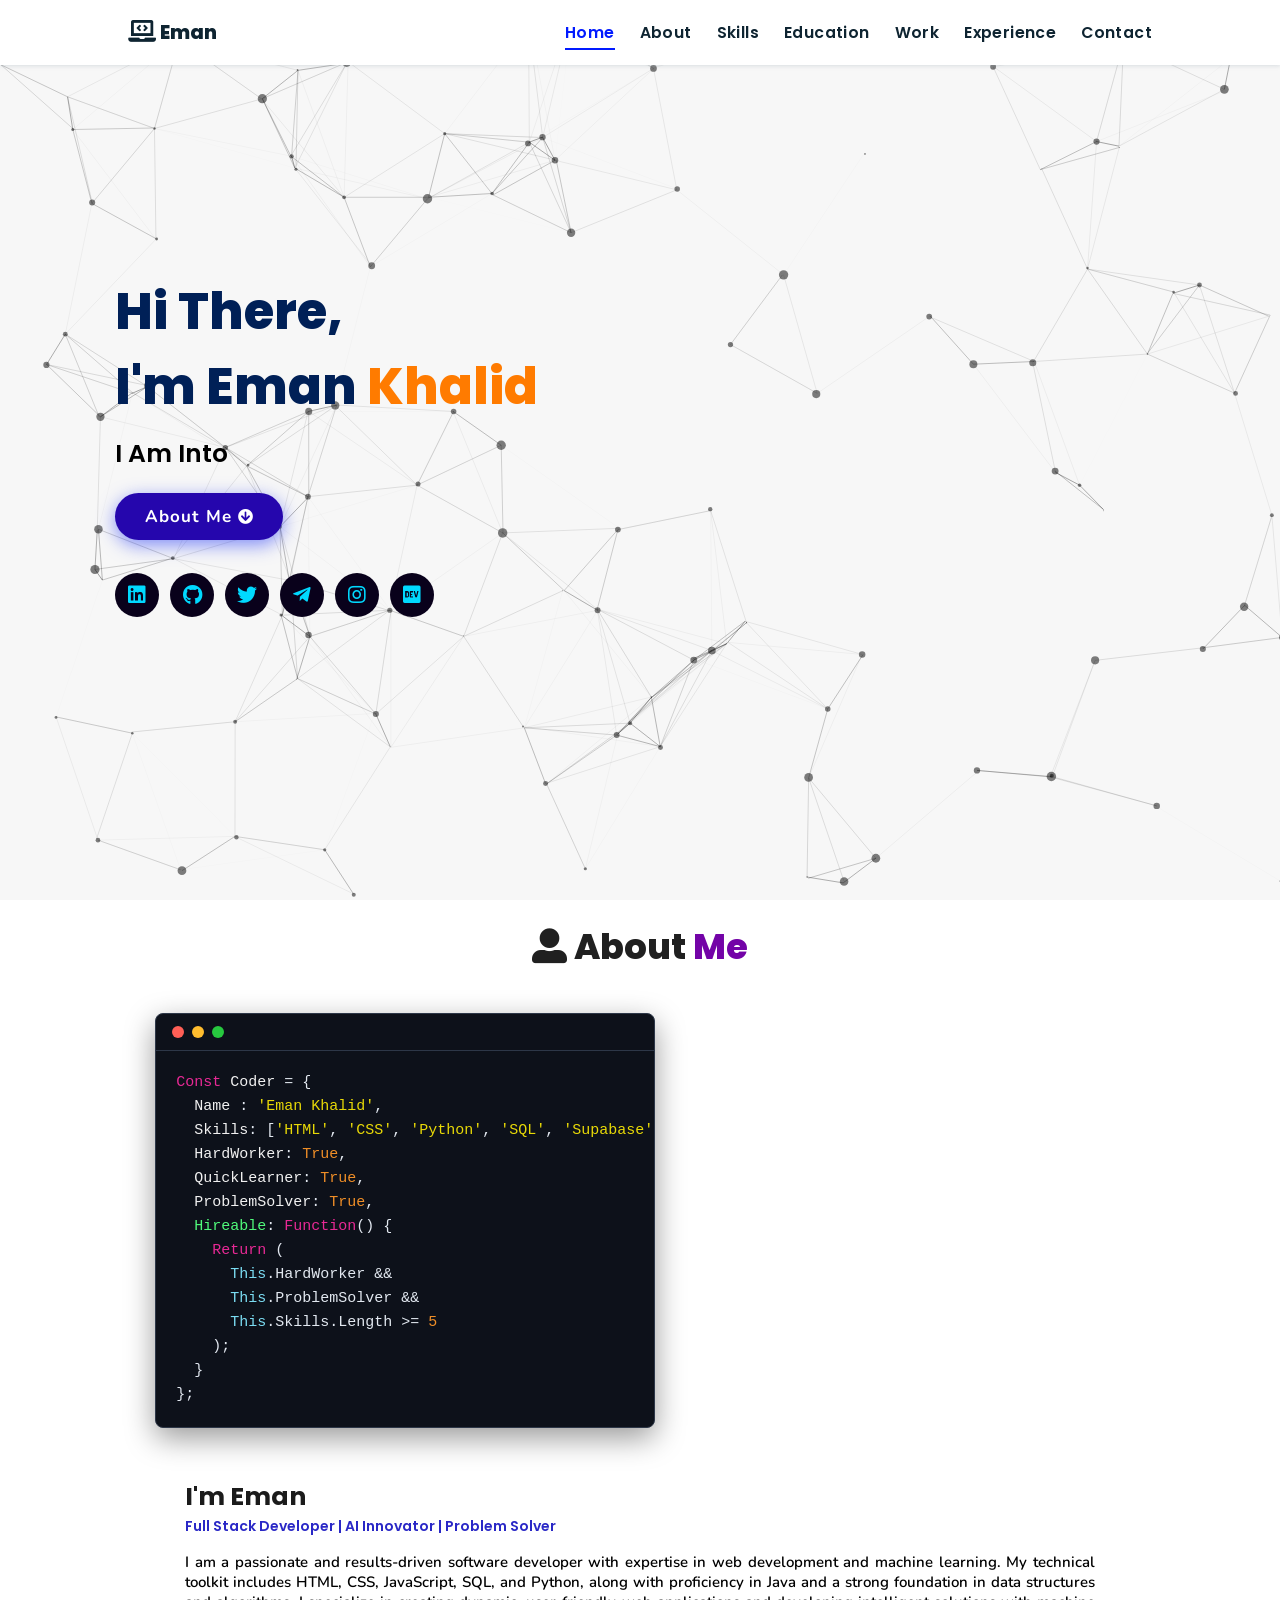
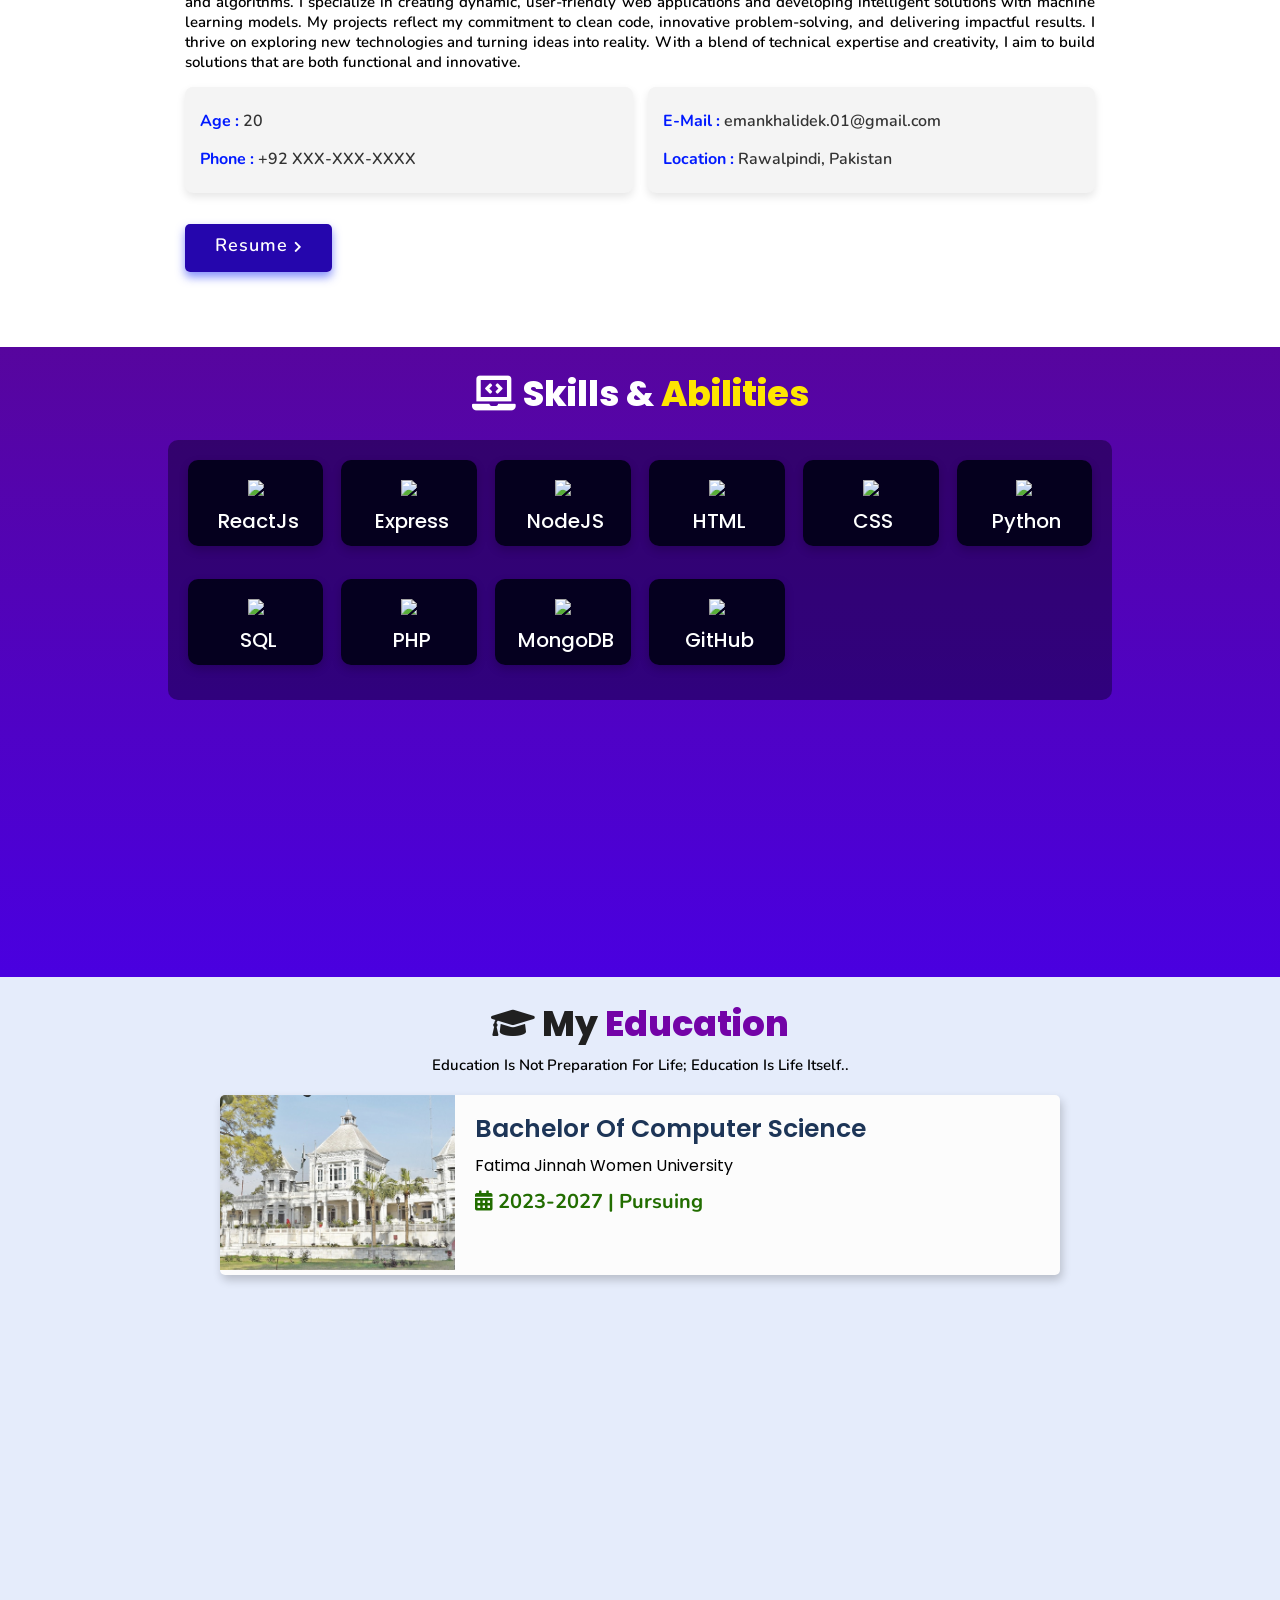
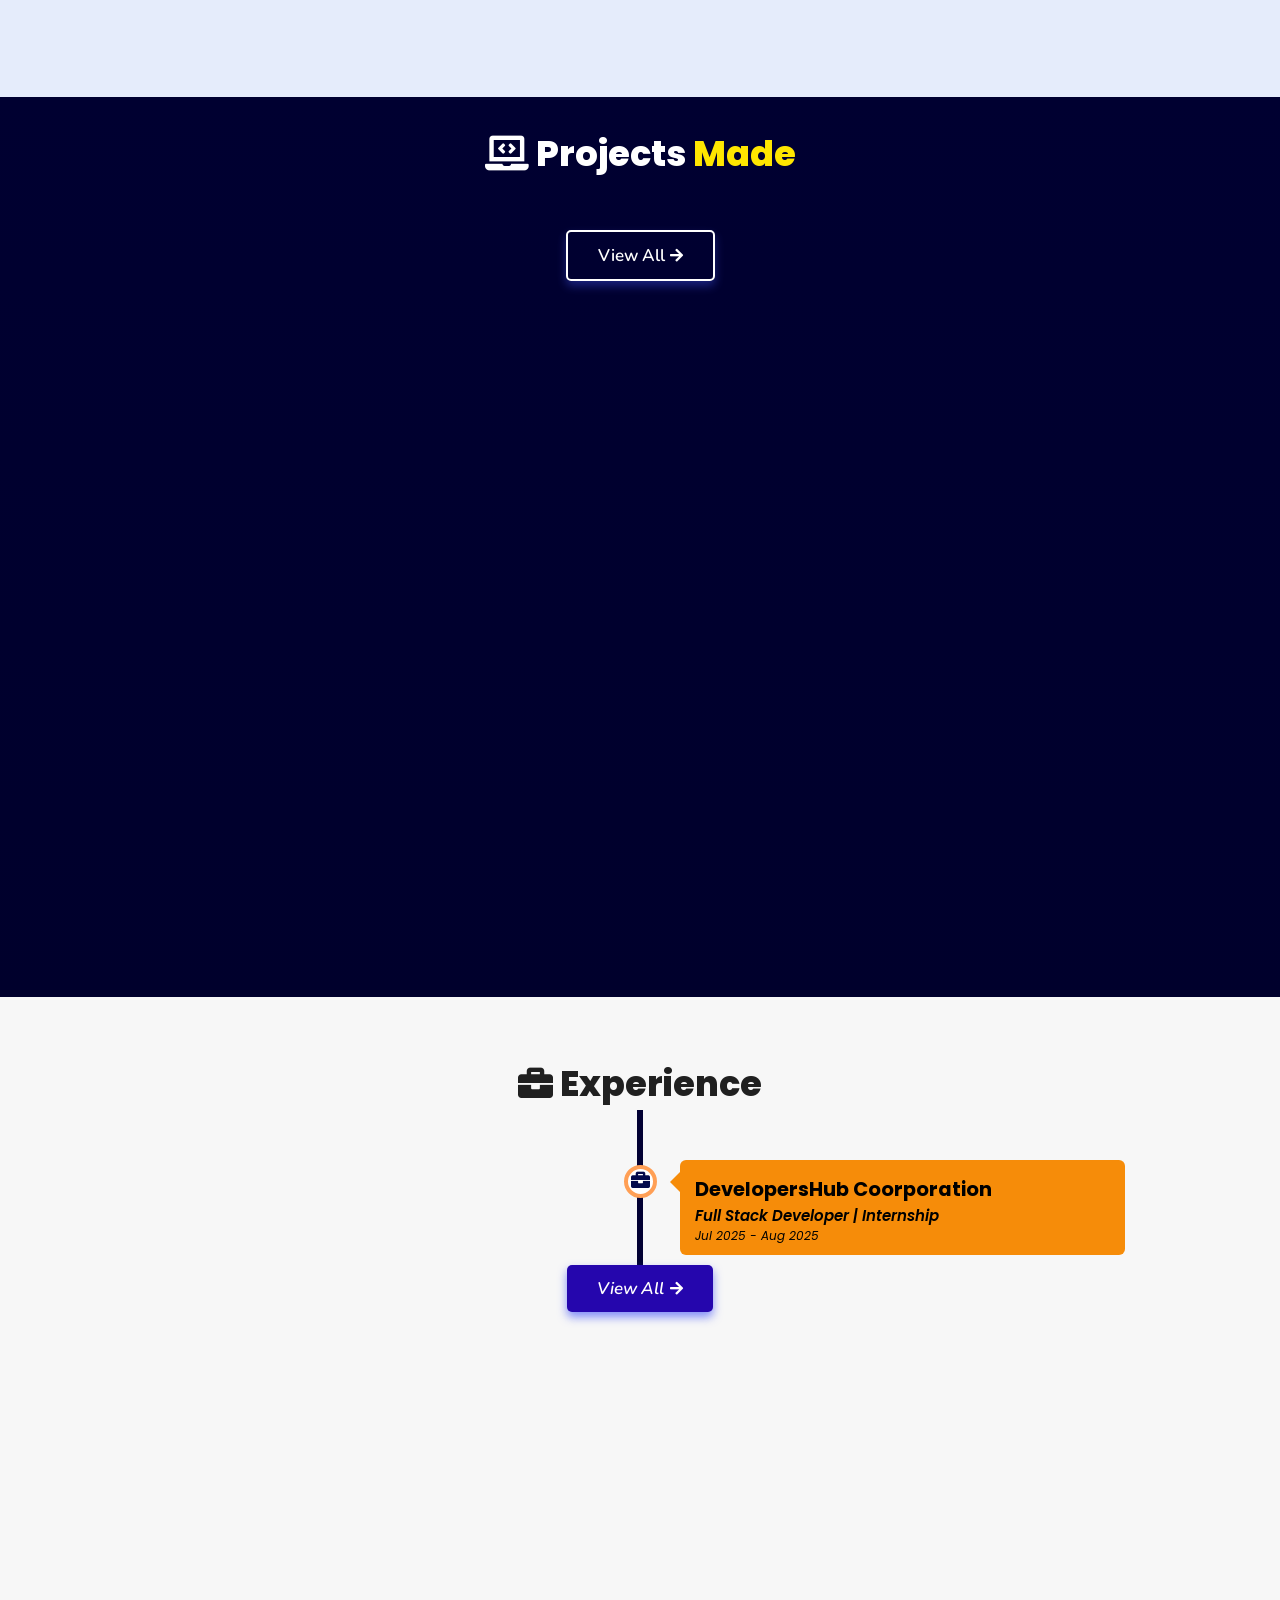
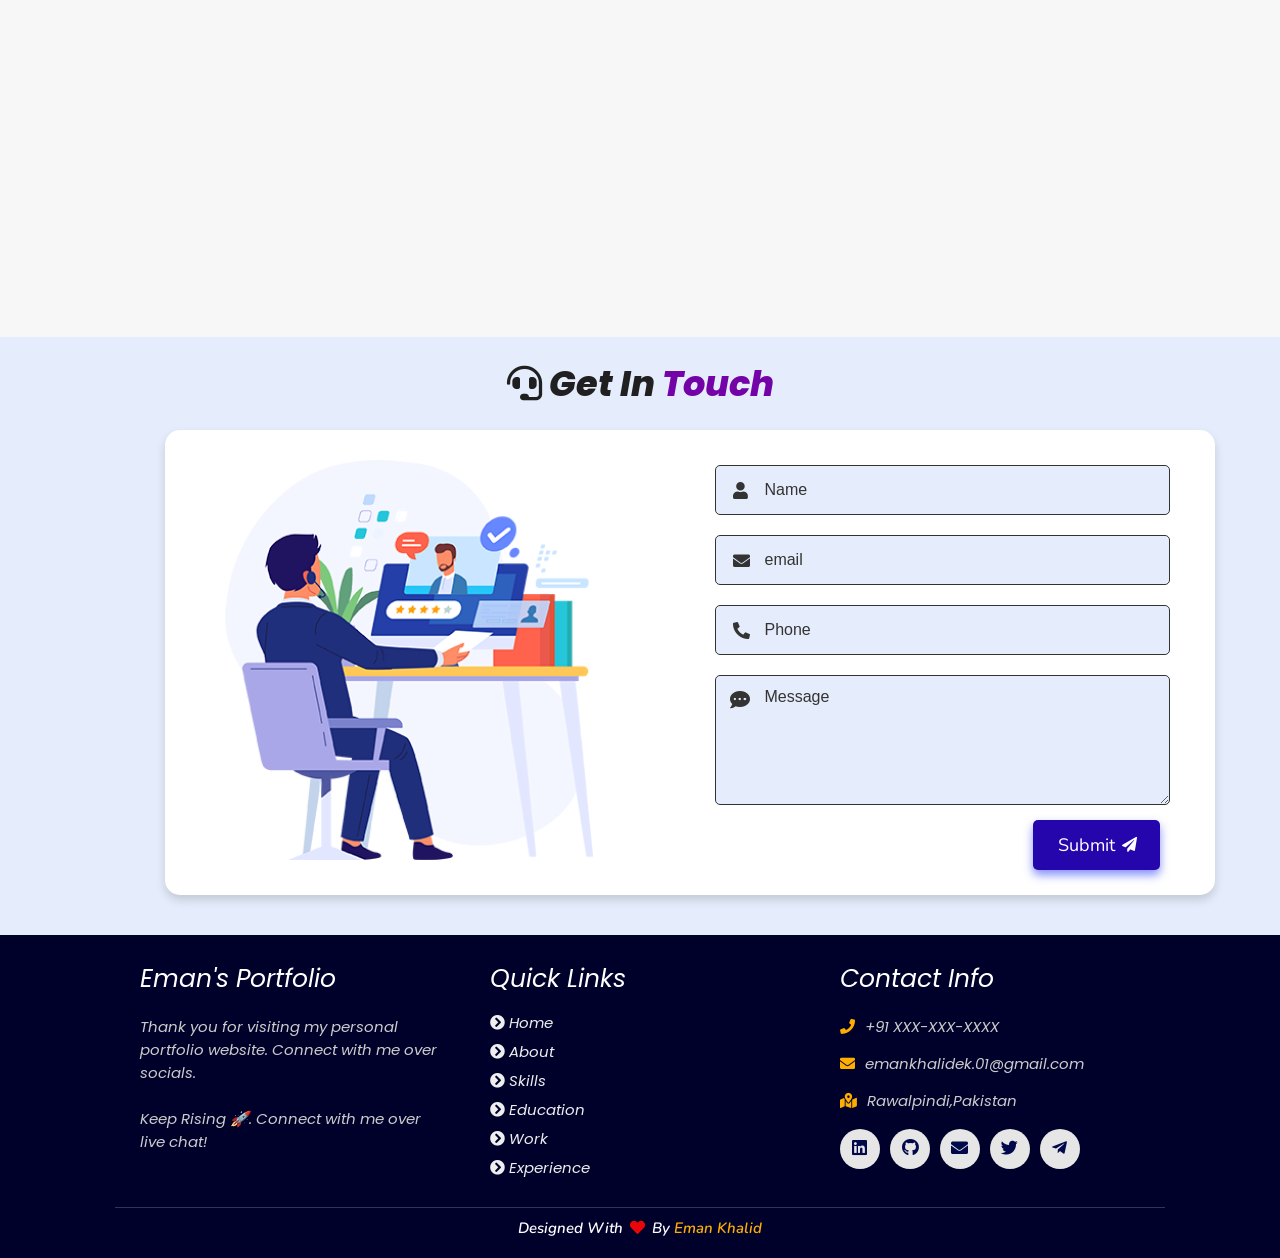
==== index.html @ b6d4e758 "Initial Commit" ====
<!DOCTYPE html>
<html lang="en">
<head>
    <meta charset="UTF-8">
    <meta http-equiv="X-UA-Compatible" content="IE=edge">
    <meta name="viewport" content="width=device-width, initial-scale=1.0">
    <meta name="keywords" content="Eman Khalid, portfolio, Eman, full stack dev, personal portfolio, portfolio design, portfolio website, personal portfolio" />
    <meta name="description" content="Welcome to Eman's Portfolio. Full-Stack Web Developer and Open Source enthusiast." />
    <!-- Custom CSS -->
    <link rel="stylesheet" href="./assets/css/style.css">
    <!-- Font Awesome -->
    <link rel="stylesheet" href="https://cdnjs.cloudflare.com/ajax/libs/font-awesome/5.15.3/css/all.min.css" integrity="sha512-iBBXm8fW90+nuLcSKlbmrPcLa0OT92xO1BIsZ+ywDWZCvqsWgccV3gFoRBv0z+8dLJgyAHIhR35VZc2oM/gI1w==" crossorigin="anonymous" referrerpolicy="no-referrer" />
    <!-- Favicon -->
    <link id='favicon' rel="shortcut icon" href="./assets/images/favicon.png" type="image/x-png">
    <title>Portfolio | Eman Khalid </title>
</head>
<body oncontextmenu="return false">

<!-- pre loader -->
<!-- <div class="loader-container">
  <img draggable="false" src="./assets/images/preloader.gif" alt="">
</div> -->

<!-- navbar starts -->
<header>
        <a href="/" class="logo"><i class="fas fa-laptop-code"></i> Eman </a>

        <div id="menu" class="fas fa-bars"></div>
        <nav class="navbar">
            <ul>
            <li><a class="active" href="#home">Home</a></li>
            <li><a href="#about">About</a></li>
            <li><a href="#skills">Skills</a></li>
            <li><a href="#education">Education</a></li>
            <li><a href="#work">Work</a></li>
            <li><a href="#experience">Experience</a></li>
            <li><a href="#contact">Contact</a></li>
            </ul>
        </nav>
</header>
<!-- navbar ends -->


<!-- hero section starts -->
<section class="home" id="home">
    <div id="particles-js"></div>

    <div class="content">
    <h2>Hi There,<br/> I'm  Eman <span> Khalid</span></h2>
    <p>i am into <span class="typing-text"></span></p>
    <a href="#about" class="btn"><span>About Me</span>
      <i class="fas fa-arrow-circle-down"></i>
    </a>
    <div class="socials">
        <ul class="social-icons">
          <li><a class="linkedin" aria-label="LinkedIn" href="https://www.linkedin.com/in/-eman-khalid/" target="_blank"><i class="fab fa-linkedin"></i></a></li> 
          <li><a class="github" aria-label="GitHub" href="https://github.com/EmanKhalid27" target="_blank"><i class="fab fa-github"></i></a></li>
          <li><a class="twitter" aria-label="Twitter" href="" target="_blank"><i class="fab fa-twitter"></i></a></li>
          <li><a class="telegram" aria-label="Telegram" href="" target="_blank"><i class="fab fa-telegram-plane"></i></a></li>
          <li><a class="instagram" aria-label="Instagram" href=""><i class="fab fa-instagram" target="_blank"></i></a></li>
          <li><a class="dev" aria-label="Dev" href="" target="_blank"><i class="fab fa-dev"></i></a></li>
        </ul>
      </div>
    </div>
<div class="image">
    <img draggable="false" class="tilt" src="./assets/gif14.gif" alt=""> 
    
</div>
</section>
<!-- hero section ends -->


<!-- about section starts -->
<section class="about" id="about">
    <h2 class="heading"><i class="fas fa-user-alt"></i> About <span>Me</span></h2>
    
<div class="row">
    <div class="code-container">
      <div class="code-window">
        <div class="window-header">
          <span class="dot red"></span>
          <span class="dot yellow"></span>
          <span class="dot green"></span>
        </div>
        <div class="code-content">
          <pre><code><span class="keyword">const</span> <span class="variable">coder</span> = {
  <span class="property">Name</span> : <span class="string">'Eman Khalid'</span>,
  <span class="property">skills</span>: [<span class="string">'HTML'</span>, <span class="string">'CSS'</span>, <span class="string">'Python'</span>, <span class="string">'SQL'</span>, <span class="string">'Supabase'</span>],
  <span class="property">hardWorker</span>: <span class="boolean">true</span>,
  <span class="property">quickLearner</span>: <span class="boolean">true</span>,
  <span class="property">problemSolver</span>: <span class="boolean">true</span>,
  <span class="method">hireable</span>: <span class="keyword">function</span>() {
    <span class="keyword">return</span> (
      <span class="this">this</span>.hardWorker &&
      <span class="this">this</span>.problemSolver &&
      <span class="this">this</span>.skills.length >= <span class="number">5</span>
    );
  }
};</code></pre>
        </div>
      </div>
    </div>

    <div class="content">  
        <h3>I'm Eman</h3>
        <span class="tag">Full Stack Developer | AI Innovator | Problem Solver</span>
        
        <p>I am a passionate and results-driven software developer with expertise in web development and machine learning. My technical toolkit includes HTML, CSS, JavaScript, SQL, and Python, along with proficiency in Java and a strong foundation in data structures and algorithms.
          I specialize in creating dynamic, user-friendly web applications and developing intelligent solutions with machine learning models. My projects reflect my commitment to clean code, innovative problem-solving, and delivering impactful results.
          I thrive on exploring new technologies and turning ideas into reality. With a blend of technical expertise and creativity, I aim to build solutions that are both functional and innovative.</p>
        
        <div class="box-container">
            <div class="box">
              <p><span> Age : </span>20</p>
              <p><span> Phone : </span>+92 XXX-XXX-XXXX</p>

            </div>
            <div class="box">
              <p><span> E-mail : </span>emankhalidek.01@gmail.com</p>
              <p><span> Location : </span>Rawalpindi, Pakistan</p>
            </div>
        </div>
        
        <div class="resumebtn">
            <a href="https://drive.google.com/file/d/1M_yMsw219X1Pv9JiIemB8LKBtDQfVsUv/view?usp=sharing" target="_blank" class="btn"><span>Resume</span>
                <i class="fas fa-chevron-right"></i>
            </a>
        </div>
        
    </div>
    </div>
</section>
<!-- about section ends -->

<!-- skills section starts -->
<section class="skills" id="skills">

    <h2 class="heading"><i class="fas fa-laptop-code"></i> Skills & <span>Abilities</span></h2>

    <div class="container">
          <div class="row" id="skillsContainer">

                        <div class="bar">
              <div class="info">
                <img src="https://img.icons8.com/external-tal-revivo-color-tal-revivo/48/000000/external-react-a-javascript-library-for-building-user-interfaces-logo-color-tal-revivo.png"/>
                <span>ReactJs</span>
              </div>
            </div>
                       <div class="bar">
              <div class="info">
                <img src="https://img.icons8.com/fluency/48/000000/node-js.png"/>
                <span>Express</span>
              </div>
            </div>
                       <div class="bar">
              <div class="info">
                <img src="https://img.icons8.com/color/48/000000/nodejs.png"/>
                <span>NodeJS</span>
              </div>
            </div>

            <div class="bar">
              <div class="info">
                <img src="https://img.icons8.com/color/48/000000/html-5--v1.png"/>
                <span>HTML</span>
              </div>
            </div>
                   <div class="bar">
              <div class="info">
                <img src="https://img.icons8.com/color/48/000000/css3.png"/>
                <span>CSS</span>
              </div>
            </div>
                      <div class="bar">
              <div class="info">
                <img src="https://img.icons8.com/color/48/000000/python--v1.png"/>
                <span>Python</span>
              </div>
            </div>
           <div class="bar">
              <div class="info">
                <img src="https://img.icons8.com/color/48/000000/mysql-logo.png"/>
                <span>SQL</span>
              </div>
            </div>
                     <div class="bar">
              <div class="info">
                <img src="https://img.icons8.com/offices/48/000000/php-logo.png"/>
                <span>PHP</span>
              </div>
            </div>
                   <div class="bar">
              <div class="info">
                <img src="https://img.icons8.com/color/48/000000/mongodb.png"/>
                <span>MongoDB</span>
              </div>
            </div>                 
              <div class="bar">
              <div class="info">
                <img src="https://img.icons8.com/glyph-neue/48/ffffff/github.png"/>
                <span>GitHub</span>
              </div>
            </div>

      </div>
</div>
</section>
<!-- skills section ends -->


<!-- education section starts -->
<section class="education" id="education">

  <h1 class="heading"><i class="fas fa-graduation-cap"></i> My <span>Education</span></h1>

    <p class="qoute">Education is not preparation for life; education is life itself..</p>

    <div class="box-container">

    <div class="box">
        <div class="image">
        <img draggable="false" src="./assets/images/school.jpg" alt="PES MCOE Img" style="width: 235px; height: 175px;">
        </div>
        <div class="content">
        <h3>Bachelor of Computer Science</h3>
        <p>Fatima Jinnah Women University </p>
        <h4><i class="fas fa-calendar-alt" ></i> 2023-2027 | Pursuing </h4>
        
        </div>
    </div>



</div> 
</section>
<!-- education section ends -->


<!-- work project section starts -->
<section class="work" id="work">

  <h2 class="heading"><i class="fas fa-laptop-code"></i> Projects <span>Made</span></h2>

  <div class="box-container">


    <!-- <div class="box tilt">
      <img draggable="false" src="./assets/images/projects/portfolio1.PNG" alt="" />
      <div class="content">
        <div class="tag">
        <h3>Portfolio Website</h3>
        </div>
        <div class="desc">
          <p>Personal portfolio website. Don't need much info about it, just scroll down. You're here only!</p>
          <div class="btns">
            <a href="#" class="btn" target="_blank"><i class="fas fa-eye"></i> View</a>
            <a href="https://github.com/Eman-sable/Portfolio-Website" class="btn" target="_blank">Code <i class="fas fa-code"></i></a>
          </div>
        </div>
      </div>
    </div> -->

  </div>

<div class="viewall">
  <a href="./projects" class="btn"><span>View All</span>
    <i class="fas fa-arrow-right"></i>
</a>
</div>

</section>
<!-- work project section ends -->

<!-- experience section starts -->
<section class="experience" id="experience">

  <h2 class="heading"><i class="fas fa-briefcase"></i> Experience </h2>

  <div class="timeline">

    <div class="container right">
      <div class="content">
        <div class="tag">
          <h2>DevelopersHub Coorporation</h2>
        </div>
        <div class="desc">
            <h3><i>Full Stack Developer | Internship <i></h3>
            <p>Jul 2025 - Aug 2025</p>
        </div>
      </div>
    </div>

  <div class="morebtn">
    <a href="" class="btn"><span>View All</span>
      <i class="fas fa-arrow-right"></i>
  </a>
      </div>

    </div>

</section>
<!-- experience section ends -->

<!-- contact section starts -->
<section class="contact" id="contact">
  
  <h2 class="heading"><i class="fas fa-headset"></i> Get in <span>Touch</span></h2>

  <div class="container">
    <div class="content">
      <div class="image-box">
        <img draggable="false" src="./assets/images/contact1.png" alt="">
      </div>
    <form id="contact-form">
      
      <div class="form-group">
        <div class="field">
          <input type="text" name="name" placeholder="Name" required>
          <i class='fas fa-user'></i>
        </div>
        <div class="field">
          <input type="email" name="email" placeholder="Email" required>
          <i class='fas fa-envelope'></i>
        </div>
        <div class="field">
          <input type="text" name="phone" placeholder="Phone">
          <i class='fas fa-phone-alt'></i>
        </div>
        <div class="message">
        <textarea placeholder="Message" name="message" required></textarea>
        <i class="fas fa-comment-dots"></i>
        </div>
        </div>
      <div class="button-area">
        <button type="submit">
          Submit <i class="fa fa-paper-plane"></i></button>
      </div>
    </form>
  </div>
  </div>
</section>
<!-- contact section ends -->


<!-- footer section starts -->
<section class="footer">

  <div class="box-container">

      <div class="box">
          <h3>Eman's Portfolio</h3>
          <p>Thank you for visiting my personal portfolio website. Connect with me over socials. <br/> <br/> Keep Rising 🚀. Connect with me over live chat!</p>
      </div>

      <div class="box">
          <h3>quick links</h3>
          <a href="#home"><i class="fas fa-chevron-circle-right"></i> home</a>
          <a href="#about"><i class="fas fa-chevron-circle-right"></i> about</a>
          <a href="#skills"><i class="fas fa-chevron-circle-right"></i> skills</a>
          <a href="#education"><i class="fas fa-chevron-circle-right"></i> education</a>
          <a href="#work"><i class="fas fa-chevron-circle-right"></i> work</a>
          <a href="#experience"><i class="fas fa-chevron-circle-right"></i> experience</a>
      </div>

      <div class="box">
          <h3>contact info</h3>
          <p> <i class="fas fa-phone"></i>+91 XXX-XXX-XXXX</p>
          <p> <i class="fas fa-envelope"></i>emankhalidek.01@gmail.com</p>
          <p> <i class="fas fa-map-marked-alt"></i>Rawalpindi,Pakistan</p>
          <div class="share">

              <a href="https://www.linkedin.com/in/-eman-khalid/" class="fab fa-linkedin" aria-label="LinkedIn" target="_blank"></a>
              <a href="https://github.com/EmanKhalid27/" class="fab fa-github" aria-label="GitHub" target="_blank"></a>
              <a href="emankhalidek.01@gmail.com" class="fas fa-envelope" aria-label="Mail" target="_blank"></a>
              <a href="#" class="fab fa-twitter" aria-label="Twitter" target="_blank"></a>
              <a href="" class="fab fa-telegram-plane" aria-label="Telegram" target="_blank"></a>
          </div>
      </div>
  </div>

             <h1 class="credit">Designed with <i class="fa fa-heart pulse"></i> by <a href="https://www.linkedin.com/in/-eman-khalid"> Eman Khalid</a></h1>


</section>
<!-- footer section ends -->


<!-- scroll top btn -->
<a href="#home" aria-label="ScrollTop" class="fas fa-angle-up" id="scroll-top"></a>
<!-- scroll back to top -->


<!-- ==== ALL MAJOR JAVASCRIPT CDNS STARTS ==== -->
<!-- jquery cdn -->
<script src="https://cdnjs.cloudflare.com/ajax/libs/jquery/3.6.0/jquery.min.js" integrity="sha512-894YE6QWD5I59HgZOGReFYm4dnWc1Qt5NtvYSaNcOP+u1T9qYdvdihz0PPSiiqn/+/3e7Jo4EaG7TubfWGUrMQ==" crossorigin="anonymous" referrerpolicy="no-referrer"></script>

<!-- typed.js cdn -->
<script src="https://cdnjs.cloudflare.com/ajax/libs/typed.js/2.0.5/typed.min.js" integrity="sha512-1KbKusm/hAtkX5FScVR5G36wodIMnVd/aP04af06iyQTkD17szAMGNmxfNH+tEuFp3Og/P5G32L1qEC47CZbUQ==" crossorigin="anonymous" referrerpolicy="no-referrer"></script>

<!-- particle.js links -->
<script src="./assets/js/particles.min.js"></script>
<script src="./assets/js/app.js"></script>

<!-- vanilla tilt.js links -->
<script src="https://cdnjs.cloudflare.com/ajax/libs/vanilla-tilt/1.7.0/vanilla-tilt.min.js" integrity="sha512-SttpKhJqONuBVxbRcuH0wezjuX+BoFoli0yPsnrAADcHsQMW8rkR84ItFHGIkPvhnlRnE2FaifDOUw+EltbuHg==" crossorigin="anonymous" referrerpolicy="no-referrer"></script>

<!-- scroll reveal anim -->
<script src="https://unpkg.com/scrollreveal"></script>

<script type="text/javascript" 
src="https://cdn.jsdelivr.net/npm/emailjs-com@3/dist/email.min.js"></script>


<!-- ==== ALL MAJOR JAVASCRIPT CDNS ENDS ==== -->

<script src="./assets/js/script.js"></script>

</body>
</html>
---- assets/css/style.css ----
@import url("https://fonts.googleapis.com/css2?family=Poppins:wght@400;600;700&display=swap");
@import url("https://fonts.googleapis.com/css2?family=Nunito:ital,wght@0,300;0,400;0,600;0,700;1,300;1,400&display=swap");

* {
  margin: 0;
  padding: 0;
  box-sizing: border-box;
  text-decoration: none;
  outline: none;
  border: none;
  text-transform: capitalize;
  transition: all 0.2s linear;
}
html {
  font-size: 62.5%;
  overflow-x: hidden;
  scroll-behavior: smooth;
}
body {
  background: #f7f7f7;
  font-family: "Poppins", sans-serif;
}

*::selection {
  background: #2b3dda;
  color: #fff;
}

html {
  font-size: 62.5%;
  overflow-x: hidden;
}
html::-webkit-scrollbar {
  width: 0.8rem;
}
html::-webkit-scrollbar-track {
  background: rgb(235, 202, 245);
}
html::-webkit-scrollbar-thumb {
  background: #420177;
}

/* pre loader start */
.loader-container {
  position: fixed;
  top: 0;
  left: 0;
  z-index: 10000;
  background: #e6eff1;
  display: flex;
  align-items: center;
  justify-content: center;
  height: 100%;
  width: 100%;
}
.loader-container.fade-out {
  top: -120%;
}
/* pre loader end */

/* navbar starts */
header {
  position: fixed;
  top: 0;
  left: 0;
  right: 0;
  z-index: 1000;
  display: flex;
  align-items: center;
  justify-content: space-between;
  padding: 1.7rem 10%;
  height: 6.5rem;
  background-color: #fff;
  box-shadow: 0 1px 4px rgba(146, 161, 176, 0.3);
}
section {
  min-height: 100vh;
  padding: 2rem 9%;
}
.heading {
  font-size: 3.5rem;
  color: rgb(32, 32, 32);
  font-weight: 800;
  text-align: center;
}
.heading span {
  color: rgb(115, 3, 167);
}
header .logo {
  font-size: 1.9rem;
  font-weight: 800;
  text-decoration: none;
  color: #0e2431;
}
header .logo i {
  font-size: 2.2rem;
}
header .logo:hover {
  color: #fc8c05;
}
header .navbar ul {
  list-style: none;
  display: flex;
  justify-content: center;
  align-items: center;
}
header .navbar li {
  margin-left: 2.5rem;
}
header .navbar ul li a {
  font-size: 1.57rem;
  color: #0e2431;
  font-weight: 600;
  text-decoration: none;
  letter-spacing: 0.04rem;
  transition: 0.2s;
}
header .navbar ul li a.active,
header .navbar ul li a:hover {
  color: #011aff;
  border-bottom: 0.2rem solid #011aff;
  padding: 0.5rem 0;
}
/* navbar ends */

/* hamburger icon starts*/
#menu {
  font-size: 3rem;
  cursor: pointer;
  color: rgb(24, 2, 63);
  display: none;
}
@media (max-width: 768px) {
  #menu {
    display: block;
  }
  header .navbar {
    position: fixed;
    top: 6.5rem;
    right: -120%;
    width: 75%;
    height: 100%;
    text-align: left;
    align-items: flex-start;
    background-color: #0e0f31;
  }
  header .navbar ul {
    flex-flow: column;
    padding: 1rem;
  }
  header .navbar ul li {
    text-align: center;
    width: 100%;
    margin: 1rem 0;
    border-radius: 0.5rem;
    width: 26rem;
  }
  header .navbar ul li a {
    display: block;
    padding: 1rem;
    text-align: left;
    color: #fff;
    font-size: 2rem;
  }
  header .navbar ul li a.active,
  header .navbar ul li a:hover {
    padding: 1rem;
    color: #fff;
    border-radius: 0.5rem;
    border-bottom: 0.5rem solid #011aff;
  }
  .fa-times {
    transform: rotate(180deg);
  }
  header .navbar.nav-toggle {
    right: 0;
  }
}
/* hamburger icon ends */

/* hero section starts*/
.home {
  position: relative;
  display: flex;
  flex-wrap: wrap;
  gap: 1.5rem;
  min-height: 100vh;
  align-items: center;
}
.home #particles-js {
  position: absolute;
  top: 0;
  left: 0;
  height: 100%;
  width: 100%;
}
.home::before {
  content: "";
  position: absolute;
  top: 0;
  left: 0;
  height: 100%;
  width: 100%;
}
.home .content {
  flex: 1 1 40rem;
  padding-top: 0.5rem;
  z-index: 1;
}
.home .image {
  flex: 1 1 40rem;
  
}
.home .image img {
  width: 90%;
  margin-left: 5rem;
  border-radius: 20%;
  cursor: pointer;
}


.home .content h2 {
  font-size: 5rem;
  font-weight: 800;
  color: #002057;
}
.home .content h2 span {
  font-size: 5rem;
  font-weight: 800;
  color: #ff7b00;
}
.home .content p {
  font-size: 2.5rem;
  color: #000;
  font-weight: 600;
  padding: 1rem 0;
}
.home .content p span {
  font-size: 2.5rem;
  color: rgb(148, 8, 8);
  font-weight: 600;
  padding: 1rem 0;
}
.home .btn {
  margin-top: 1rem;
  position: absolute;
  line-height: 0;
  padding: 1.6rem 3rem;
  border-radius: 4em;
  transition: 0.5s;
  color: #fff;
  background: #2506ad;
  box-shadow: 0px 5px 18px rgba(48, 68, 247, 0.6);
  font-family: "Nunito", sans-serif;
}
.home .btn span {
  font-weight: 700;
  font-size: 1.7rem;
  letter-spacing: 0.1rem;
}
.home .btn i {
  margin-left: 0.3rem;
  font-size: 1.5rem;
  transition: 0.3s;
}
.home .btn:hover {
  background: #1a047e;
}
.home .btn:hover i {
  transform: translateX(5px);
}
/* social icons start */
.socials {
  position: relative;
  margin-top: 9rem;
}
.socials .social-icons {
  padding-left: 0;
  margin-bottom: 0;
  list-style: none;
}
.socials .social-icons li {
  display: inline-block;
  margin-bottom: 14px;
}
.social-icons a {
  font-size: 2rem;
  display: inline-block;
  line-height: 44px;
  color: #00d9ff;
  background-color: #09011b;
  width: 44px;
  height: 44px;
  text-align: center;
  margin-right: 8px;
  border-radius: 100%;
  -webkit-transition: all 0.2s linear;
  -o-transition: all 0.2s linear;
  transition: all 0.2s linear;
}
.social-icons a:active,
.social-icons a:focus,
.social-icons a:hover {
  color: #fff;
  background-color: #0685da;
}
.social-icons a.github:hover {
  background-color: #0e0e0e;
}
.social-icons a.twitter:hover {
  background-color: #00aced;
}
.social-icons a.linkedin:hover {
  background-color: #007bb6;
}
.social-icons a.dev:hover {
  background-color: #070707;
}
.social-icons a.instagram:hover {
  background-color: #ee00da;
}
/* social icons end */

/* hero media queries starts*/
@media (max-width: 450px) {
  .home .btn {
    margin: 4rem 0;
  }
  .socials {
    margin-top: 12rem;
  }
  .home .image img {
    margin-top: -12rem;
  }
  .home .content p {
    font-size: 2.2rem;
  }
  .home .content p span {
    font-size: 2.2rem;
  }
}
/* hero media queries ends*/
/* hero section end */

/* about section starts */
.about {
  background: rgb(255, 255, 255);
}
.about .row {
  display: flex;
  flex-direction: row;
  gap: 2rem;
  flex-wrap: wrap;
  padding: 4rem;
}
.about .row .image {
  text-align: center;
  flex: 1 1 35rem;
}
.about .row .image img {
  margin: 10rem;
  width: 40rem;
  height: auto;
  border-radius:50%;
  transition: 0.3s;
  cursor: pointer;
  box-shadow: 0 8px 8px rgba(0, 0, 0, 0.2)!important;
}
/* Container styling */
.code-window {
  background-color: #0d111a; /* Dark navy background */
  border-radius: 8px;
  border: 1px solid #2d3748;
  box-shadow: 0 10px 30px rgba(0, 0, 0, 0.4);
  font-family: 'Fira Code', 'Courier New', Courier, monospace;
  color: #e2e8f0;
  width: 100%;
  max-width: 500px; /* Adjust based on your layout */
  overflow: hidden;
}

/* Mac-style window header */
.window-header {
  display: flex;
  align-items: center;
  padding: 12px 16px;
  border-bottom: 1px solid #2d3748;
  gap: 8px;
}

.dot {
  width: 12px;
  height: 12px;
  border-radius: 50%;
}

.dot.red { background-color: #ff5f56; }
.dot.yellow { background-color: #ffbd2e; }
.dot.green { background-color: #27c93f; }

/* Code formatting */
.code-content {
  padding: 20px;
  overflow-x: auto; /* Adds scroll if code gets too long on mobile */
  font-size: 15px;
  line-height: 1.6;
}

pre {
  margin: 0;
}

/* Syntax Highlighting Colors */
.keyword { color: #e82995; } /* Pink/Magenta */
.variable { color: #f1f1f1; } /* White */
.property { color: #f1f1f1; } /* White */
.string { color: #e8d907; } /* Yellow/Orange */
.boolean { color: #ef8e27; } /* Yellow/Orange */
.number { color: #ef8e27; } /* Yellow/Orange */
.method { color: #50fa7b; } /* Green */
.this { color: #7bdcf2; } /* Cyan */
.about .row .content {
  flex: 1 1 45rem;
  padding: 3rem;
}
.about .row .content h3 {
  color: rgb(27, 27, 27);
  font-size: 2.5rem;
}
.about .row .content .tag {
  font-size: 1.4rem;
  color: #2a28c6;
  font-weight: 600;
  margin-top: 1rem;
}
.about .row .content p {
  font-size: 1.5rem;
  margin-top: 1.5rem;
  font-family: "Nunito";
  font-weight: 600;
  text-transform: none;
  text-transform: none;
  text-align: justify;
}
.about .row .content .box-container {
  display: flex;
  flex-wrap: wrap;
  gap: 1.5rem;
  font-family: "Nunito";
  font-weight: 700;
}
.about .row .content .box-container .box p {
  text-transform: none;
}
.about .row .content .box-container .box p span {
  color: #011aff;
} 

.about .row .content .box-container {
  display: flex;
  flex-wrap: wrap;
  gap: 1.5rem;
  font-family: "Nunito", sans-serif;
  font-weight: 600;
  justify-content: space-between;
}

.about .row .content .box {
  flex: 1;
  min-width: 200px; 
  padding: 15px;
  margin-top: 15px;
  background-color: #f4f4f4; 
  border-radius: 8px;
  box-shadow: 0 4px 8px rgba(0, 0, 0, 0.1); 
}

.about .row .content .box p {
  text-transform: none;
  margin: 0;
  padding: 8px 0;
  font-size: 16px;
  color: #333;
}

.about .row .content .box p span {
  color: #011aff;
  font-weight: 700; 
}
.resumebtn {
  margin-top: 4rem;
}
.resumebtn .btn {
  padding: 1.7rem 3rem;
  border-radius: 0.5em;
  transition: 0.3s;
  color: #fff;
  background: #2506ad;
  box-shadow: 0px 5px 10px rgba(48, 68, 247, 0.6);
  font-family: "Nunito", sans-serif;
}
.resumebtn .btn span {
  font-weight: 600;
  font-size: 1.8rem;
  letter-spacing: 0.1rem;
}
.resumebtn .btn i {
  margin-left: 0.3rem;
  font-size: 1.2rem;
  transition: 0.3s;
}
.resumebtn .btn:hover {
  background: #1a047e;
}
.resumebtn .btn:hover i {
  transform: translateX(5px);
} 
.modal {
  display: none; /* Hidden by default */
  position: fixed;
  z-index: 1000;
  left: 0;
  top: 0;
  width: 100%;
  height: 100%;
  background-color: rgba(0, 0, 0, 0.7); /* Black background with transparency */
}


.close {
  color: #aaa;
  float: right;
  font-size: 28px;
  font-weight: bold;
  cursor: pointer;
}

.close:hover,
.close:focus {
  color: #000;
  text-decoration: none;
  cursor: pointer;
}


@media screen and (max-width: 600px) {
  .about .row .image {
    margin-top: 2rem;
  }
  .about .row .image img {
    margin: 0 auto;
    width: 90%;
    mix-blend-mode: normal;
  }
  .about .row {
    padding: 0.5rem;
    margin-bottom: 7rem;
  }
  .about .row .content {
    padding: 1rem;
  }
  .about .row .content .box-container {
    gap: 0;
  }
}
/* about media queries ends*/
/* about section ends */


/* skills section starts */
 
/* skills section starts */
.skills {
  min-height: 70vh;
  background: linear-gradient(to bottom, #57059e, #4a00e0);
}
.skills h2 {
  color: #fff;
}
.skills .heading span {
  color: rgb(255, 230, 0);
}
.skills .container {
  background: rgba(0, 0, 22, 0.4);
  color: #fff;
  border-radius: 1rem;
  padding: 2rem;
  width: 90%;
  margin: auto;
  margin-top: 2rem;
}
.skills .container .row {
  display: grid;
  grid-template-columns: repeat(6, 1fr);
  flex-wrap: wrap;
  gap: 1.8rem;
}
.skills .container .bar {
  margin-bottom: 15px;
  padding: 10px;
  border-radius: 1rem;
  box-shadow: 0 4px 10px rgba(0, 0, 0, 0.2);
  background: rgba(0, 0, 22, 0.9);
  transition: 0.2s;
}
.skills .container .bar:hover {
  box-shadow: 0 8px 10px rgba(0, 2, 68, 0.8) !important;
  background-color: rgba(0, 0, 0, 0.9) !important;
}
.skills .container .bar .info {
  display: flex;
  flex-direction: column;
  align-items: center;
  gap: 1rem;
  margin-top: 1rem;
}
.skills .container .bar .info i {
  font-size: 4rem;
}
.skills .container .bar .info span {
  font-size: 2rem;
  font-weight: 500;
  font-family: "Poppins";
  margin-left: 0.5rem;
}
/* skills media queries starts*/
@media screen and (max-width: 600px) {
  .skills .container {
    padding: 0;
    margin: 0;
  }
  .skills .container .row {
    grid-template-columns: repeat(2, 1fr);
    margin: 1rem;
    padding: 2rem 0.2rem 2rem 0.2rem;
    gap: 1rem;
  }
  .skills .container {
    margin-top: 5px;
    width: 100%;
  }
}
/* skills media queries ends*/
/* skills section ends */

/* education section starts */
.education {
  background: #e5ecfb;
  min-height: 80vh;
}
.education .qoute {
  font-size: 1.5rem;
  text-align: center;
  font-family: "Nunito", sans-serif;
  font-weight: 600;
  margin-top: 0.5rem;
}
.education .box-container {
  display: flex;
  flex-wrap: wrap;
  justify-content: center;
  align-items: center;
  flex-direction: column;
}
.education .box-container .box {
  display: flex;
  flex-direction: row;
  width: 80%;
  border-radius: 0.5rem;
  box-shadow: 0.2rem 0.5rem 1rem rgba(0, 0, 0, 0.2);
  text-align: center;
  position: relative;
  margin-top: 2rem;
  overflow: hidden;
  transition: 0.3s;
  background: rgb(252, 252, 252);
}
.education .box-container .box:hover {
  transform: scale(1.03);
  box-shadow: 1rem 0.5rem 1.2rem rgba(0, 0, 0, 0.3);
}
.education .box-container .box .image {
  flex: 1 1 20rem;
  width: 100%;
  
}
.education .box-container .box img {
  object-fit: cover;
  position: relative;
  width: 100%;
  height: 100%;
}
.education .box:hover .image img {
  transform: scale(1.1);
}

.education .box-container .box .content {
  position: relative;
  display: flex;
  flex-direction: column;
  padding: 1rem;
  flex-wrap: wrap;
  flex: 1 1 70rem;
}
.education .box-container .box .content h3 {
  font-size: 2.5rem;
  color: #1d3557;
  padding: 0.5rem 0;
  font-weight: 600;
  text-align: left;
  margin-left: 1rem;
}
.education .box-container .box .content h3:hover {
  color: #0c41f1; /* Highlight color */
  transition: 0.3s ease;
}
.education .box-container .box .content p {
  font-size: 1.6rem;
  margin-left: 1rem;
  text-align: left;
}
.education h4 {
  font-size: 2rem;
  color: rgb(34, 109, 0);
  text-align: left;
  margin: 1rem;
  font-family: "Nunito", sans-serif;
  font-weight: 700;
}

/* education media queries starts*/
@media screen and (max-width: 600px) {
  .education .box-container .box {
    flex-direction: column;
    width: 100%;
  }
  .education .box-container .box .image {
    width: 100%;
    height: 25rem;
  }
  .education .box-container .box img {
    width: 100%;
  }
  .education .box-container .box .content {
    position: relative;
    display: flex;
    flex-direction: column;
    padding: 1rem;
    flex-wrap: wrap;
    flex: 0;
  }
  .education .btns {
    margin-top: 2rem;
    margin-left: 1rem;
    margin-right: 1rem;
    flex-wrap: wrap;
  }
}
/* education media queries ends*/
/* education section ends */

/* work section starts */
.work {
  /* background: #010124; */
  background: linear-gradient(to bottom, #000031, #00002c);
}
.work h2 {
  color: #fff;
  padding: 1rem;
}
.work .heading span {
  color: rgb(255, 230, 0);
}
.work .box-container {
  display: flex;
  flex-wrap: wrap;
  gap: 1.5rem;
  margin: 2rem;
}
.work .box-container .box {
  flex: 1 1 30rem;
  border-radius: 0.5rem;
  box-shadow: 0 0.5rem 1rem rgba(0, 0, 0, 0.1);
  position: relative;
  overflow: hidden;
  height: 30rem;
}
.work .box-container .box img {
  height: 100%;
  width: 100%;
  object-fit: cover;
}
.work .box-container .box .content {
  height: 100%;
  width: 100%;
  position: absolute;
  top: 85%;
  left: 0;
  background: rgba(255, 255, 255, 0.9);
  display: flex;
  flex-direction: column;
}
.work .box-container .box .content .tag {
  display: flex;
  flex-direction: row;
  justify-content: space-between;
  align-items: center;
  height: 4.5rem;
  width: 100%;
  padding-left: 1rem;
  background: #ffd900;
}
.work .box-container .box .content .tag h3 {
  font-size: 2rem;
}
.work .box-container .box:hover .content {
  top: 25%;
}
.work .desc {
  margin: 2rem;
  display: flex;
  flex-direction: column;
  justify-content: center;
}
.work .desc p {
  font-size: 1.5rem;
}
.work .desc .btns {
  display: flex;
  justify-content: space-between;
  width: 100%;
  margin-top: 2rem;
}
.work .desc .btns .btn {
  line-height: 0;
  display: inline;
  padding: 1.5rem 2.5rem;
  border-radius: 0.5rem;
  font-size: 1.5rem;
  color: #fff;
  background: rgb(12, 12, 12);
  margin-right: 2rem;
}
.work .desc .btns .btn:hover {
  background: #310ae0f5;
}
.work .viewall {
  display: flex;
  justify-content: center;
}
.work .viewall .btn {
  position: relative;
  line-height: 0;
  padding: 1.6rem 3rem;
  border-radius: 0.5em;
  transition: 0.5s;
  color: rgb(255, 255, 255);
  font-weight: 700;
  border: 2px solid #fff;
  box-shadow: 0px 5px 10px rgba(65, 84, 241, 0.4);
  text-align: center;
}
.work .viewall .btn span {
  font-weight: 600;
  font-size: 1.7rem;
  font-family: "Nunito", sans-serif;
}
.work .viewall .btn i {
  margin-left: 0.3rem;
  font-size: 1.5rem;
  transition: 0.3s;
}
.work .viewall .btn:hover {
  background: #fff;
  color: #000;
}
.work .viewall .btn:hover i {
  transform: translateX(5px);
}
/* work section ends */

/* experience section starts */
.experience .timeline {
  position: relative;
  max-width: 1200px;
  margin: 0 auto;
}
.experience .timeline::after {
  content: "";
  position: absolute;
  width: 6px;
  background: #020133;
  top: 0;
  bottom: 0;
  left: 50%;
  margin-left: -3px;
  z-index: -2;
}
.experience .container {
  padding: 10px 40px;
  position: relative;
  background-color: inherit;
  width: 50%;
}
/*circles on timeline*/
.experience .container::after {
  content: "\f0b1";
  position: absolute;
  width: 25px;
  height: 25px;
  right: -17px;
  background-color: rgb(255, 255, 255);
  border: 4px solid #ff9f55;
  top: 15px;
  border-radius: 50%;
  z-index: 100;
  font-size: 1.89rem;
  text-align: center;
  font-weight: 600;
  color: #02094b;
  font-family: "Font Awesome\ 5 Free";
}
.experience .left {
  left: 0;
}
.experience .right {
  left: 50%;
}
/* arrows pointing right */
.experience .left::before {
  content: " ";
  height: 0;
  position: absolute;
  top: 22px;
  width: 0;
  z-index: 1;
  right: 30px;
  border: medium solid #f68c09;
  border-width: 10px 0 10px 10px;
  border-color: transparent transparent transparent #f68c09;
}


/* arrows pointing left  */
.experience .right::before {
  content: " ";
  height: 0;
  position: absolute;
  top: 22px;
  width: 0;
  z-index: 1;
  left: 30px;
  border: medium solid #f68c09;
  border-width: 10px 10px 10px 0;
  border-color: transparent #f68c09 transparent transparent;
}
.experience .right::after {
  left: -16px;
}
.experience .content {
  background-color: #f68c09;
  position: relative;
  border-radius: 6px;
}
.experience .content .tag {
  font-size: 1.3rem;
  padding-top: 1.5rem;
  padding-left: 1.5rem;
}
.experience .content .desc {
  margin-left: 1.5rem;
  padding-bottom: 1rem;
}
.experience .content .desc h3 {
  font-size: 1.5rem;
  font-weight: 600;
}
.experience .content .desc p {
  font-size: 1.2rem;
}
/* view all button */
.morebtn {
  display: flex;
  justify-content: center;
}
.morebtn .btn {
  position: relative;
  line-height: 0;
  padding: 1.6rem 3rem;
  border-radius: 0.5em;
  transition: 0.5s;
  color: #fff;
  background: #2506ad;
  box-shadow: 0px 5px 10px rgba(48, 68, 247, 0.6);
  text-align: center;
}
.morebtn .btn span {
  font-weight: 600;
  font-size: 1.7rem;
  font-family: "Nunito", sans-serif;
}
.morebtn .btn i {
  margin-left: 0.3rem;
  font-size: 1.5rem;
  transition: 0.3s;
}
.morebtn .btn:hover {
  background: #1a047e;
}
.morebtn .btn:hover i {
  transform: translateX(5px);
}

/* Media queries - Responsive timeline on screens less than 600px wide */
@media screen and (max-width: 600px) {
  .experience {
    min-height: 80vh;
  }
  .experience .timeline {
    margin-top: 2rem;
  }
  .experience .timeline::after {
    left: 31px;
  }
  .experience .container {
    width: 100%;
    padding-left: 8rem;
    padding-right: 2rem;
  }
  .experience .container::after {
    font-size: 2.2rem;
  }
  .experience .container::before {
    left: 61px;
    border: medium solid #f68c09;
    border-width: 10px 10px 10px 0;
    border-color: transparent #f68c09 transparent transparent;
  }
  .experience .left::after {
    left: 15px;
  }
  .experience .right::after {
    left: 15px;
  }
  .experience .right {
    left: 0%;
  }
  .morebtn {
    margin-top: 4rem;
  }
}
/* experience media queries ends */
/* experience section ends */
.experience {
  margin-top: 40px; /* Increase distance from above */
}
.timeline{
  padding-top: 40px; 
}
/* contact section starts */
.contact {
  background: #e5ecfb;
  min-height: 60vh;
}
.contact .container {
  max-width: 1050px;
  width: 100%;
  background: #fff;
  border-radius: 1.5rem;
  margin: 2rem 5rem;
  box-shadow: 0 5px 10px rgba(0, 0, 0, 0.15);
}
.contact .container .content {
  display: flex;
  align-items: center;
  justify-content: space-between;
  padding: 2.5rem 2rem;
}
.contact .content .image-box {
  max-width: 60%;
  margin-left: 4rem;
}
.contact .content .image-box img {
  width: 100%;
  height: 40rem;
  position: relative;
}
.contact .content form {
  width: 45%;
  margin-right: 3.5rem;
}
form .form-group {
  display: flex;
  flex-direction: column;
  justify-content: center;
}
.form-group .field {
  height: 50px;
  display: flex;
  position: relative;
  margin: 1rem;
  width: 100%;
}
form i {
  position: absolute;
  top: 50%;
  left: 18px;
  color: rgb(51, 51, 51);
  font-size: 17px;
  pointer-events: none;
  transform: translateY(-50%);
}
form .field input,
form .message textarea {
  width: 100%;
  height: 100%;
  outline: none;
  padding: 0 16px 0 48px;
  font-size: 16px;
  font-family:sans-serif;
  border-radius: 5px;
  border: 1px solid rgb(51, 51, 51);
  background: #e5ecfb;
}
form .field input[type="email"] {
  text-transform: lowercase;
}

.field input::placeholder,
.message textarea::placeholder {
  color: rgb(51, 51, 51);
}
.field input:focus,
.message textarea:focus {
  padding-left: 47px;
  border: 2px solid rgb(115, 3, 167);
}
.field input:focus ~ i,
.message textarea:focus ~ i {
  color: rgb(115, 3, 167);
}
form .message {
  position: relative;
  margin: 1rem;
  width: 100%;
}
form .message i {
  top: 25px;
  font-size: 20px;
  left: 15px;
}
form .message textarea {
  min-height: 130px;
  max-height: 230px;
  max-width: 100%;
  min-width: 100%;
  padding: 12px 20px 0 48px;
}
form .message textarea::-webkit-scrollbar {
  width: 0px;
}
form .button-area {
  display: flex;
  float: right;
  flex-direction: row-reverse;
}
.button-area button {
  color: #fff;
  border: none;
  outline: none;
  font-size: 1.8rem;
  cursor: pointer;
  border-radius: 5px;
  padding: 13px 25px;
  background: #2506ad;
  box-shadow: 0px 5px 10px rgba(48, 68, 247, 0.6);
  transition: 0.3s ease;
  font-family: "Nunito", sans-serif;
}
.button-area button:hover {
  background: #421cecf5;
}
.button-area span {
  font-size: 17px;
  padding: 1rem;
  display: none;
}
.button-area button i {
  position: relative;
  top: 6px;
  left: 2px;
  font-size: 1.5rem;
  transition: 0.3s;
  color: #fff;
}
.button-area button:hover i {
  left: 8px;
}
/* contact section media queries starts */
@media (max-width: 900px) {
  .contact {
    min-height: 70vh;
  }
  .contact .container {
    margin: 3rem 0 2rem 0;
  }
  .contact .container .content {
    padding: 18px 12px;
  }
  .contact .content .image-box {
    display: none;
  }
  .contact .content form {
    width: 100%;
    margin-right: 2rem;
  }
}
/* contact section media queries ends */
/* contact section ends */

/* footer section starts */
.footer {
  min-height: auto;
  padding-top: 0;
  background: rgb(0, 1, 43);
}
.footer .box-container {
  display: flex;
  justify-content: center;
  flex-wrap: wrap;
}
.footer .box-container .box {
  flex: 1 1 25rem;
  margin: 2.5rem;
}
.footer .box-container .box h3 {
  font-size: 2.5rem;
  color: #fff;
  padding-bottom: 1rem;
  font-weight: normal;
}
.footer .box-container .box p {
  font-size: 1.5rem;
  color: #ccc;
  padding: 0.7rem 0;
  text-transform: none;
}
.footer .box-container .box p i {
  padding-right: 1rem;
  color: #ffae00;
}
.footer .box-container .box a {
  font-size: 1.5rem;
  color: rgb(238, 238, 238);
  padding: 0.3rem 0;
  display: block;
}
.footer .box-container .box a:hover {
  color: #ffae00;
}
.footer .box-container .box .share {
  display: flex;
  flex-wrap: wrap;
  padding: 1rem 0;
}
.footer .box-container .box .share a {
  height: 4rem;
  width: 4rem;
  padding: 1rem;
  text-align: center;
  border-radius: 5rem;
  font-size: 1.7rem;
  margin-right: 1rem;
  transition: 0.2s;
  background: rgb(230, 230, 230);
  color: #02094b;
  border: none;
}
.footer .box-container .box .share a:hover {
  background: transparent;
  transform: scale(0.98);
  border: 0.1rem solid rgb(180, 178, 178);
  color: #ffae00;
}
.footer .credit {
  padding: 1rem 0 0 0;
  text-align: center;
  font-size: 1.5rem;
  font-family: "Nunito", sans-serif;
  font-weight: 600;
  color: #fff;
  border-top: 0.1rem solid #fff3;
}
.footer .credit a {
  color: #ffae00;
}
.footer .fa {
  color: #e90606;
  margin: 0 0.3rem;
  font-size: 1.5rem;
  animation: pound 0.35s infinite alternate;
}
@-webkit-keyframes pound {
  to {
    transform: scale(1.1);
  }
}
@keyframes pound {
  to {
    transform: scale(1.1);
  }
}
@media (max-width: 450px) {
  .footer .box-container .box {
    margin: 1.5rem;
  }
  .footer .box-container .box p {
    padding: 0.7rem;
  }
  .footer .box-container .box .share a {
    padding: 1.2rem;
  }
}
/* footer section ends */

/* common media queries starts*/
@media (max-width: 450px) {
  html {
    font-size: 55%;
  }
  body {
    padding-right: 0;
  }
  section {
    padding: 2rem;
  }
}
/* common media queries ends*/

/* scroll top starts */
#scroll-top {
  position: fixed;
  top: -140%;
  right: 2rem;
  padding: 1rem 1.5rem;
  font-size: 2rem;
  background: #ffae00;
  color: rgb(13, 0, 44);
  border-radius: 50%;
  transition: 1s linear;
  z-index: 1000;
}
#scroll-top.active {
  top: calc(100% - 12rem);
}
/* scroll top ends */
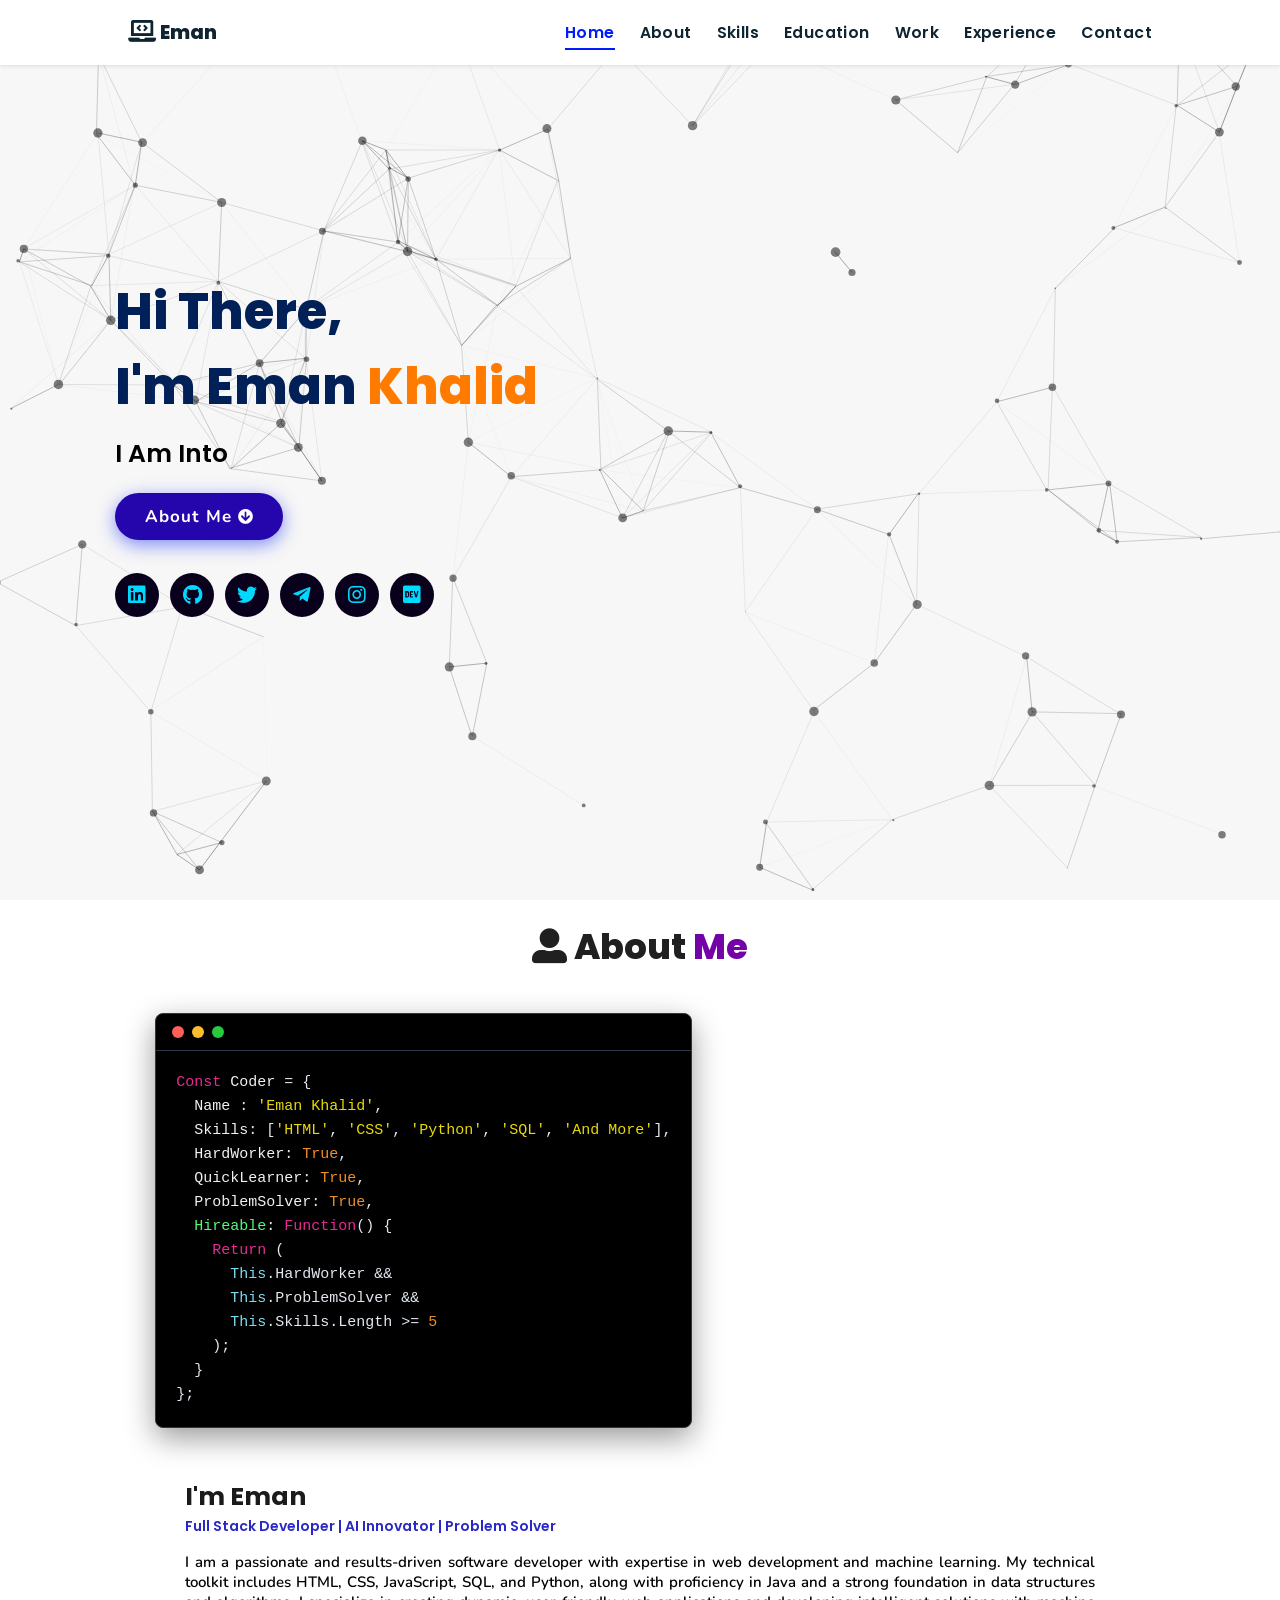
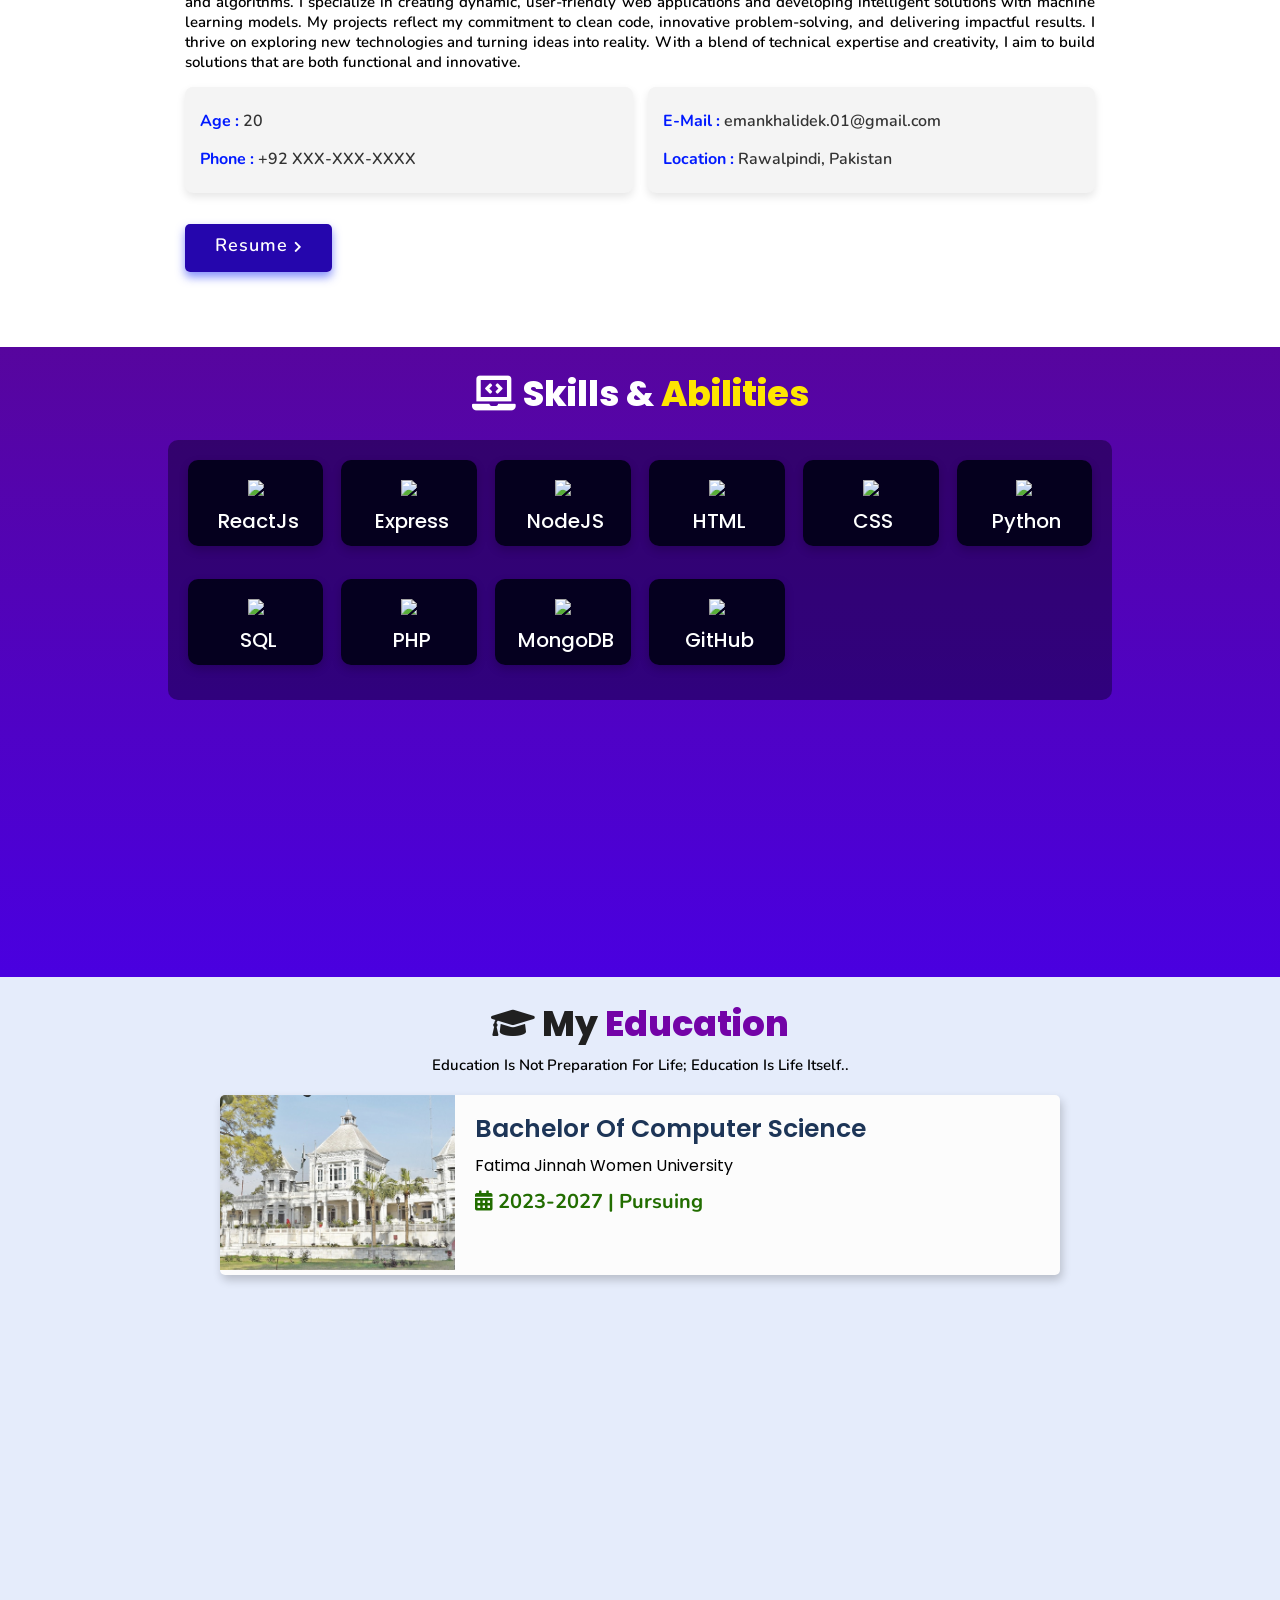
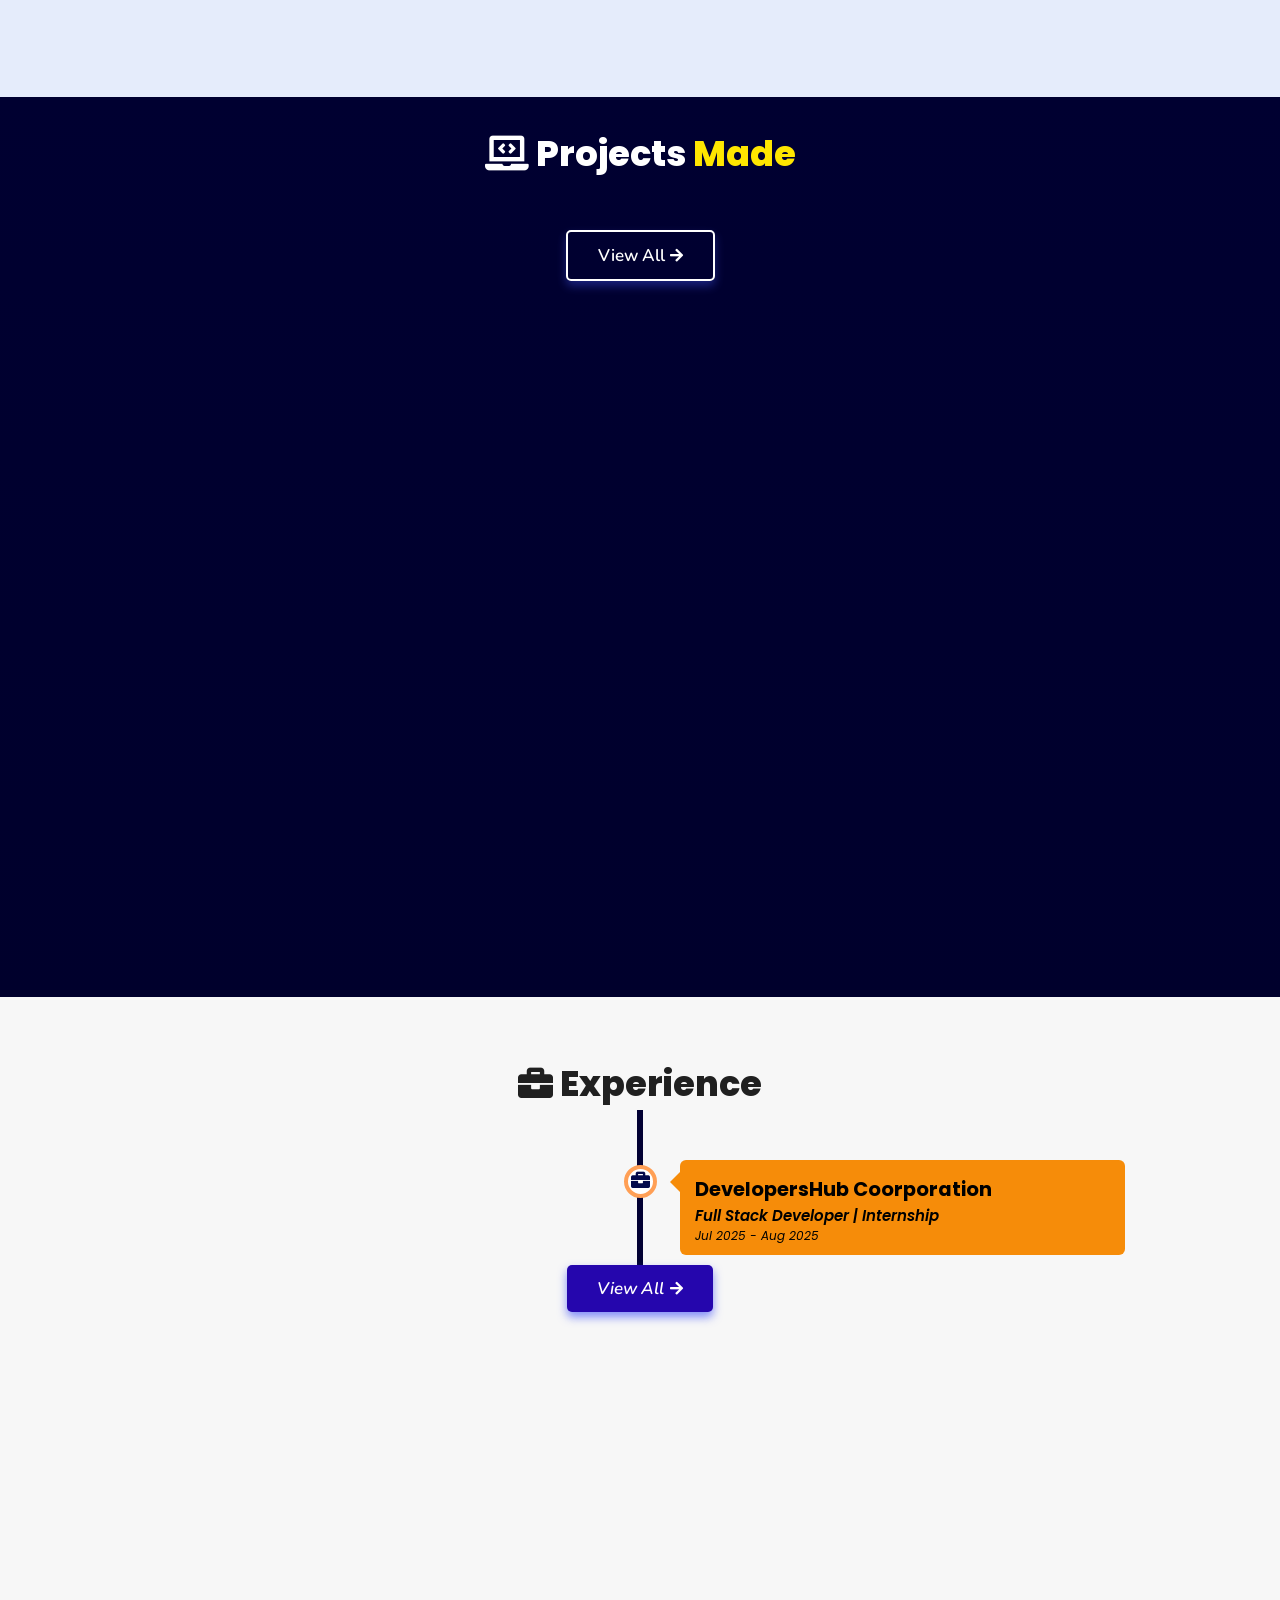
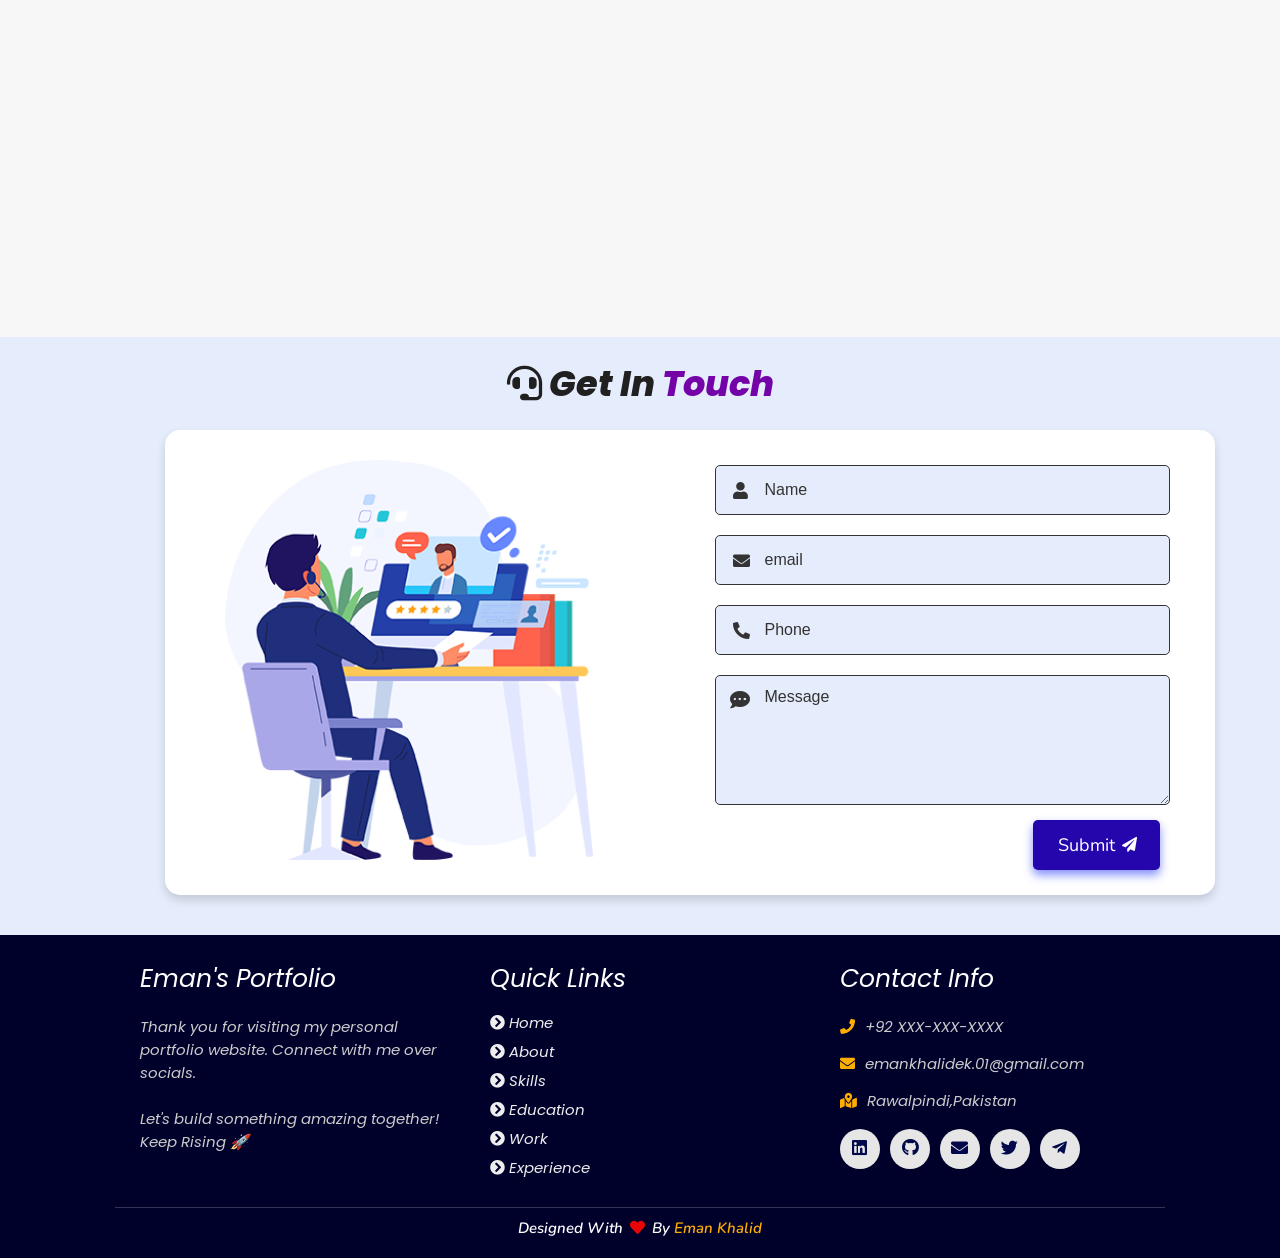
==== commit 7dfd21da: "Update README with professional project description" ====
--- a/index.html
+++ b/index.html
@@ -55,10 +55,10 @@
         <ul class="social-icons">
           <li><a class="linkedin" aria-label="LinkedIn" href="https://www.linkedin.com/in/-eman-khalid/" target="_blank"><i class="fab fa-linkedin"></i></a></li> 
           <li><a class="github" aria-label="GitHub" href="https://github.com/EmanKhalid27" target="_blank"><i class="fab fa-github"></i></a></li>
-          <li><a class="twitter" aria-label="Twitter" href="" target="_blank"><i class="fab fa-twitter"></i></a></li>
-          <li><a class="telegram" aria-label="Telegram" href="" target="_blank"><i class="fab fa-telegram-plane"></i></a></li>
-          <li><a class="instagram" aria-label="Instagram" href=""><i class="fab fa-instagram" target="_blank"></i></a></li>
-          <li><a class="dev" aria-label="Dev" href="" target="_blank"><i class="fab fa-dev"></i></a></li>
+          <li><a class="twitter" aria-label="Twitter" href="#" target="_blank"><i class="fab fa-twitter"></i></a></li>
+          <li><a class="telegram" aria-label="Telegram" href="#" target="_blank"><i class="fab fa-telegram-plane"></i></a></li>
+          <li><a class="instagram" aria-label="Instagram" href="#"><i class="fab fa-instagram" target="_blank"></i></a></li>
+          <li><a class="dev" aria-label="Dev" href="#" target="_blank"><i class="fab fa-dev"></i></a></li>
         </ul>
       </div>
     </div>
@@ -85,7 +85,7 @@
         <div class="code-content">
           <pre><code><span class="keyword">const</span> <span class="variable">coder</span> = {
   <span class="property">Name</span> : <span class="string">'Eman Khalid'</span>,
-  <span class="property">skills</span>: [<span class="string">'HTML'</span>, <span class="string">'CSS'</span>, <span class="string">'Python'</span>, <span class="string">'SQL'</span>, <span class="string">'Supabase'</span>],
+  <span class="property">skills</span>: [<span class="string">'HTML'</span>, <span class="string">'CSS'</span>, <span class="string">'Python'</span>, <span class="string">'SQL'</span>, <span class="string">'and more'</span>],
   <span class="property">hardWorker</span>: <span class="boolean">true</span>,
   <span class="property">quickLearner</span>: <span class="boolean">true</span>,
   <span class="property">problemSolver</span>: <span class="boolean">true</span>,
@@ -336,8 +336,10 @@
           Submit <i class="fa fa-paper-plane"></i></button>
       </div>
     </form>
+    
   </div>
   </div>
+  
 </section>
 <!-- contact section ends -->
 
@@ -349,7 +351,7 @@
 
       <div class="box">
           <h3>Eman's Portfolio</h3>
-          <p>Thank you for visiting my personal portfolio website. Connect with me over socials. <br/> <br/> Keep Rising 🚀. Connect with me over live chat!</p>
+          <p>Thank you for visiting my personal portfolio website. Connect with me over socials. <br/> <br/> Let's build something amazing together! Keep Rising 🚀</p>
       </div>
 
       <div class="box">
@@ -364,7 +366,7 @@
 
       <div class="box">
           <h3>contact info</h3>
-          <p> <i class="fas fa-phone"></i>+91 XXX-XXX-XXXX</p>
+          <p> <i class="fas fa-phone"></i>+92 XXX-XXX-XXXX</p>
           <p> <i class="fas fa-envelope"></i>emankhalidek.01@gmail.com</p>
           <p> <i class="fas fa-map-marked-alt"></i>Rawalpindi,Pakistan</p>
           <div class="share">
@@ -373,7 +375,7 @@
               <a href="https://github.com/EmanKhalid27/" class="fab fa-github" aria-label="GitHub" target="_blank"></a>
               <a href="emankhalidek.01@gmail.com" class="fas fa-envelope" aria-label="Mail" target="_blank"></a>
               <a href="#" class="fab fa-twitter" aria-label="Twitter" target="_blank"></a>
-              <a href="" class="fab fa-telegram-plane" aria-label="Telegram" target="_blank"></a>
+              <a href="#" class="fab fa-telegram-plane" aria-label="Telegram" target="_blank"></a>
           </div>
       </div>
   </div>
--- a/assets/css/style.css
+++ b/assets/css/style.css
@@ -367,15 +367,17 @@
   box-shadow: 0 8px 8px rgba(0, 0, 0, 0.2)!important;
 }
 /* Container styling */
+/* Container styling */
 .code-window {
-  background-color: #0d111a; /* Dark navy background */
+  background-color: #000000; /* Changed to pure black! */
   border-radius: 8px;
   border: 1px solid #2d3748;
   box-shadow: 0 10px 30px rgba(0, 0, 0, 0.4);
   font-family: 'Fira Code', 'Courier New', Courier, monospace;
   color: #e2e8f0;
   width: 100%;
-  max-width: 500px; /* Adjust based on your layout */
+  max-width: 600px; /* Slightly wider so code fits better */
+  margin: 0 auto; /* This perfectly centers it */
   overflow: hidden;
 }
 
@@ -551,6 +553,10 @@
     margin: 0 auto;
     width: 90%;
     mix-blend-mode: normal;
+  }
+  .code-window {
+    width: 95%; /* Gives it a nice little gap on the sides of a phone screen */
+    margin: 0 auto;
   }
   .about .row {
     padding: 0.5rem;
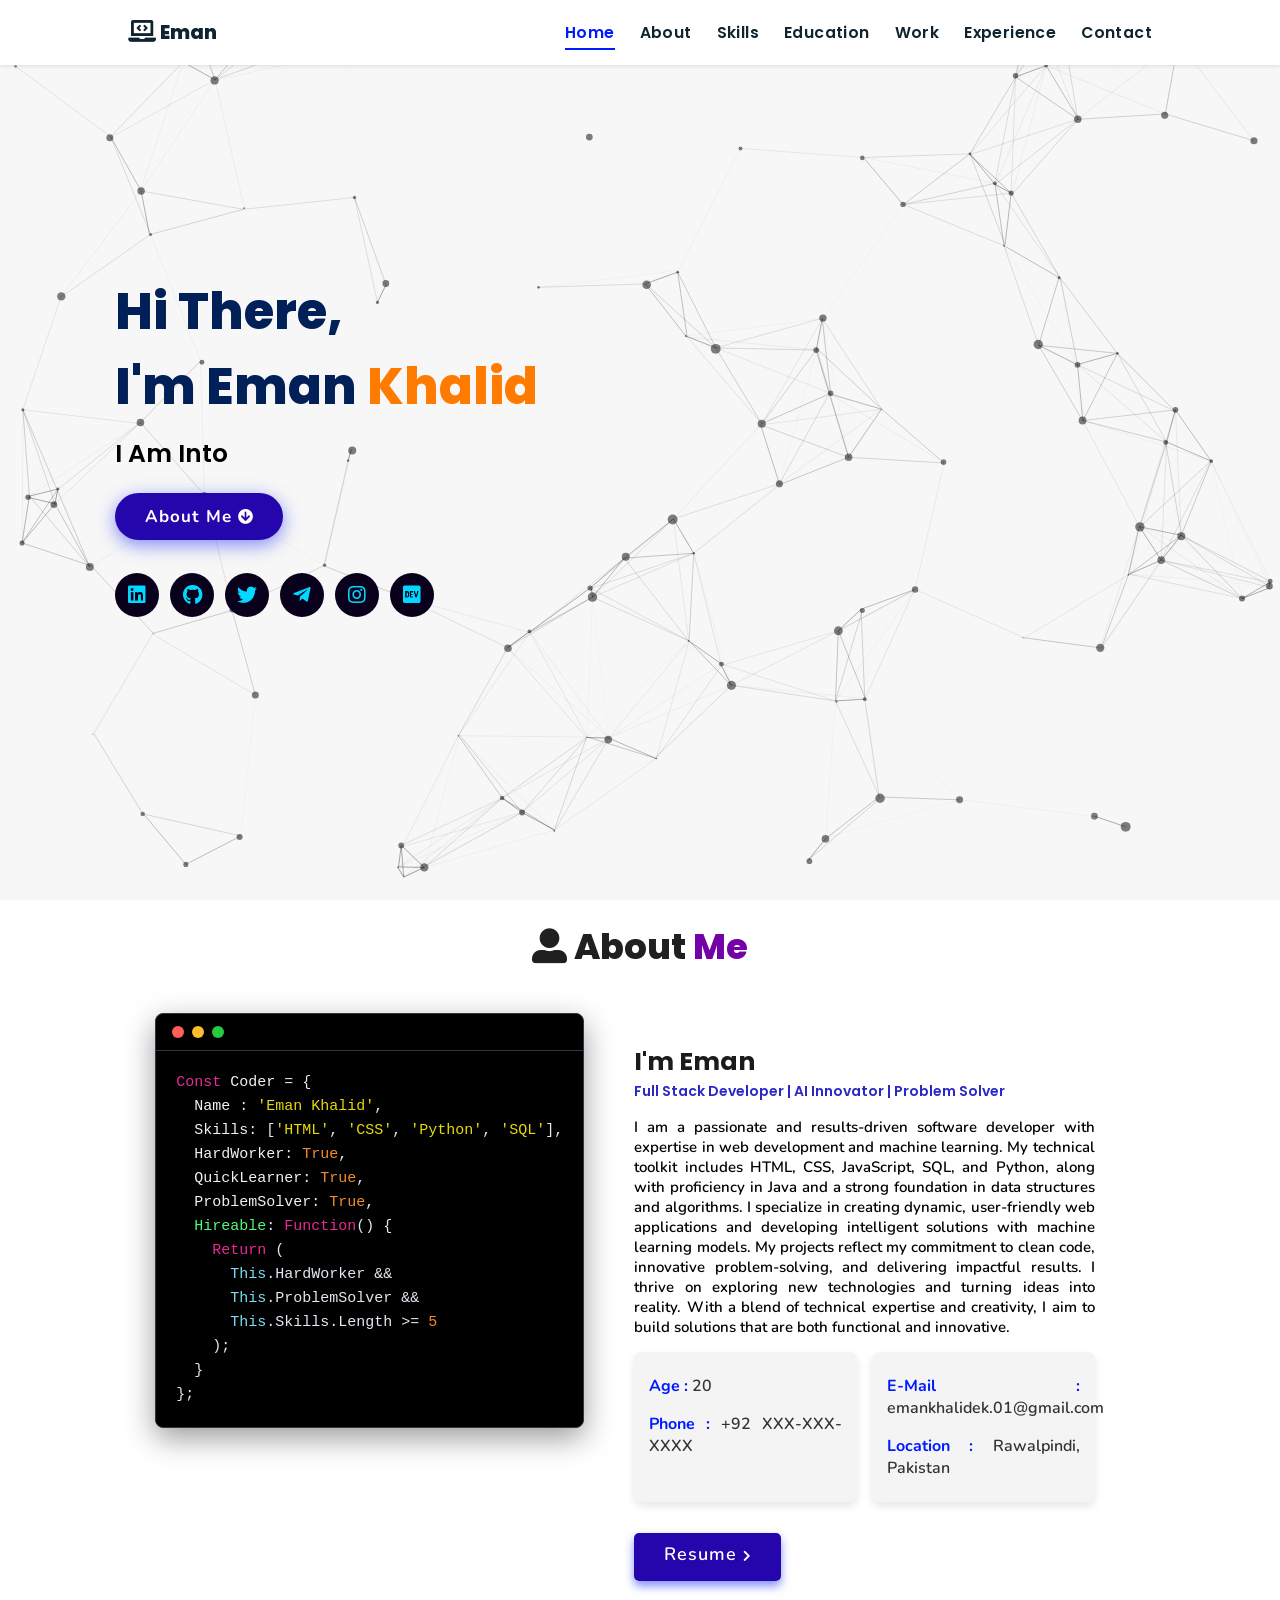
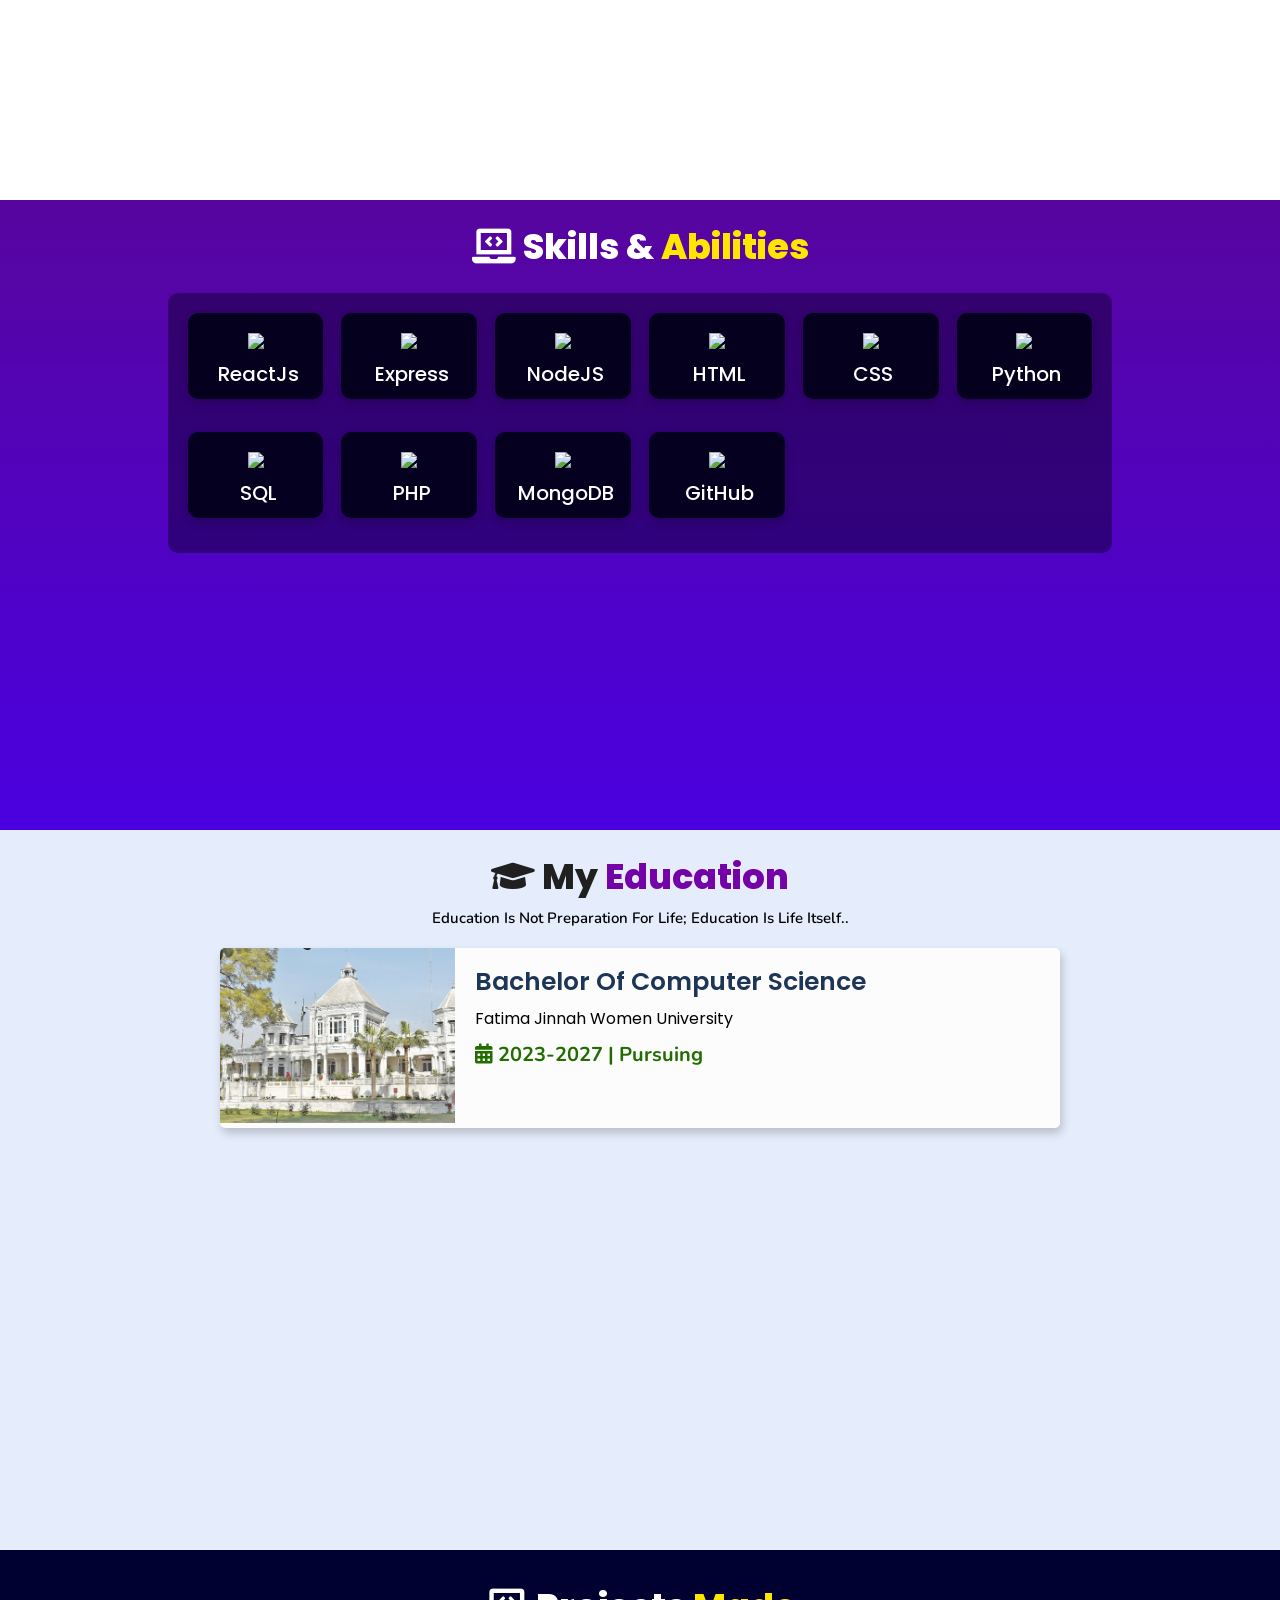
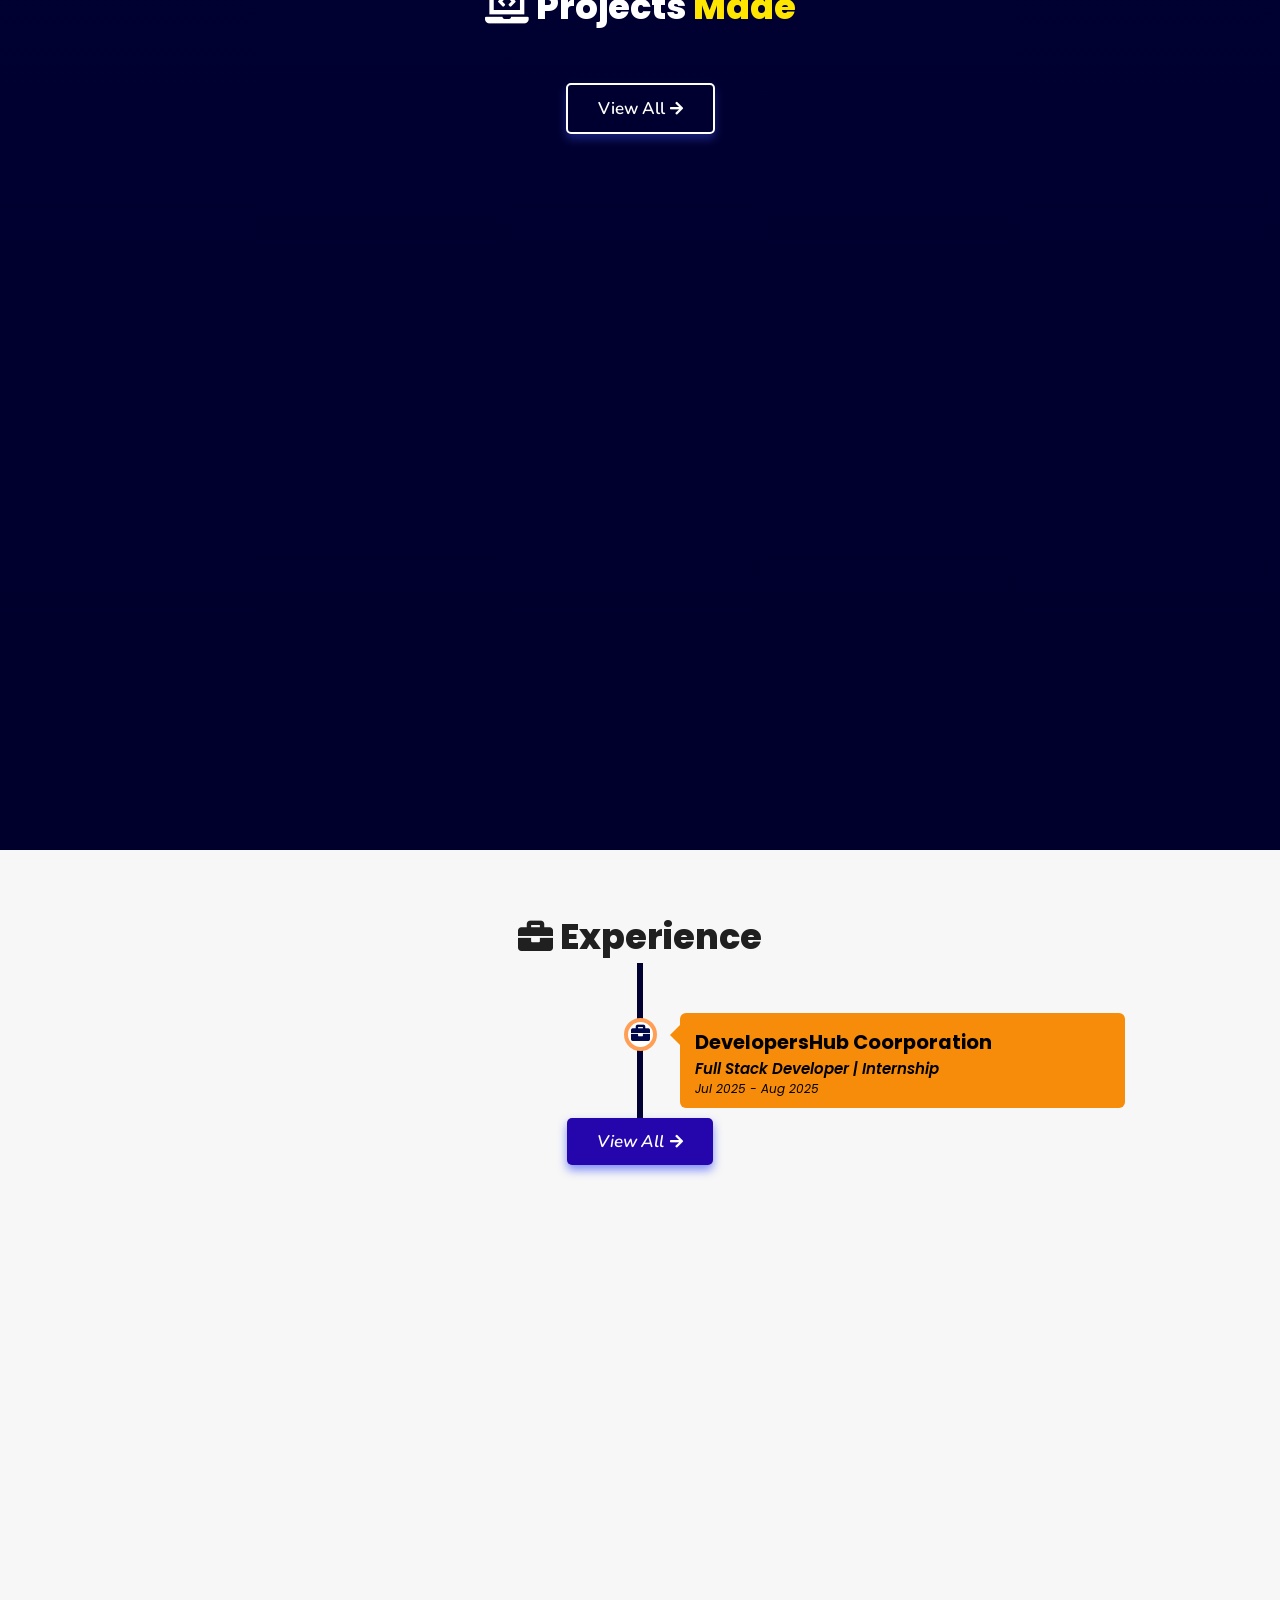
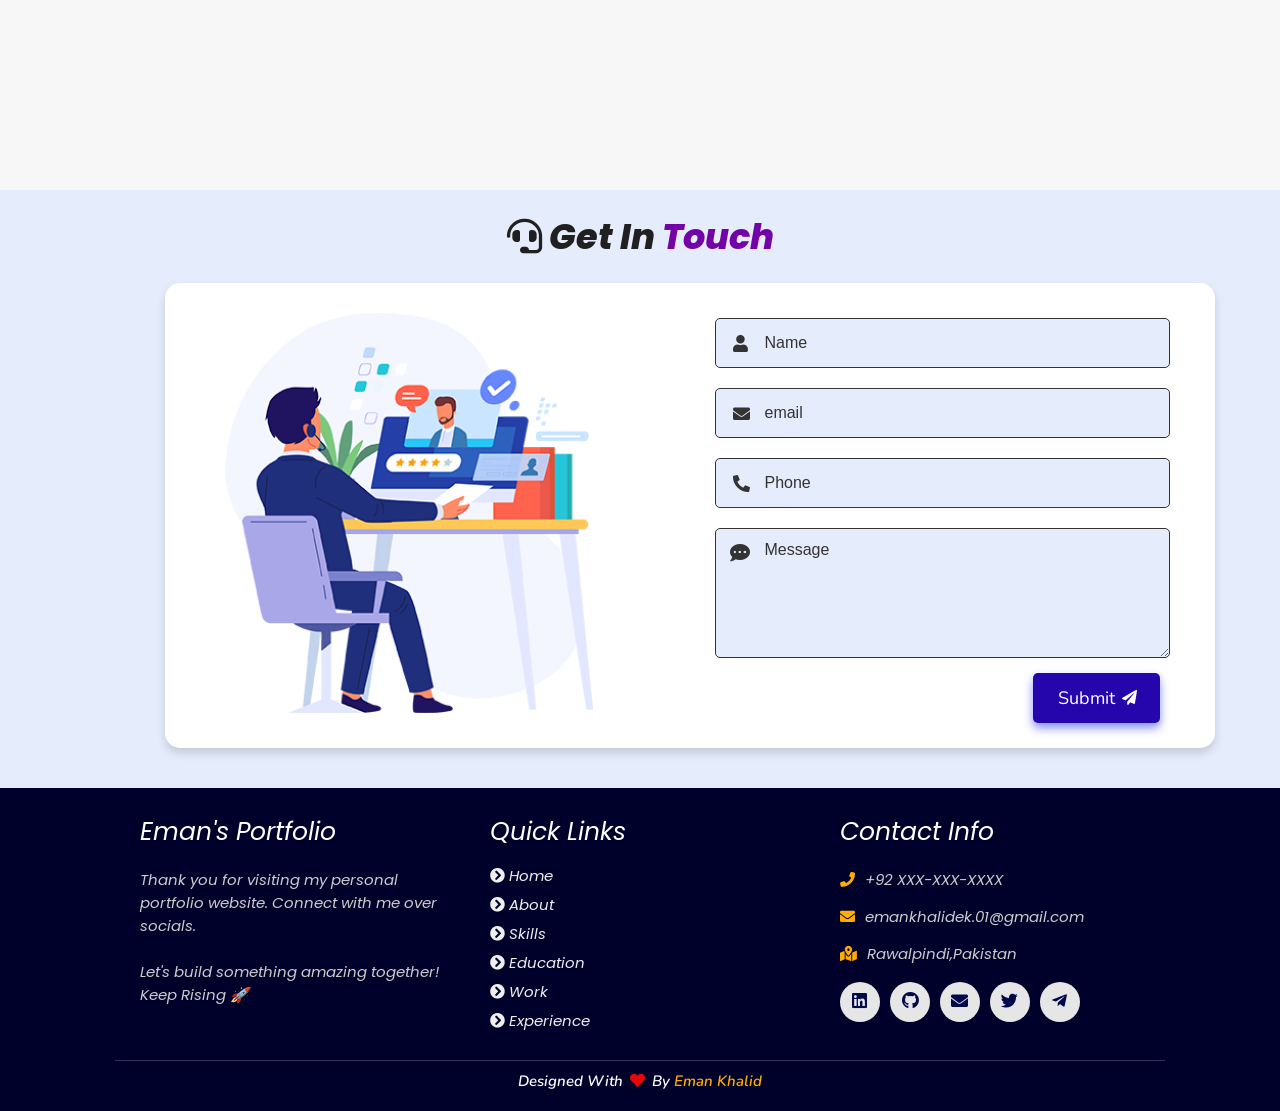
==== commit d3060183: "docs: update README with professional project details" ====
--- a/index.html
+++ b/index.html
@@ -85,7 +85,7 @@
         <div class="code-content">
           <pre><code><span class="keyword">const</span> <span class="variable">coder</span> = {
   <span class="property">Name</span> : <span class="string">'Eman Khalid'</span>,
-  <span class="property">skills</span>: [<span class="string">'HTML'</span>, <span class="string">'CSS'</span>, <span class="string">'Python'</span>, <span class="string">'SQL'</span>, <span class="string">'and more'</span>],
+  <span class="property">skills</span>: [<span class="string">'HTML'</span>, <span class="string">'CSS'</span>, <span class="string">'Python'</span>, <span class="string">'SQL'</span>],
   <span class="property">hardWorker</span>: <span class="boolean">true</span>,
   <span class="property">quickLearner</span>: <span class="boolean">true</span>,
   <span class="property">problemSolver</span>: <span class="boolean">true</span>,
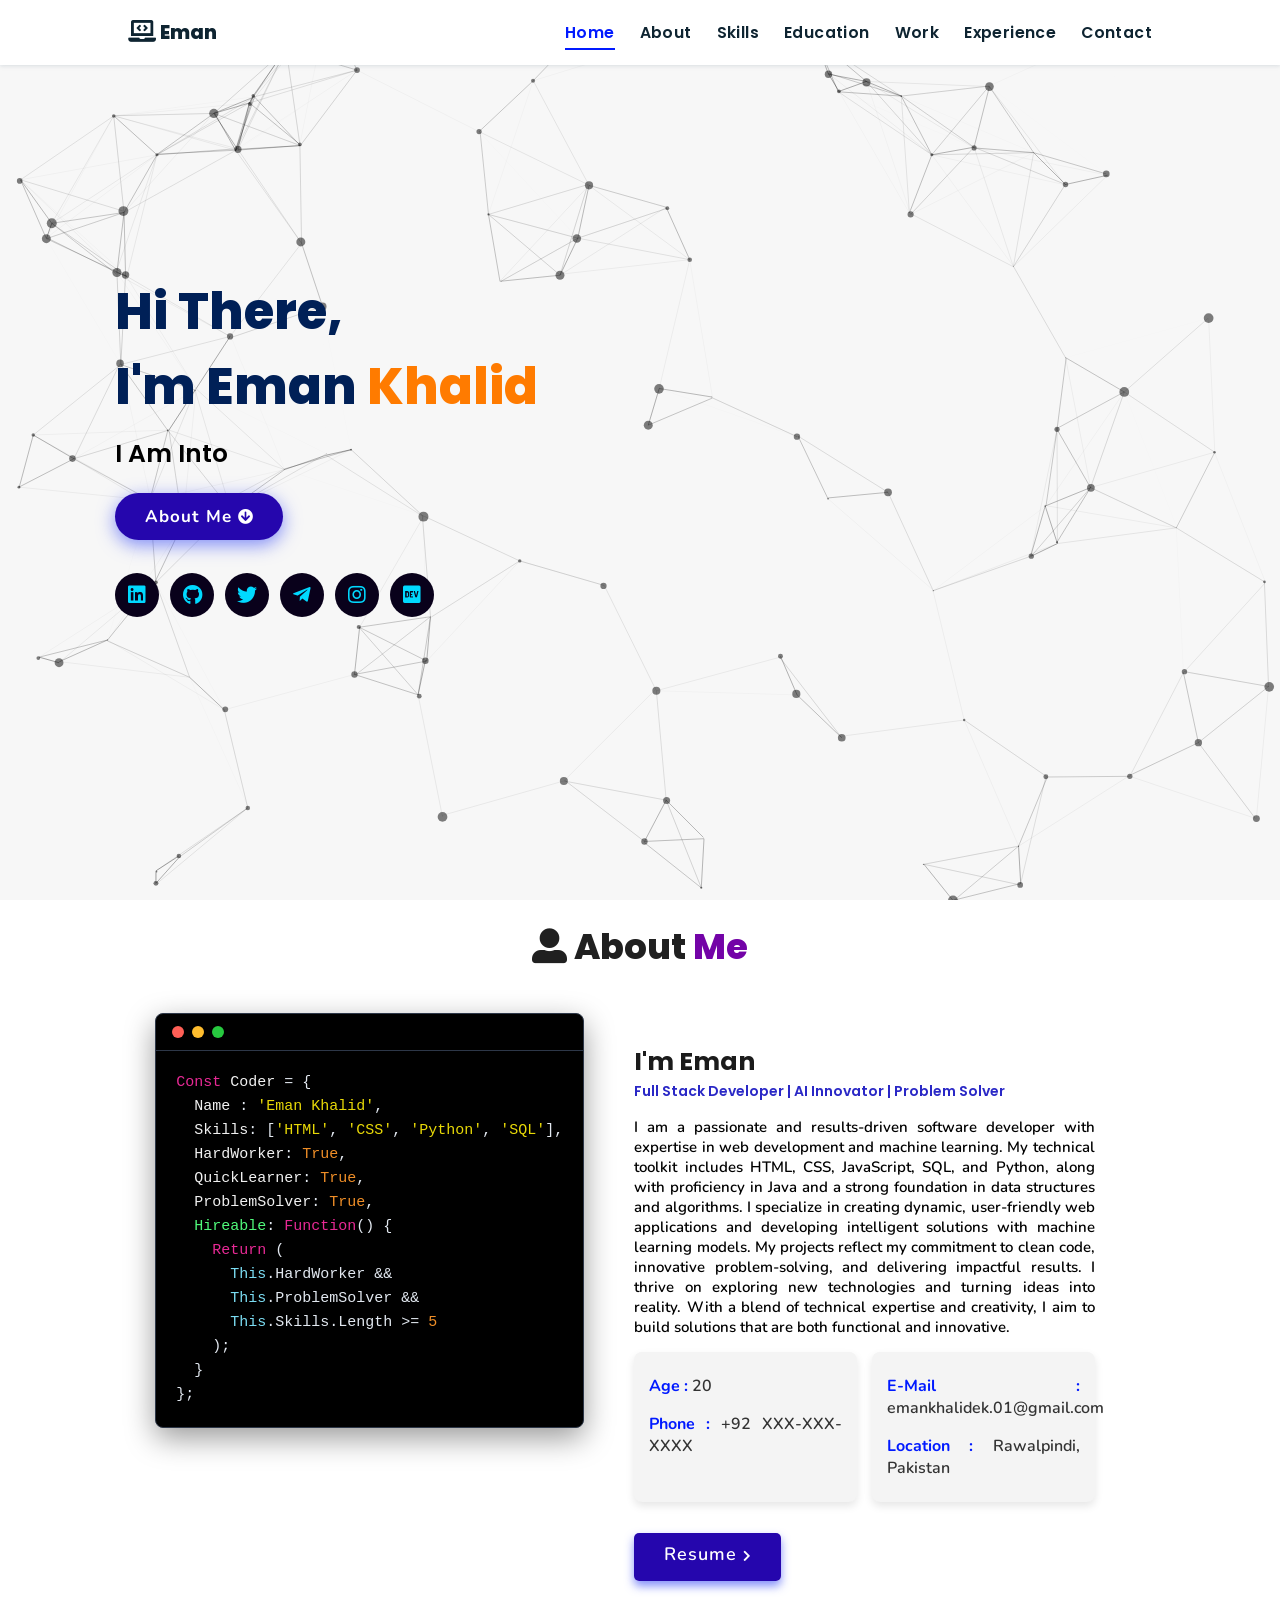
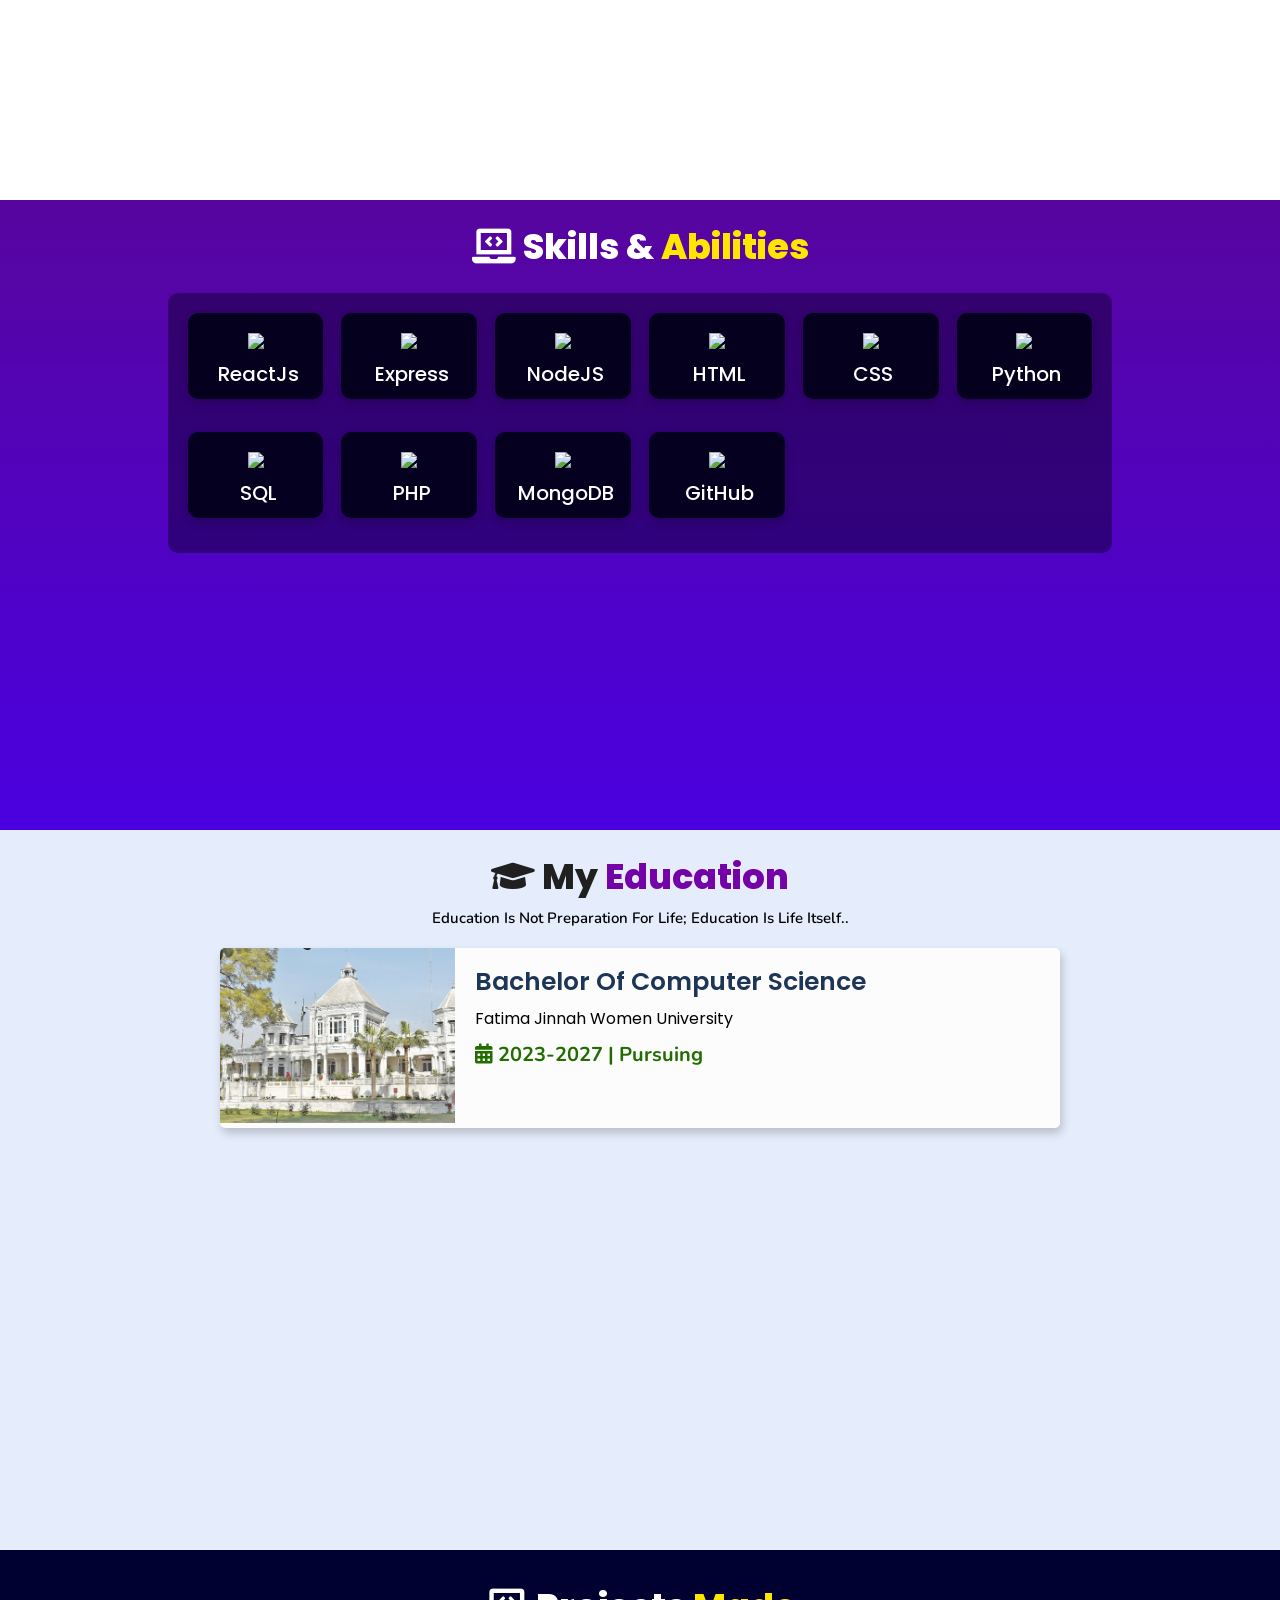
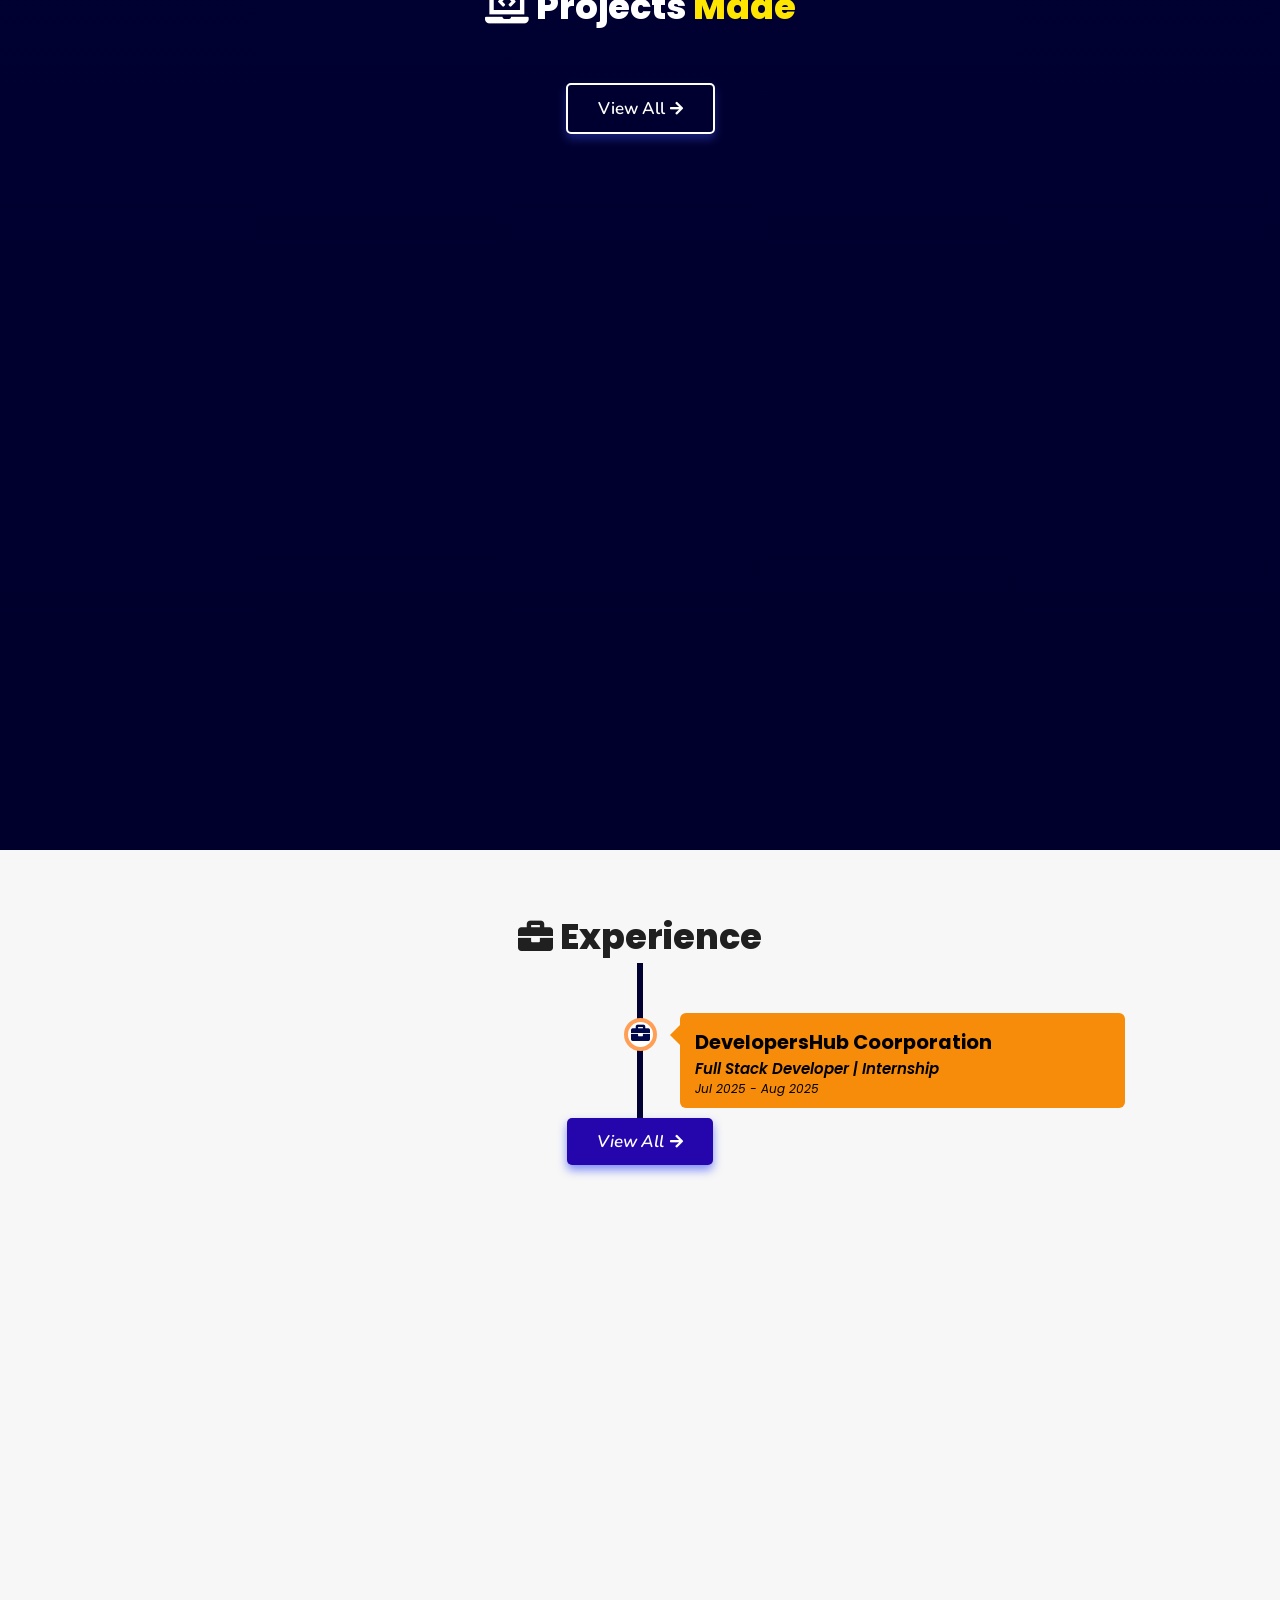
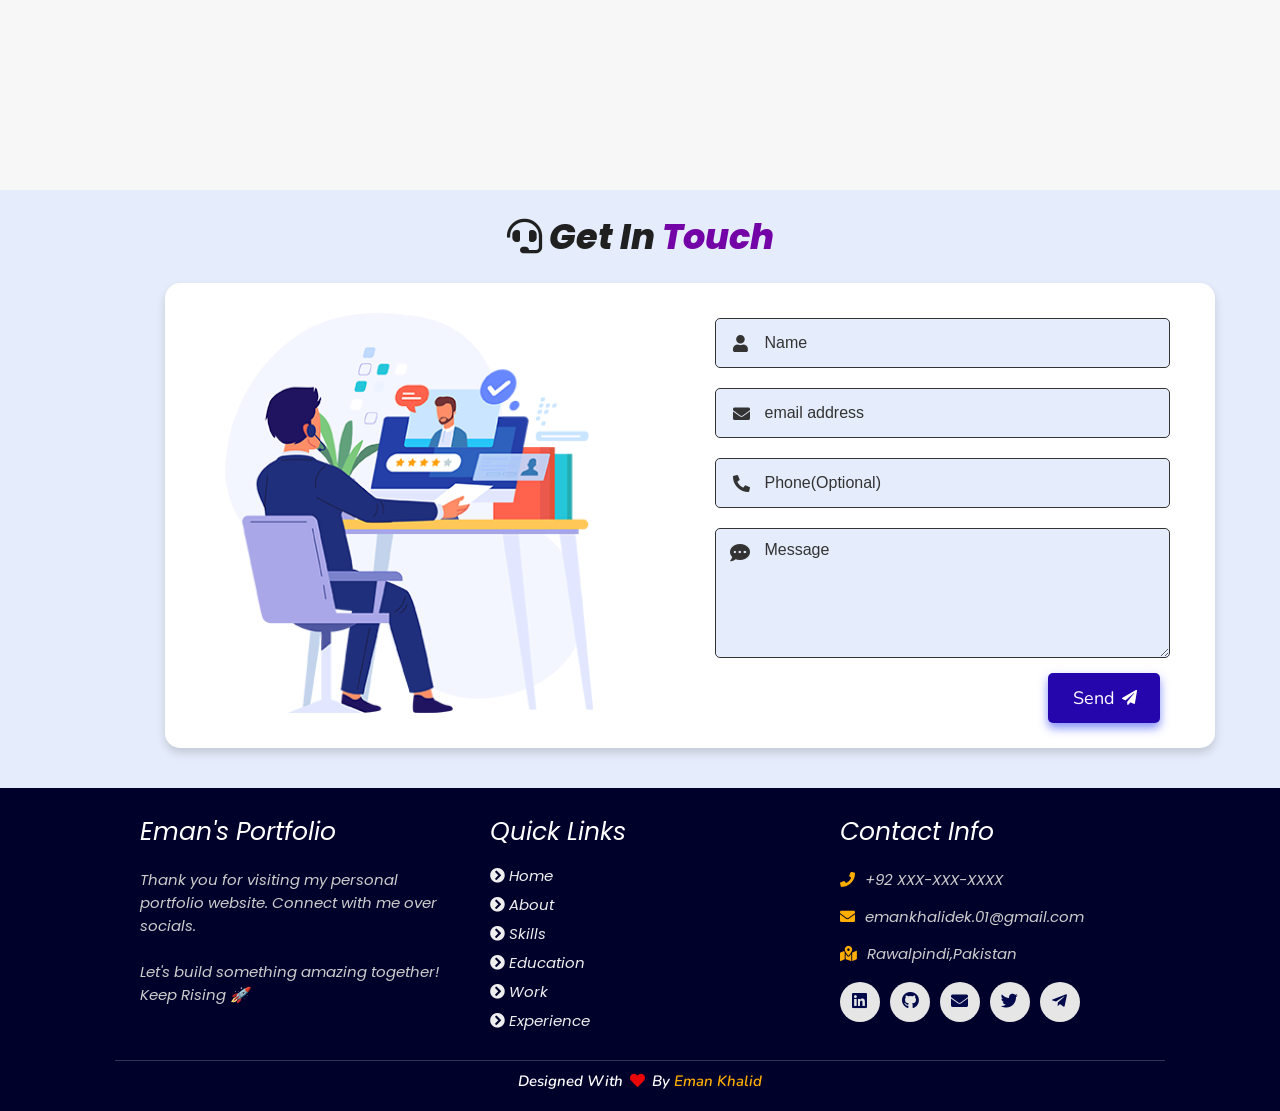
==== commit 7c22c118: "feat: improve contact form UI and EmailJS integration" ====
--- a/index.html
+++ b/index.html
@@ -319,11 +319,11 @@
           <i class='fas fa-user'></i>
         </div>
         <div class="field">
-          <input type="email" name="email" placeholder="Email" required>
+          <input type="email" name="email" placeholder="Email Address" required>
           <i class='fas fa-envelope'></i>
         </div>
         <div class="field">
-          <input type="text" name="phone" placeholder="Phone">
+          <input type="text" name="phone" placeholder="Phone(Optional)">
           <i class='fas fa-phone-alt'></i>
         </div>
         <div class="message">
@@ -333,7 +333,7 @@
         </div>
       <div class="button-area">
         <button type="submit">
-          Submit <i class="fa fa-paper-plane"></i></button>
+          Send <i class="fa fa-paper-plane"></i></button>
       </div>
     </form>
     
--- a/assets/css/style.css
+++ b/assets/css/style.css
@@ -1221,6 +1221,46 @@
     margin-right: 2rem;
   }
 }
+/* Contact form status messages */
+/* Contact form status messages - Enhanced */
+#form-status {
+    margin-top: 1rem;
+    padding: 0.8rem 1.2rem;
+    border-radius: 10px;
+    font-weight: 500;
+    display: none;
+    transition: 0.3s ease;
+    text-align: center;
+}
+
+#form-status.success {
+    display: block;
+    background: rgba(37, 6, 173, 0.1);
+    border: 2px solid #2506ad;
+    color: #2506ad;
+}
+
+#form-status.error {
+    display: block;
+    background: rgba(240, 84, 84, 0.1);
+    border: 2px solid #f05454;
+    color: #f05454;
+}
+
+#form-status {
+    animation: slideUp 0.5s ease;
+}
+
+@keyframes slideUp {
+    from {
+        opacity: 0;
+        transform: translateY(20px);
+    }
+    to {
+        opacity: 1;
+        transform: translateY(0);
+    }
+}
 /* contact section media queries ends */
 /* contact section ends */
 
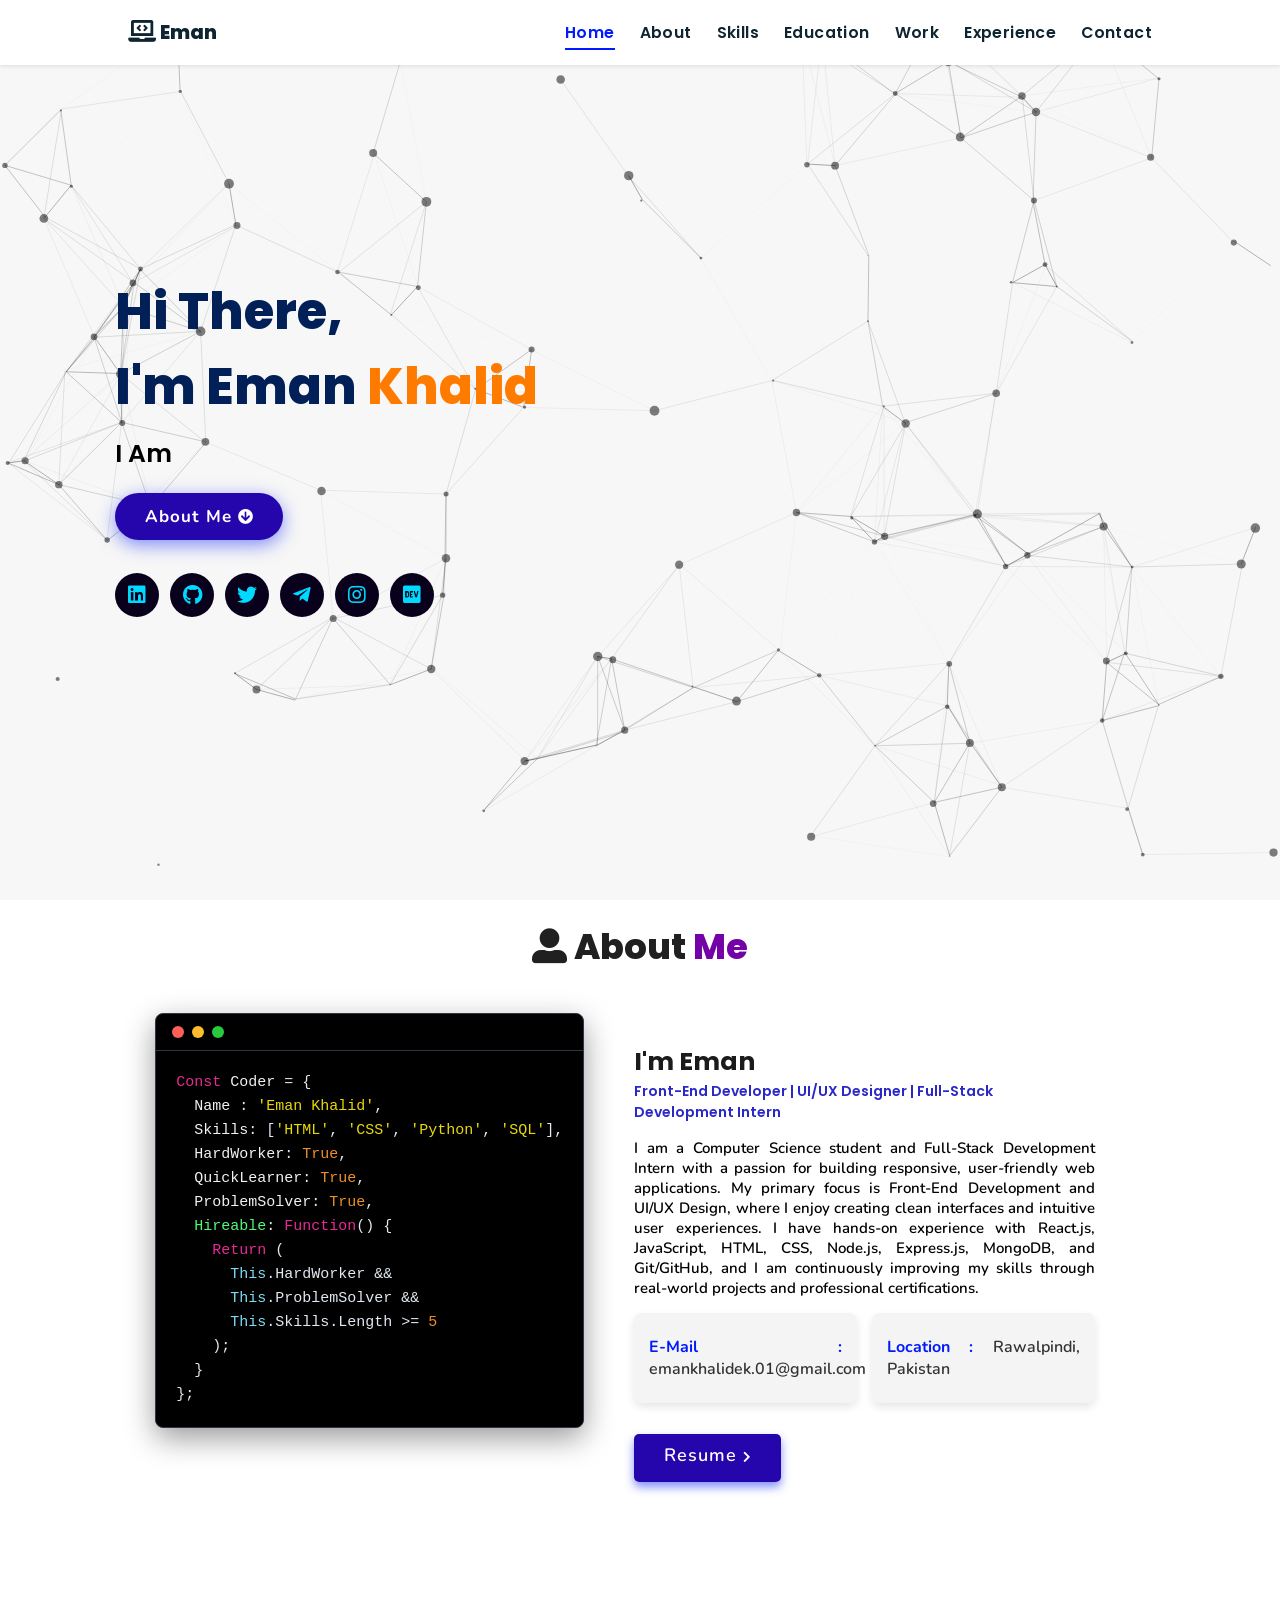
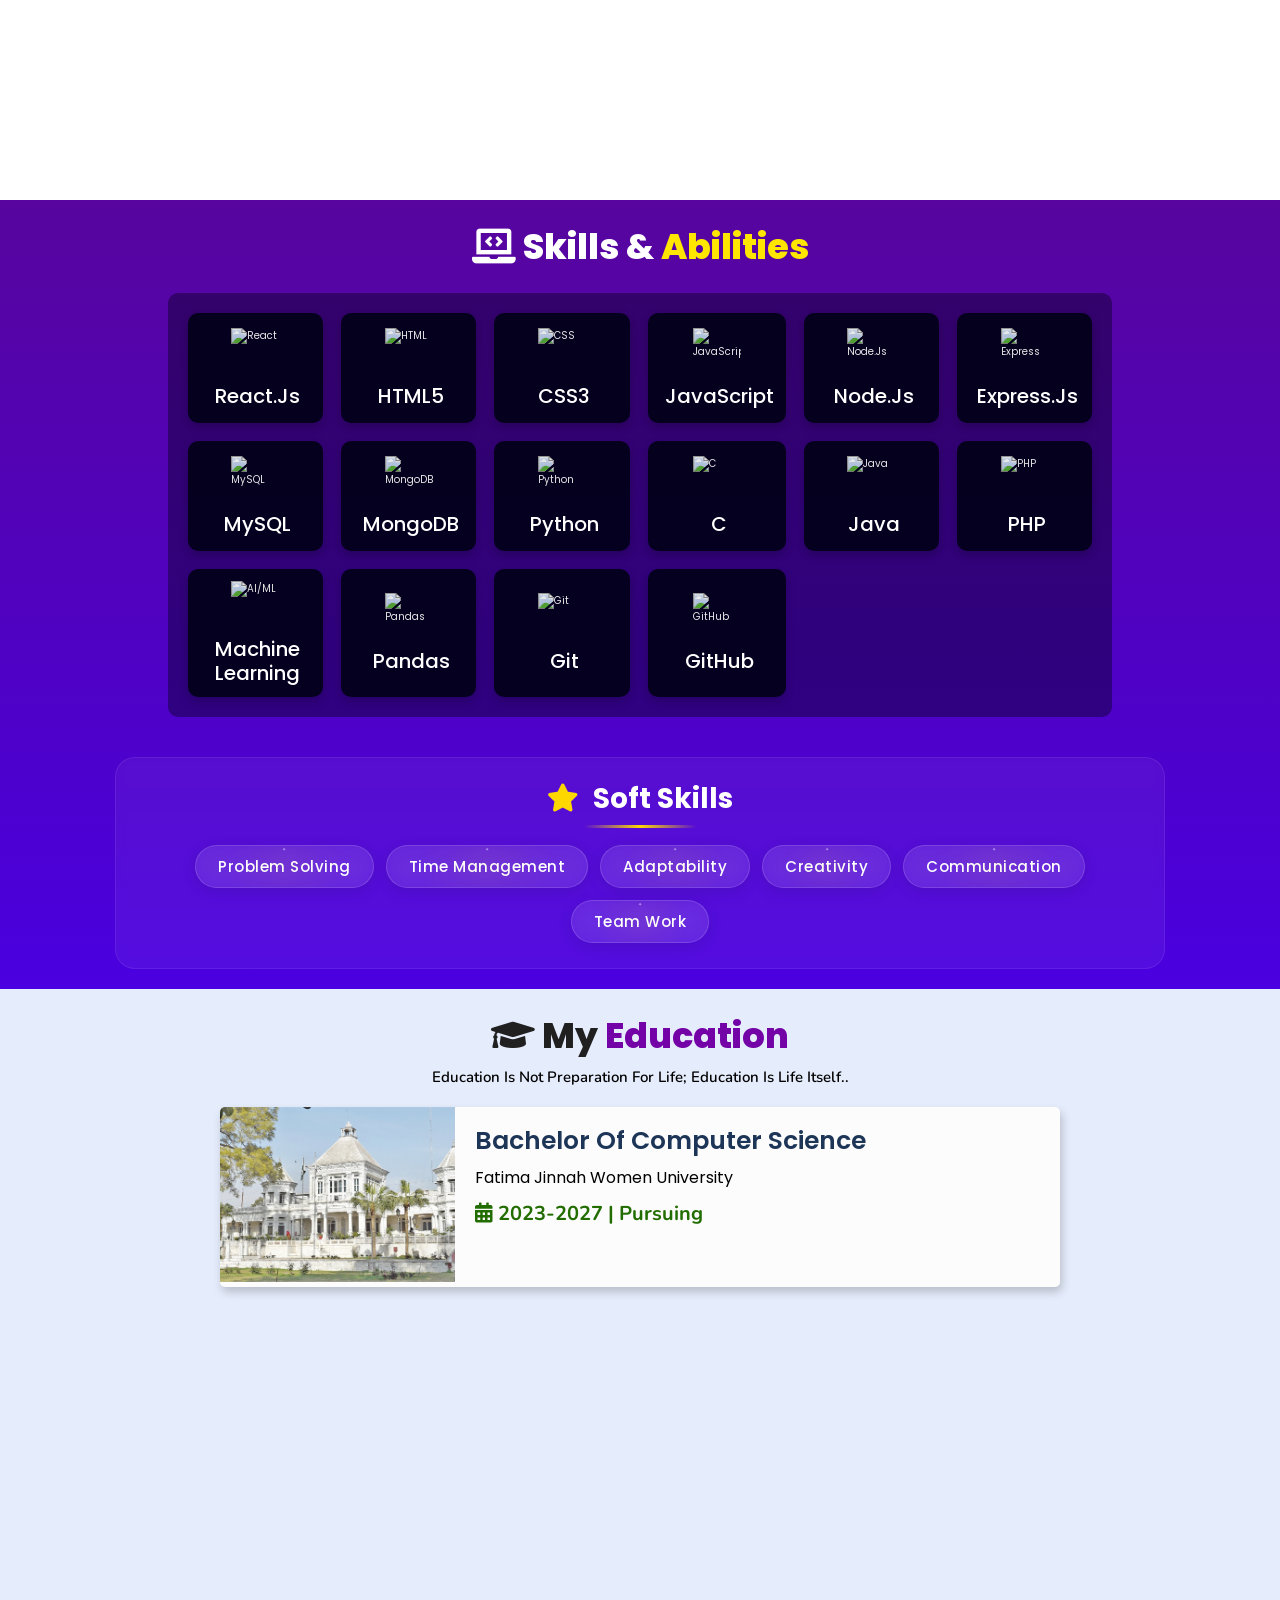
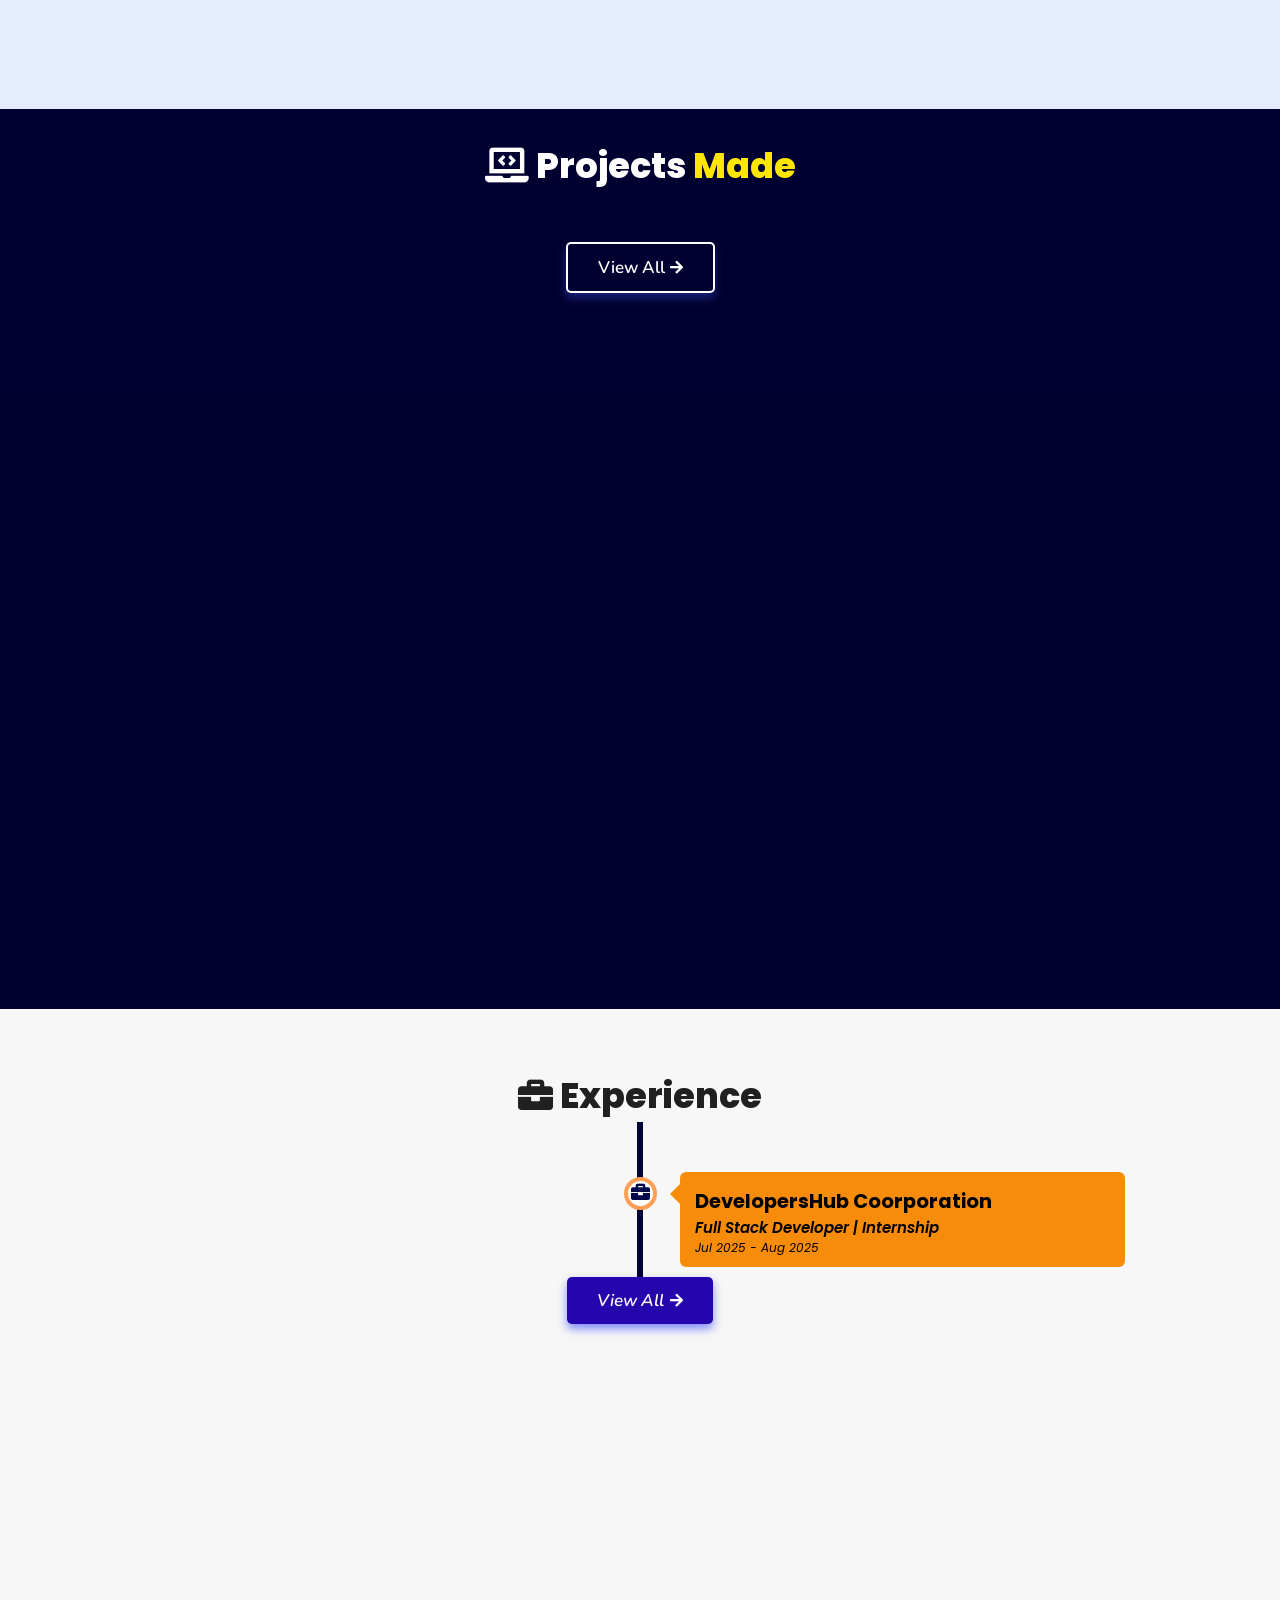
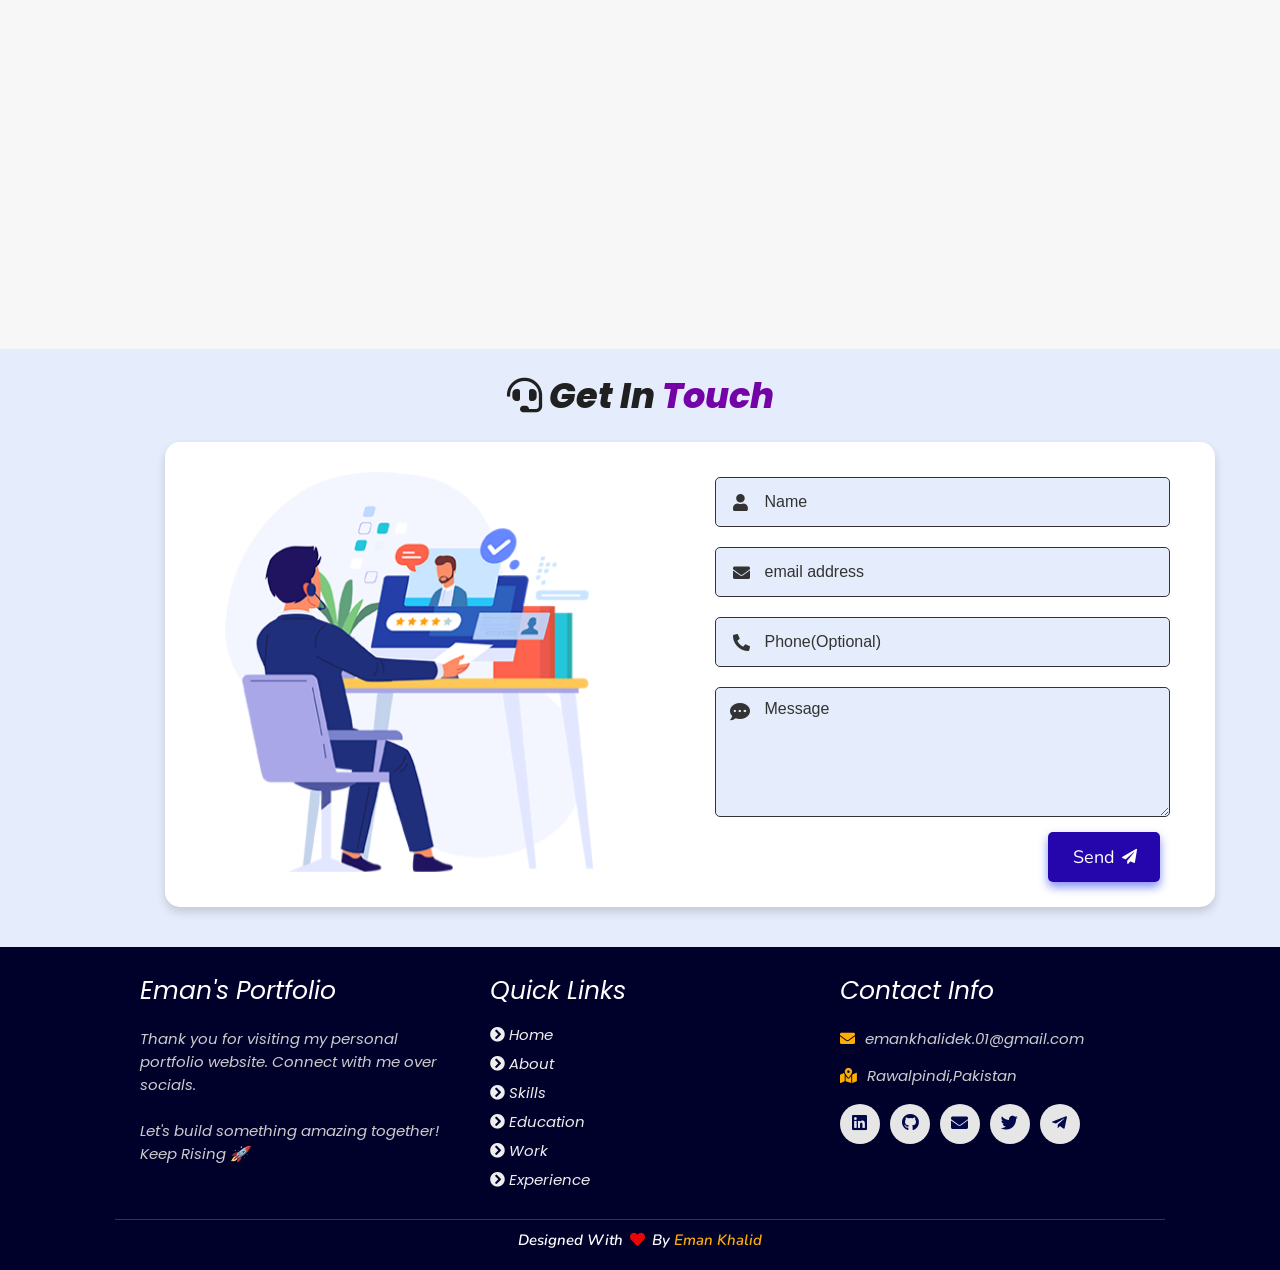
==== commit 19a037e3: "feat: Added new Projects" ====
--- a/index.html
+++ b/index.html
@@ -47,7 +47,7 @@
 
     <div class="content">
     <h2>Hi There,<br/> I'm  Eman <span> Khalid</span></h2>
-    <p>i am into <span class="typing-text"></span></p>
+    <p>i am <span class="typing-text"></span></p>
     <a href="#about" class="btn"><span>About Me</span>
       <i class="fas fa-arrow-circle-down"></i>
     </a>
@@ -103,20 +103,15 @@
 
     <div class="content">  
         <h3>I'm Eman</h3>
-        <span class="tag">Full Stack Developer | AI Innovator | Problem Solver</span>
+        <span class="tag">Front-End Developer | UI/UX Designer | Full-Stack Development Intern</span>
         
-        <p>I am a passionate and results-driven software developer with expertise in web development and machine learning. My technical toolkit includes HTML, CSS, JavaScript, SQL, and Python, along with proficiency in Java and a strong foundation in data structures and algorithms.
-          I specialize in creating dynamic, user-friendly web applications and developing intelligent solutions with machine learning models. My projects reflect my commitment to clean code, innovative problem-solving, and delivering impactful results.
-          I thrive on exploring new technologies and turning ideas into reality. With a blend of technical expertise and creativity, I aim to build solutions that are both functional and innovative.</p>
+        <p>I am a Computer Science student and Full-Stack Development Intern with a passion for building responsive, user-friendly web applications. My primary focus is Front-End Development and UI/UX Design, where I enjoy creating clean interfaces and intuitive user experiences. I have hands-on experience with React.js, JavaScript, HTML, CSS, Node.js, Express.js, MongoDB, and Git/GitHub, and I am continuously improving my skills through real-world projects and professional certifications.</p>
         
         <div class="box-container">
             <div class="box">
-              <p><span> Age : </span>20</p>
-              <p><span> Phone : </span>+92 XXX-XXX-XXXX</p>
-
+              <p><span> E-mail : </span>emankhalidek.01@gmail.com</p>
             </div>
             <div class="box">
-              <p><span> E-mail : </span>emankhalidek.01@gmail.com</p>
               <p><span> Location : </span>Rawalpindi, Pakistan</p>
             </div>
         </div>
@@ -132,80 +127,152 @@
 </section>
 <!-- about section ends -->
 
+
 <!-- skills section starts -->
 <section class="skills" id="skills">
 
     <h2 class="heading"><i class="fas fa-laptop-code"></i> Skills & <span>Abilities</span></h2>
 
     <div class="container">
-          <div class="row" id="skillsContainer">
-
-                        <div class="bar">
-              <div class="info">
-                <img src="https://img.icons8.com/external-tal-revivo-color-tal-revivo/48/000000/external-react-a-javascript-library-for-building-user-interfaces-logo-color-tal-revivo.png"/>
-                <span>ReactJs</span>
-              </div>
-            </div>
-                       <div class="bar">
-              <div class="info">
-                <img src="https://img.icons8.com/fluency/48/000000/node-js.png"/>
-                <span>Express</span>
-              </div>
-            </div>
-                       <div class="bar">
-              <div class="info">
-                <img src="https://img.icons8.com/color/48/000000/nodejs.png"/>
-                <span>NodeJS</span>
-              </div>
-            </div>
-
-            <div class="bar">
-              <div class="info">
-                <img src="https://img.icons8.com/color/48/000000/html-5--v1.png"/>
-                <span>HTML</span>
-              </div>
-            </div>
-                   <div class="bar">
-              <div class="info">
-                <img src="https://img.icons8.com/color/48/000000/css3.png"/>
-                <span>CSS</span>
-              </div>
-            </div>
-                      <div class="bar">
-              <div class="info">
-                <img src="https://img.icons8.com/color/48/000000/python--v1.png"/>
-                <span>Python</span>
-              </div>
-            </div>
-           <div class="bar">
-              <div class="info">
-                <img src="https://img.icons8.com/color/48/000000/mysql-logo.png"/>
-                <span>SQL</span>
-              </div>
-            </div>
-                     <div class="bar">
-              <div class="info">
-                <img src="https://img.icons8.com/offices/48/000000/php-logo.png"/>
-                <span>PHP</span>
-              </div>
-            </div>
-                   <div class="bar">
-              <div class="info">
-                <img src="https://img.icons8.com/color/48/000000/mongodb.png"/>
-                <span>MongoDB</span>
-              </div>
-            </div>                 
-              <div class="bar">
-              <div class="info">
-                <img src="https://img.icons8.com/glyph-neue/48/ffffff/github.png"/>
-                <span>GitHub</span>
-              </div>
-            </div>
-
-      </div>
-</div>
+        <div class="row" id="skillsContainer">
+            
+            <!-- Frontend -->
+            <div class="bar">
+                <div class="info">
+                    <img src="https://img.icons8.com/color/48/000000/react-native.png" alt="React"/>
+                    <span>React.js</span>
+                </div>
+            </div>
+            
+            <div class="bar">
+                <div class="info">
+                    <img src="https://img.icons8.com/color/48/000000/html-5--v1.png" alt="HTML"/>
+                    <span>HTML5</span>
+                </div>
+            </div>
+            
+            <div class="bar">
+                <div class="info">
+                    <img src="https://img.icons8.com/color/48/000000/css3.png" alt="CSS"/>
+                    <span>CSS3</span>
+                </div>
+            </div>
+            
+            <div class="bar">
+                <div class="info">
+                    <img src="https://img.icons8.com/color/48/000000/javascript--v1.png" alt="JavaScript"/>
+                    <span>JavaScript</span>
+                </div>
+            </div>
+            
+            <!-- Backend -->
+            <div class="bar">
+                <div class="info">
+                    <img src="https://img.icons8.com/color/48/000000/nodejs.png" alt="Node.js"/>
+                    <span>Node.js</span>
+                </div>
+            </div>
+            
+            <div class="bar">
+                <div class="info">
+                    <img src="https://img.icons8.com/fluency/48/000000/node-js.png" alt="Express"/>
+                    <span>Express.js</span>
+                </div>
+            </div>
+            
+            <!-- Databases -->
+            <div class="bar">
+                <div class="info">
+                    <img src="https://img.icons8.com/color/48/000000/mysql-logo.png" alt="MySQL"/>
+                    <span>MySQL</span>
+                </div>
+            </div>
+            
+            <div class="bar">
+                <div class="info">
+                    <img src="https://img.icons8.com/color/48/000000/mongodb.png" alt="MongoDB"/>
+                    <span>MongoDB</span>
+                </div>
+            </div>
+            
+            <!-- Programming Languages -->
+            <div class="bar">
+                <div class="info">
+                    <img src="https://img.icons8.com/color/48/000000/python--v1.png" alt="Python"/>
+                    <span>Python</span>
+                </div>
+            </div>
+            
+            <div class="bar">
+                <div class="info">
+                    <img src="https://img.icons8.com/color/48/000000/c-programming.png" alt="C"/>
+                    <span>C</span>
+                </div>
+            </div>
+            
+            <div class="bar">
+                <div class="info">
+                    <img src="https://img.icons8.com/color/48/000000/java-coffee-cup-logo--v1.png" alt="Java"/>
+                    <span>Java</span>
+                </div>
+            </div>
+            
+            <div class="bar">
+                <div class="info">
+                    <img src="https://img.icons8.com/offices/48/000000/php-logo.png" alt="PHP"/>
+                    <span>PHP</span>
+                </div>
+            </div>
+            
+            <!-- AI/ML -->
+            <div class="bar">
+                <div class="info">
+                    <img src="https://img.icons8.com/color/48/000000/artificial-intelligence.png" alt="AI/ML"/>
+                    <span>Machine Learning</span>
+                </div>
+            </div>
+            
+            <div class="bar">
+                <div class="info">
+                    <img src="https://img.icons8.com/color/48/000000/python--v1.png" alt="Pandas"/>
+                    <span>Pandas</span>
+                </div>
+            </div>
+            
+            <!-- Tools -->
+            <div class="bar">
+                <div class="info">
+                    <img src="https://img.icons8.com/color/48/000000/git.png" alt="Git"/>
+                    <span>Git</span>
+                </div>
+            </div>
+            
+            <div class="bar">
+                <div class="info">
+                    <img src="https://img.icons8.com/glyph-neue/48/000000/github.png" alt="GitHub"/>
+                    <span>GitHub</span>
+                </div>
+            </div>
+
+        </div>
+    </div>
+    
+    <!-- Optional: Add Soft Skills Badges -->
+    <div class="soft-skills">
+        <h3><i class="fas fa-star"></i> Soft Skills</h3>
+        <div class="skills-tags">
+            <span class="skill-tag">Problem Solving</span>
+            <span class="skill-tag">Time Management</span>
+            <span class="skill-tag">Adaptability</span>
+            <span class="skill-tag">Creativity</span>
+            <span class="skill-tag">Communication</span>
+            <span class="skill-tag">Team Work</span>
+        </div>
+    </div>
+
 </section>
 <!-- skills section ends -->
+
 
 
 <!-- education section starts -->
@@ -366,7 +433,7 @@
 
       <div class="box">
           <h3>contact info</h3>
-          <p> <i class="fas fa-phone"></i>+92 XXX-XXX-XXXX</p>
+    
           <p> <i class="fas fa-envelope"></i>emankhalidek.01@gmail.com</p>
           <p> <i class="fas fa-map-marked-alt"></i>Rawalpindi,Pakistan</p>
           <div class="share">
--- a/assets/css/style.css
+++ b/assets/css/style.css
@@ -629,6 +629,161 @@
   font-family: "Poppins";
   margin-left: 0.5rem;
 }
+/* =============================================
+   ENHANCED SKILLS DISPLAY WITH CATEGORIES
+   ============================================= */
+
+/* Category sections */
+.category-section {
+    margin-bottom: 2.5rem;
+    width: 100%;
+}
+
+.category-title {
+    color: #ffd700;
+    font-size: 1.8rem;
+    font-weight: 600;
+    text-align: left;
+    padding-left: 1rem;
+    margin-bottom: 1.5rem;
+    border-left: 4px solid #ffd700;
+    text-transform: uppercase;
+    letter-spacing: 1px;
+}
+
+.category-items {
+    display: grid;
+    grid-template-columns: repeat(auto-fill, minmax(140px, 1fr));
+    gap: 1.5rem;
+}
+
+/* Skill bar enhancements */
+.skills .container .bar {
+    margin-bottom: 0;
+    padding: 12px;
+    border-radius: 1rem;
+    box-shadow: 0 4px 10px rgba(0, 0, 0, 0.2);
+    background: rgba(0, 0, 22, 0.9);
+    transition: all 0.3s ease;
+    position: relative;
+    cursor: default;
+    min-height: 110px;
+    display: flex;
+    align-items: center;
+    justify-content: center;
+}
+
+.skills .container .bar:hover {
+    transform: translateY(-5px) scale(1.03);
+    box-shadow: 0 8px 25px rgba(0, 2, 68, 0.8);
+    background-color: rgba(0, 0, 0, 0.95);
+}
+
+.skills .container .bar .info {
+    display: flex;
+    flex-direction: column;
+    align-items: center;
+    gap: 0.8rem;
+    margin-top: 0;
+    width: 100%;
+}
+
+.skills .container .bar .info img {
+    width: 48px;
+    height: 48px;
+    object-fit: contain;
+    filter: brightness(0.9);
+    transition: filter 0.3s ease;
+}
+
+.skills .container .bar:hover .info img {
+    filter: brightness(1);
+}
+
+.skills .container .bar .info span {
+    font-size: 1.4rem;
+    font-weight: 500;
+    font-family: "Poppins", sans-serif;
+    margin-left: 0;
+    text-align: center;
+    color: #fff;
+    line-height: 1.2;
+}
+.skills .container .bar .info span {
+  font-size: 2rem;
+  font-weight: 500;
+  font-family: "Poppins";
+  margin-left: 0.5rem;
+}
+/* skills media queries starts*/
+/* Responsive adjustments */
+@media screen and (max-width: 768px) {
+    .category-items {
+        grid-template-columns: repeat(auto-fill, minmax(120px, 1fr));
+        gap: 1rem;
+    }
+    
+    .category-title {
+        font-size: 1.5rem;
+    }
+    
+    .skills .container .bar {
+        min-height: 100px;
+        padding: 10px;
+    }
+    
+    .skills .container .bar .info img {
+        width: 40px;
+        height: 40px;
+    }
+    
+    .skills .container .bar .info span {
+        font-size: 1.2rem;
+    }
+}
+
+@media screen and (max-width: 600px) {
+    .skills .container .row {
+        grid-template-columns: repeat(2, 1fr);
+        margin: 1rem;
+        padding: 2rem 0.2rem;
+        gap: 1rem;
+    }
+    
+    .skills .container {
+        padding: 0;
+        margin: 0;
+        width: 100%;
+        margin-top: 5px;
+    }
+    
+    .category-items {
+        grid-template-columns: repeat(2, 1fr);
+        gap: 0.8rem;
+    }
+}
+
+@media screen and (max-width: 400px) {
+    .skills .container .row {
+        grid-template-columns: repeat(2, 1fr);
+        gap: 0.8rem;
+        padding: 1rem 0.5rem;
+    }
+    
+    .skills .container .bar {
+        min-height: 90px;
+        padding: 8px;
+    }
+    
+    .skills .container .bar .info img {
+        width: 35px;
+        height: 35px;
+    }
+    
+    .skills .container .bar .info span {
+        font-size: 1rem;
+    }
+}
 /* skills media queries starts*/
 @media screen and (max-width: 600px) {
   .skills .container {
@@ -645,6 +800,235 @@
     margin-top: 5px;
     width: 100%;
   }
+}
+/* Soft Skills Section */
+/* =============================================
+   ENHANCED SOFT SKILLS SECTION
+   ============================================= */
+
+.soft-skills {
+    margin-top: 4rem;
+    text-align: center;
+    padding: 2rem 1rem;
+    background: rgba(255, 255, 255, 0.05);
+    border-radius: 20px;
+    backdrop-filter: blur(5px);
+    border: 1px solid rgba(255, 255, 255, 0.08);
+}
+
+.soft-skills h3 {
+    font-size: 2.8rem;
+    color: #fff;
+    margin-bottom: 2rem;
+    position: relative;
+    display: inline-block;
+}
+
+.soft-skills h3 i {
+    color: #ffd700;
+    margin-right: 0.8rem;
+    animation: glow 2s ease-in-out infinite;
+}
+
+.soft-skills h3::after {
+    content: '';
+    position: absolute;
+    bottom: -8px;
+    left: 50%;
+    transform: translateX(-50%);
+    width: 60%;
+    height: 3px;
+    background: linear-gradient(90deg, transparent, #ffd700, transparent);
+    border-radius: 10px;
+}
+
+.skills-tags {
+    display: flex;
+    flex-wrap: wrap;
+    justify-content: center;
+    gap: 1.2rem;
+    max-width: 900px;
+    margin: 0 auto;
+    padding: 0.5rem;
+}
+
+.skill-tag {
+    background: rgba(255, 255, 255, 0.08);
+    backdrop-filter: blur(10px);
+    padding: 0.9rem 2.2rem;
+    border-radius: 50px;
+    font-size: 1.5rem;
+    font-weight: 500;
+    color: #fff;
+    border: 1px solid rgba(255, 255, 255, 0.15);
+    transition: all 0.4s cubic-bezier(0.175, 0.885, 0.32, 1.275);
+    cursor: default;
+    position: relative;
+    overflow: hidden;
+    letter-spacing: 0.5px;
+    box-shadow: 0 4px 15px rgba(0, 0, 0, 0.1);
+}
+
+/* Glow effect on hover */
+.skill-tag::before {
+    content: '';
+    position: absolute;
+    top: -50%;
+    left: -50%;
+    width: 200%;
+    height: 200%;
+    background: radial-gradient(circle, rgba(255, 215, 0, 0.1), transparent 70%);
+    opacity: 0;
+    transition: opacity 0.4s ease;
+    transform: scale(0.5);
+}
+
+.skill-tag:hover::before {
+    opacity: 1;
+    transform: scale(1);
+}
+
+.skill-tag:hover {
+    transform: translateY(-5px) scale(1.05);
+    background: rgba(255, 215, 0, 0.2);
+    border-color: #ffd700;
+    box-shadow: 0 12px 35px rgba(255, 215, 0, 0.2);
+    color: #ffd700;
+}
+
+/* Individual tag colors on hover - different colors for variety */
+.skill-tag:nth-child(1):hover {
+    background: rgba(255, 69, 0, 0.25);
+    border-color: #ff4500;
+    box-shadow: 0 12px 35px rgba(255, 69, 0, 0.25);
+    color: #ff6348;
+}
+
+.skill-tag:nth-child(2):hover {
+    background: rgba(52, 152, 219, 0.25);
+    border-color: #3498db;
+    box-shadow: 0 12px 35px rgba(52, 152, 219, 0.25);
+    color: #5dade2;
+}
+
+.skill-tag:nth-child(3):hover {
+    background: rgba(46, 204, 113, 0.25);
+    border-color: #2ecc71;
+    box-shadow: 0 12px 35px rgba(46, 204, 113, 0.25);
+    color: #58d68d;
+}
+
+.skill-tag:nth-child(4):hover {
+    background: rgba(155, 89, 182, 0.25);
+    border-color: #9b59b6;
+    box-shadow: 0 12px 35px rgba(155, 89, 182, 0.25);
+    color: #af7ac5;
+}
+
+.skill-tag:nth-child(5):hover {
+    background: rgba(241, 196, 15, 0.25);
+    border-color: #f1c40f;
+    box-shadow: 0 12px 35px rgba(241, 196, 15, 0.25);
+    color: #f4d03f;
+}
+
+.skill-tag:nth-child(6):hover {
+    background: rgba(231, 76, 60, 0.25);
+    border-color: #e74c3c;
+    box-shadow: 0 12px 35px rgba(231, 76, 60, 0.25);
+    color: #ec7063;
+}
+
+/* Add icons to soft skills */
+.skill-tag::before {
+    content: '✦ ';
+    opacity: 0.5;
+    font-size: 0.9rem;
+}
+
+.skill-tag:hover::before {
+    opacity: 1;
+    animation: spin 1s ease;
+}
+
+/* Keyframe animations */
+@keyframes glow {
+    0%, 100% {
+        text-shadow: 0 0 10px rgba(255, 215, 0, 0.3);
+    }
+    50% {
+        text-shadow: 0 0 25px rgba(255, 215, 0, 0.6), 0 0 50px rgba(255, 215, 0, 0.2);
+    }
+}
+
+@keyframes spin {
+    0% {
+        transform: rotate(0deg);
+    }
+    100% {
+        transform: rotate(360deg);
+    }
+}
+
+/* Enter animation */
+.soft-skills .skill-tag {
+    animation: fadeInUp 0.6s ease forwards;
+    opacity: 0;
+}
+
+.soft-skills .skill-tag:nth-child(1) { animation-delay: 0.1s; }
+.soft-skills .skill-tag:nth-child(2) { animation-delay: 0.2s; }
+.soft-skills .skill-tag:nth-child(3) { animation-delay: 0.3s; }
+.soft-skills .skill-tag:nth-child(4) { animation-delay: 0.4s; }
+.soft-skills .skill-tag:nth-child(5) { animation-delay: 0.5s; }
+.soft-skills .skill-tag:nth-child(6) { animation-delay: 0.6s; }
+
+@keyframes fadeInUp {
+    from {
+        opacity: 0;
+        transform: translateY(30px) scale(0.9);
+    }
+    to {
+        opacity: 1;
+        transform: translateY(0) scale(1);
+    }
+}
+
+/* Responsive styles */
+@media (max-width: 768px) {
+    .soft-skills {
+        padding: 1.5rem 0.5rem;
+        margin-top: 2.5rem;
+    }
+    
+    .soft-skills h3 {
+        font-size: 2.2rem;
+    }
+    
+    .skills-tags {
+        gap: 0.8rem;
+        padding: 0 0.5rem;
+    }
+    
+    .skill-tag {
+        padding: 0.7rem 1.6rem;
+        font-size: 1.2rem;
+    }
+}
+
+@media (max-width: 480px) {
+    .soft-skills h3 {
+        font-size: 1.8rem;
+    }
+    
+    .skills-tags {
+        gap: 0.6rem;
+    }
+    
+    .skill-tag {
+        padding: 0.5rem 1.2rem;
+        font-size: 1rem;
+    }
 }
 /* skills media queries ends*/
 /* skills section ends */
@@ -1063,6 +1447,348 @@
 .timeline{
   padding-top: 40px; 
 }
+/* =============================================
+   CERTIFICATIONS & BADGES SECTION
+   ============================================= */
+
+.certifications {
+    background: linear-gradient(135deg, #0b0c10, #1a1a2e);
+    padding: 4rem 9%;
+    min-height: 100vh;
+}
+
+.certifications .heading {
+    color: #fff;
+    margin-bottom: 3rem;
+}
+
+.certifications .heading span {
+    color: #ffd700;
+}
+
+.certifications .heading i {
+    color: #ffd700;
+}
+
+/* Category Titles */
+.cert-category {
+    margin-bottom: 4rem;
+}
+
+.cert-category h3 {
+    color: #fff;
+    font-size: 2.5rem;
+    font-weight: 600;
+    margin-bottom: 2rem;
+    padding-left: 1.5rem;
+    border-left: 4px solid #ffd700;
+    display: flex;
+    align-items: center;
+    gap: 1rem;
+}
+
+.cert-category h3 i {
+    color: #ffd700;
+    font-size: 2.2rem;
+}
+
+/* Cert Grid */
+.cert-grid {
+    display: grid;
+    grid-template-columns: repeat(auto-fit, minmax(320px, 1fr));
+    gap: 2rem;
+}
+
+/* Cert Cards */
+.cert-card {
+    background: rgba(255, 255, 255, 0.05);
+    backdrop-filter: blur(10px);
+    border-radius: 15px;
+    padding: 2rem;
+    border: 1px solid rgba(255, 255, 255, 0.08);
+    transition: all 0.4s ease;
+    display: flex;
+    gap: 1.5rem;
+    align-items: flex-start;
+    cursor: default;
+}
+
+.cert-card:hover {
+    transform: translateY(-8px);
+    background: rgba(255, 215, 0, 0.05);
+    border-color: rgba(255, 215, 0, 0.3);
+    box-shadow: 0 15px 40px rgba(255, 215, 0, 0.08);
+}
+
+.cert-icon {
+    flex-shrink: 0;
+    width: 55px;
+    height: 55px;
+    background: rgba(255, 215, 0, 0.12);
+    border-radius: 50%;
+    display: flex;
+    align-items: center;
+    justify-content: center;
+    font-size: 2rem;
+    color: #ffd700;
+    transition: 0.3s ease;
+}
+
+.cert-card:hover .cert-icon {
+    background: rgba(255, 215, 0, 0.25);
+    transform: scale(1.1);
+}
+
+.cert-content h4 {
+    color: #fff;
+    font-size: 1.5rem;
+    font-weight: 600;
+    margin-bottom: 0.3rem;
+}
+
+.cert-content .cert-issuer {
+    color: #b0bec5;
+    font-size: 1.1rem;
+    margin-bottom: 0.5rem;
+}
+
+.cert-content .cert-date {
+    color: #78909c;
+    font-size: 0.95rem;
+    margin-bottom: 0.8rem;
+}
+
+.cert-content .cert-date i {
+    margin-right: 0.5rem;
+    color: #ffd700;
+}
+
+.cert-skills {
+    display: flex;
+    flex-wrap: wrap;
+    gap: 0.5rem;
+    margin-bottom: 1rem;
+}
+
+.cert-skills .skill-tag {
+    background: rgba(255, 215, 0, 0.12);
+    color: #ffd700;
+    padding: 0.2rem 0.8rem;
+    border-radius: 20px;
+    font-size: 0.8rem;
+    font-weight: 500;
+    border: 1px solid rgba(255, 215, 0, 0.15);
+    transition: 0.3s ease;
+}
+
+.cert-skills .skill-tag:hover {
+    background: rgba(255, 215, 0, 0.25);
+    transform: translateY(-2px);
+}
+
+.cert-link {
+    color: #ffd700;
+    text-decoration: none;
+    font-size: 0.95rem;
+    font-weight: 500;
+    transition: 0.3s ease;
+    display: inline-flex;
+    align-items: center;
+    gap: 0.5rem;
+}
+
+.cert-link:hover {
+    color: #fff;
+    transform: translateX(5px);
+}
+
+/* Badge Grid */
+.badge-grid {
+    display: grid;
+    grid-template-columns: repeat(auto-fit, minmax(180px, 1fr));
+    gap: 1.5rem;
+}
+
+.badge-card {
+    background: rgba(255, 255, 255, 0.05);
+    backdrop-filter: blur(10px);
+    border-radius: 15px;
+    padding: 1.8rem 1.5rem;
+    border: 1px solid rgba(255, 255, 255, 0.08);
+    text-align: center;
+    transition: all 0.4s ease;
+    cursor: default;
+}
+
+.badge-card:hover {
+    transform: translateY(-8px) scale(1.02);
+    background: rgba(255, 255, 255, 0.08);
+    border-color: rgba(255, 215, 0, 0.3);
+    box-shadow: 0 10px 30px rgba(0, 0, 0, 0.3);
+}
+
+.badge-icon {
+    width: 80px;
+    height: 80px;
+    margin: 0 auto 1rem;
+    display: flex;
+    align-items: center;
+    justify-content: center;
+}
+
+.badge-icon img {
+    width: 100%;
+    height: 100%;
+    object-fit: contain;
+    filter: drop-shadow(0 4px 8px rgba(0, 0, 0, 0.3));
+    transition: 0.3s ease;
+}
+
+.badge-card:hover .badge-icon img {
+    transform: scale(1.1);
+    filter: drop-shadow(0 8px 20px rgba(255, 215, 0, 0.2));
+}
+
+.badge-info h4 {
+    color: #fff;
+    font-size: 1.1rem;
+    font-weight: 600;
+    margin-bottom: 0.2rem;
+}
+
+.badge-info p {
+    color: #b0bec5;
+    font-size: 0.9rem;
+    margin-bottom: 0.8rem;
+}
+
+.badge-link {
+    color: #ffd700;
+    text-decoration: none;
+    font-size: 0.85rem;
+    font-weight: 500;
+    padding: 0.3rem 1.2rem;
+    border: 1px solid rgba(255, 215, 0, 0.3);
+    border-radius: 20px;
+    transition: 0.3s ease;
+    display: inline-block;
+}
+
+.badge-link:hover {
+    background: rgba(255, 215, 0, 0.15);
+    transform: scale(1.05);
+}
+
+/* Cert Stats */
+.cert-stats {
+    display: flex;
+    justify-content: center;
+    gap: 3rem;
+    margin-top: 4rem;
+    padding: 2rem;
+    background: rgba(255, 255, 255, 0.03);
+    border-radius: 20px;
+    border: 1px solid rgba(255, 255, 255, 0.05);
+    flex-wrap: wrap;
+}
+
+.stat-item {
+    text-align: center;
+    min-width: 120px;
+}
+
+.stat-item i {
+    font-size: 2.5rem;
+    color: #ffd700;
+    display: block;
+    margin-bottom: 0.5rem;
+}
+
+.stat-item .stat-number {
+    display: block;
+    font-size: 2.5rem;
+    font-weight: 700;
+    color: #fff;
+    line-height: 1;
+}
+
+.stat-item .stat-label {
+    display: block;
+    font-size: 1rem;
+    color: #b0bec5;
+    margin-top: 0.3rem;
+}
+
+/* Responsive */
+@media (max-width: 768px) {
+    .cert-grid {
+        grid-template-columns: 1fr;
+    }
+    
+    .badge-grid {
+        grid-template-columns: repeat(2, 1fr);
+    }
+    
+    .cert-card {
+        flex-direction: column;
+        align-items: center;
+        text-align: center;
+    }
+    
+    .cert-skills {
+        justify-content: center;
+    }
+    
+    .cert-stats {
+        gap: 1.5rem;
+    }
+    
+    .stat-item {
+        min-width: 80px;
+    }
+    
+    .stat-item .stat-number {
+        font-size: 1.8rem;
+    }
+}
+
+@media (max-width: 480px) {
+    .badge-grid {
+        grid-template-columns: 1fr 1fr;
+    }
+    
+    .cert-category h3 {
+        font-size: 1.8rem;
+    }
+}
+
+/* Animation */
+.cert-card, .badge-card {
+    animation: fadeInUp 0.6s ease forwards;
+    opacity: 0;
+}
+
+.cert-card:nth-child(1) { animation-delay: 0.1s; }
+.cert-card:nth-child(2) { animation-delay: 0.2s; }
+.cert-card:nth-child(3) { animation-delay: 0.3s; }
+
+.badge-card:nth-child(1) { animation-delay: 0.1s; }
+.badge-card:nth-child(2) { animation-delay: 0.2s; }
+.badge-card:nth-child(3) { animation-delay: 0.3s; }
+.badge-card:nth-child(4) { animation-delay: 0.4s; }
+.badge-card:nth-child(5) { animation-delay: 0.5s; }
+.badge-card:nth-child(6) { animation-delay: 0.6s; }
+
+@keyframes fadeInUp {
+    from {
+        opacity: 0;
+        transform: translateY(30px);
+    }
+    to {
+        opacity: 1;
+        transform: translateY(0);
+    }
+}
 /* contact section starts */
 .contact {
   background: #e5ecfb;
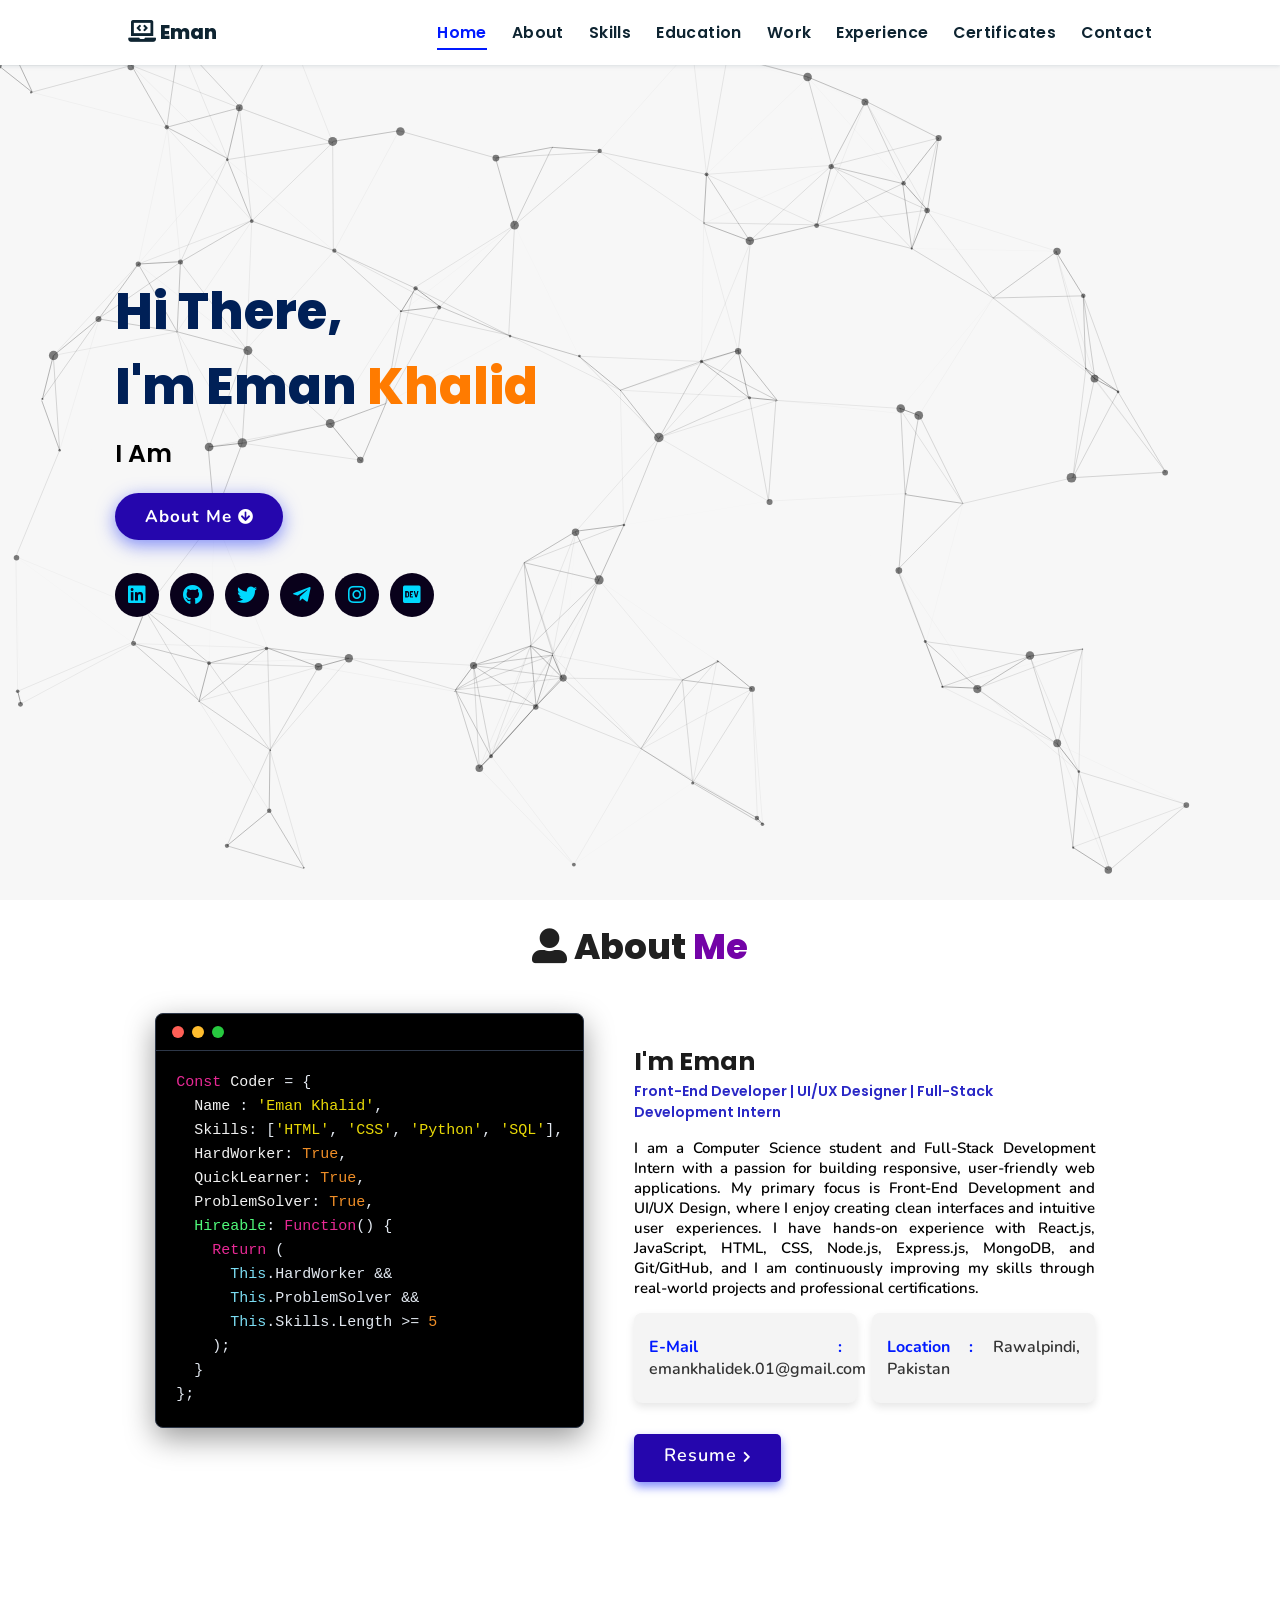
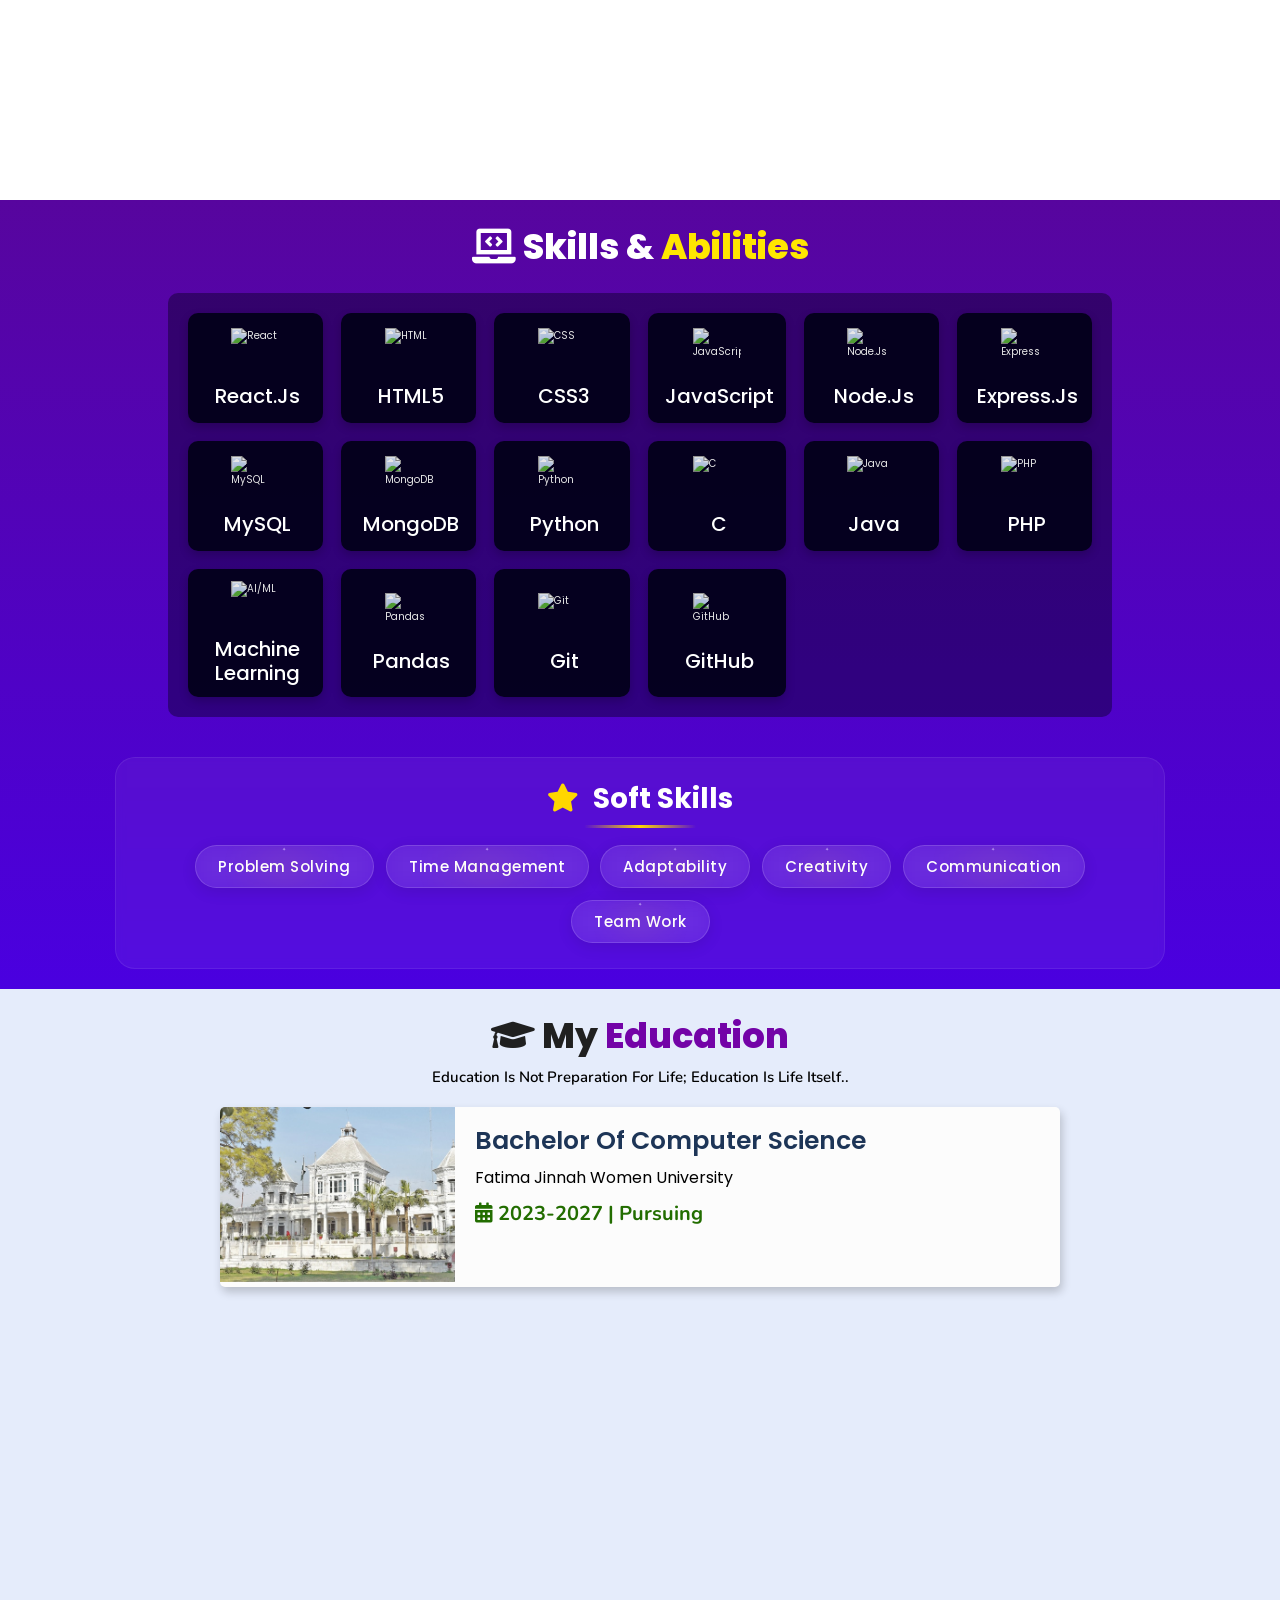
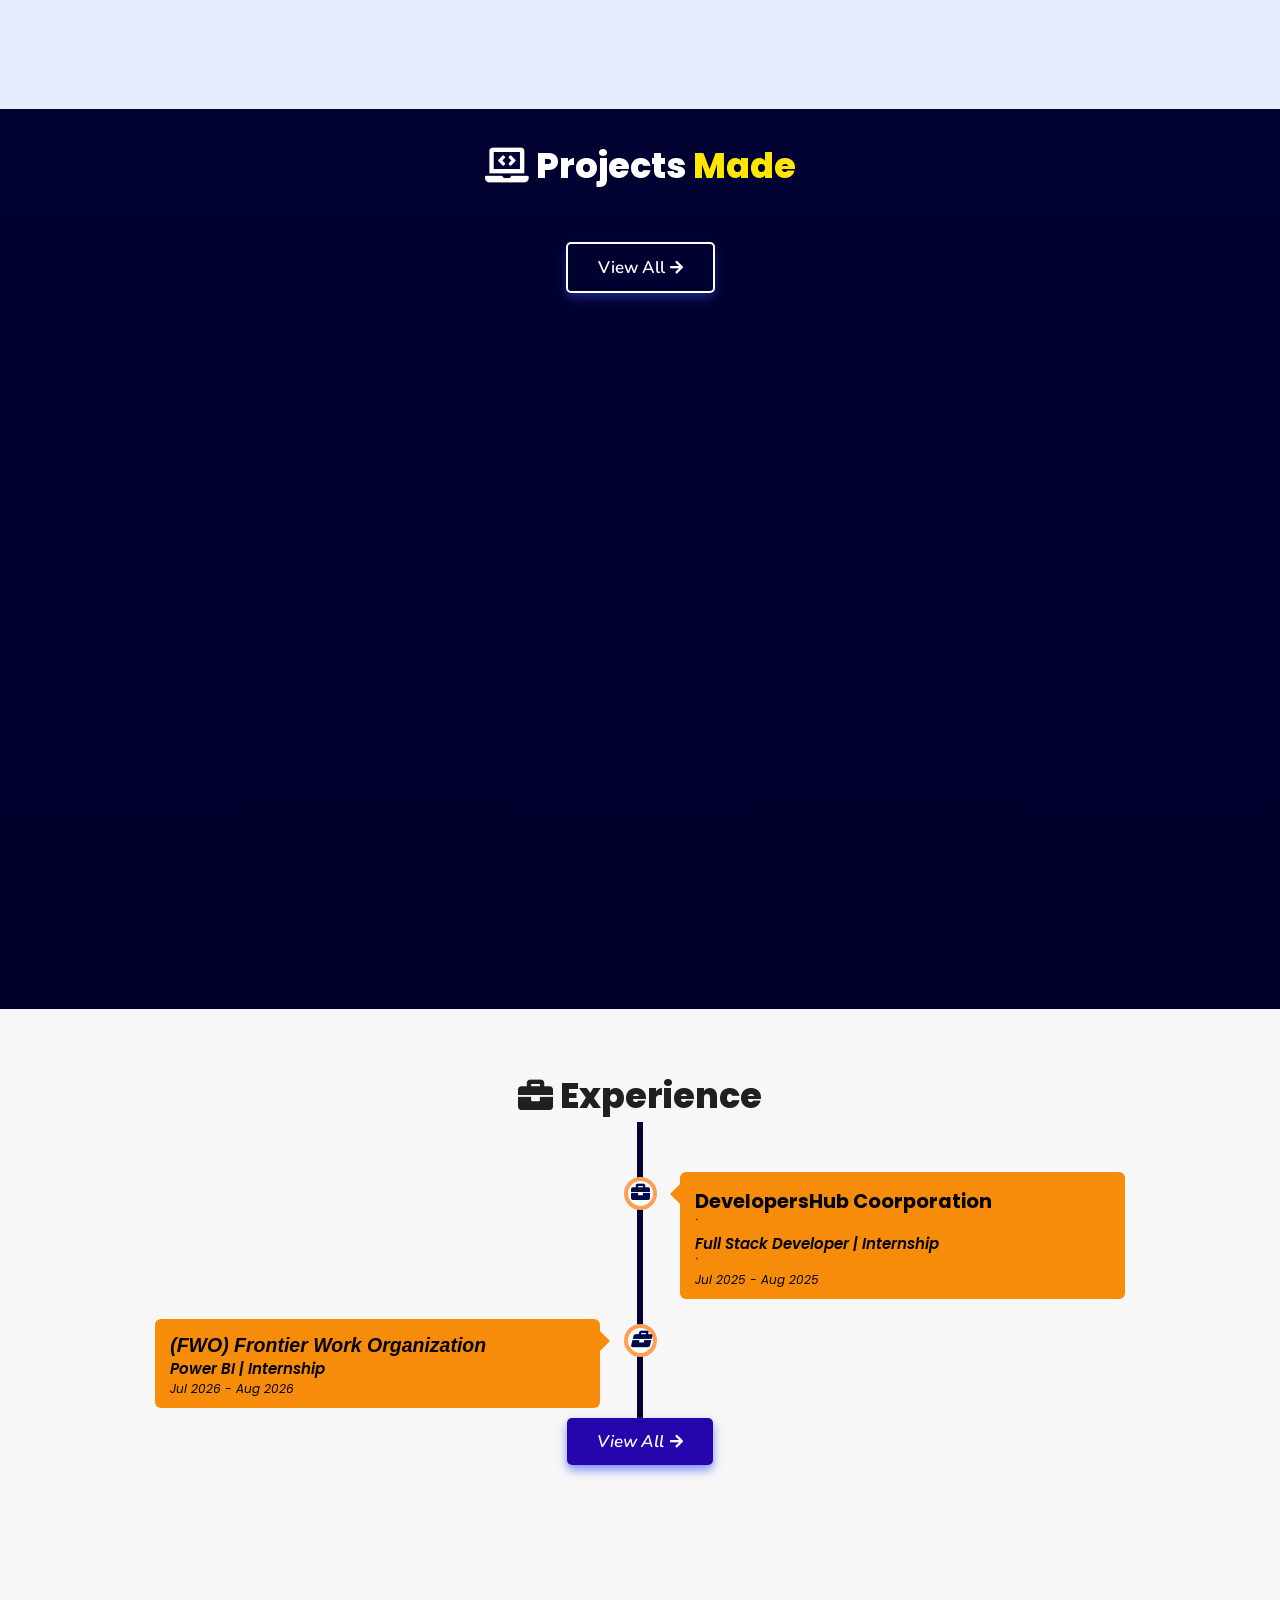
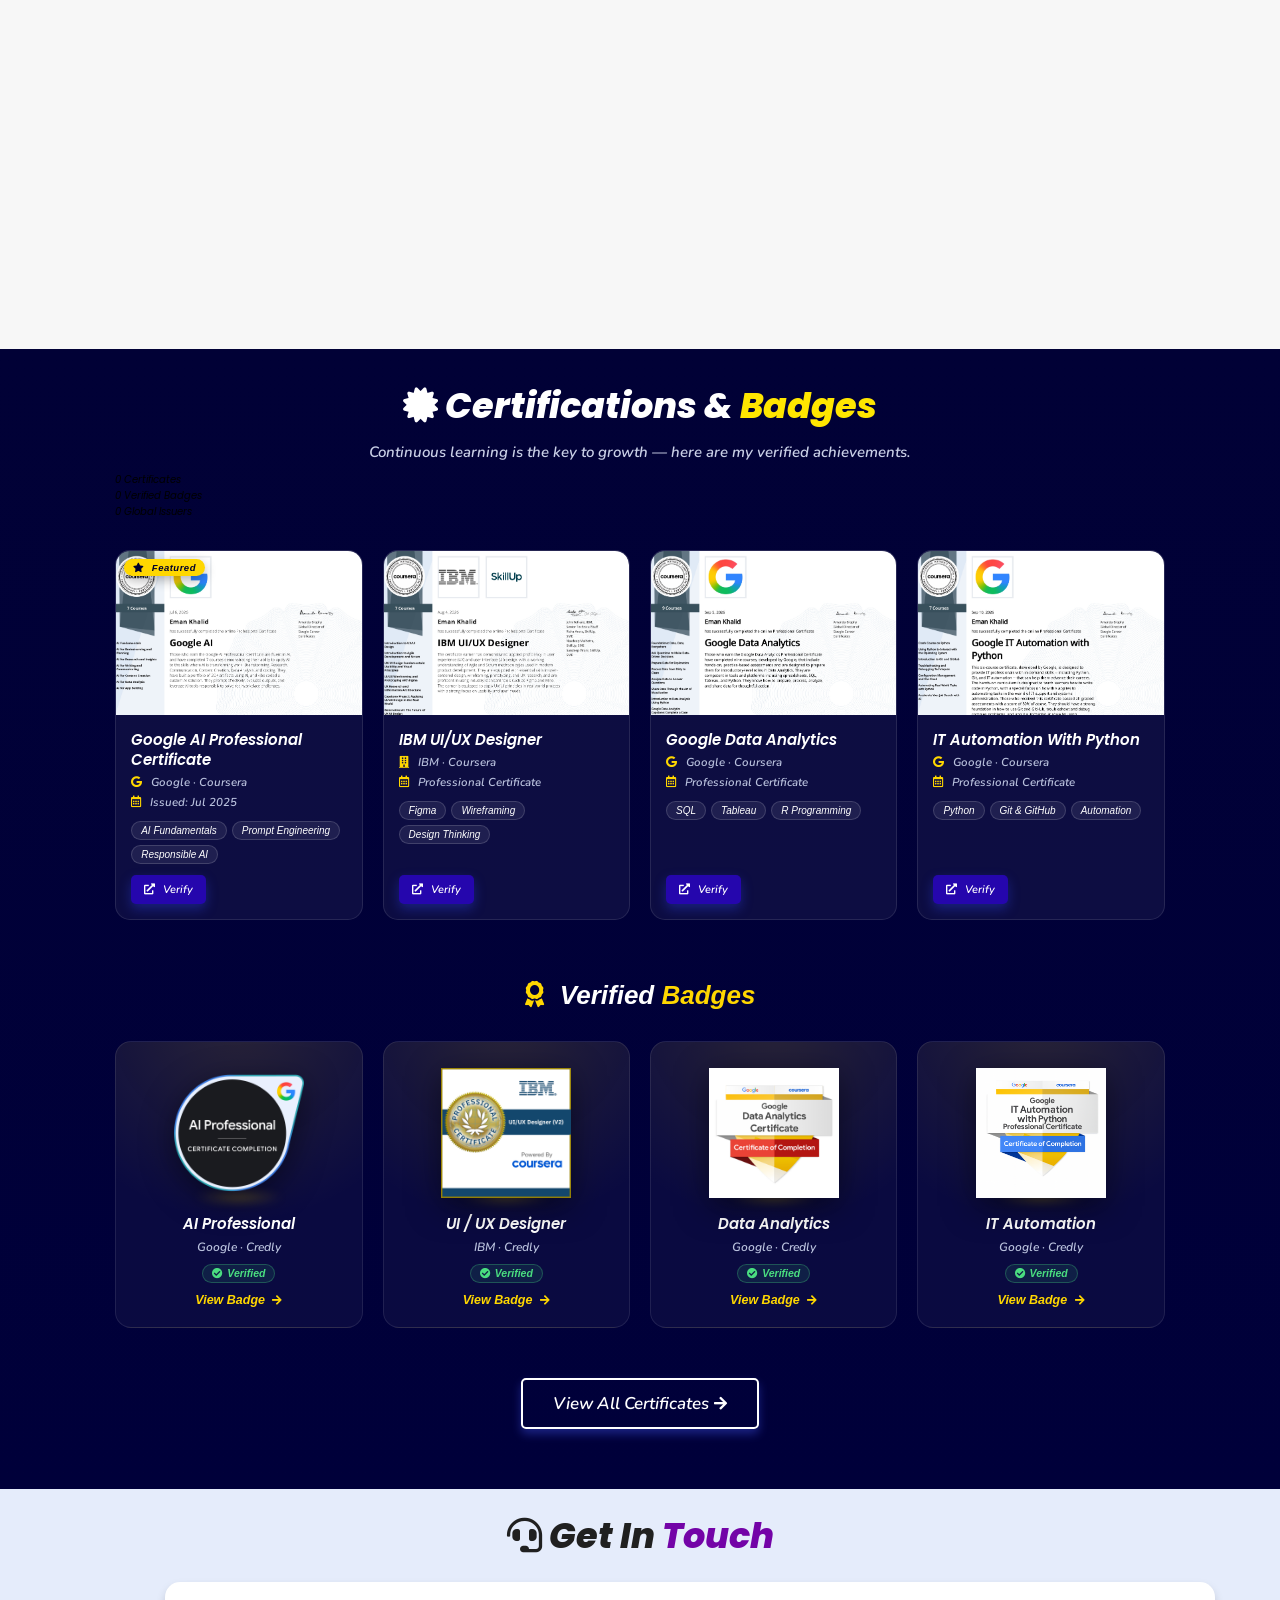
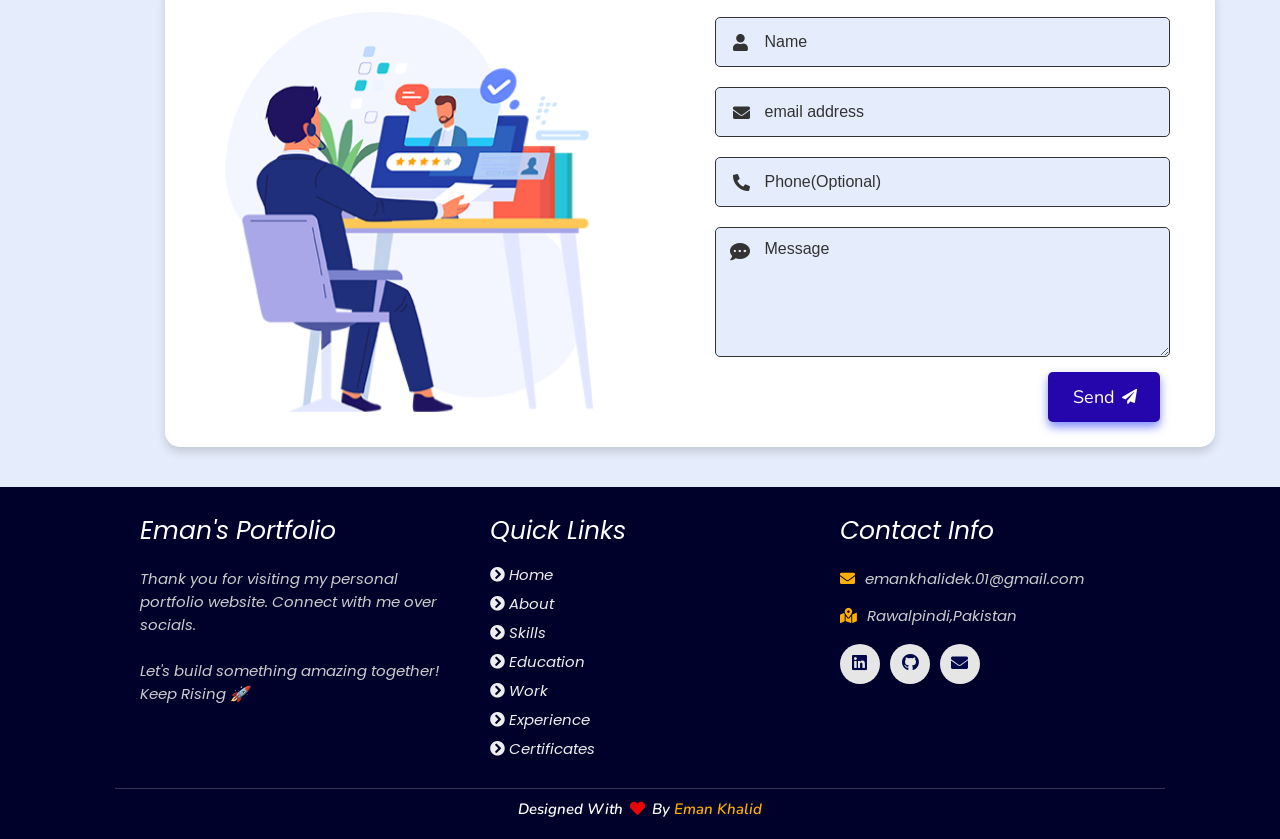
==== commit b3bf8c18: "Update portfolio and certifications" ====
--- a/index.html
+++ b/index.html
@@ -34,6 +34,7 @@
             <li><a href="#education">Education</a></li>
             <li><a href="#work">Work</a></li>
             <li><a href="#experience">Experience</a></li>
+            <li><a href="#certifications">Certificates</a></li>
             <li><a href="#contact">Contact</a></li>
             </ul>
         </nav>
@@ -117,7 +118,7 @@
         </div>
         
         <div class="resumebtn">
-            <a href="https://drive.google.com/file/d/1M_yMsw219X1Pv9JiIemB8LKBtDQfVsUv/view?usp=sharing" target="_blank" class="btn"><span>Resume</span>
+            <a href="https://drive.google.com/file/d/1IoqPyPx_SNbxOM3fHoLX7wcxF47FcUnG/view?usp=sharing" target="_blank" class="btn"><span>Resume</span>
                 <i class="fas fa-chevron-right"></i>
             </a>
         </div>
@@ -351,8 +352,20 @@
           <h2>DevelopersHub Coorporation</h2>
         </div>
         <div class="desc">
-            <h3><i>Full Stack Developer | Internship <i></h3>
+            `<h3><i>Full Stack Developer | Internship <i></h3>`
             <p>Jul 2025 - Aug 2025</p>
+        </div>
+      </div>
+    </div>
+
+        <div class="container left">
+      <div class="content">
+        <div class="tag">
+          <h2>(FWO) Frontier Work Organization</h2>
+        </div>
+        <div class="desc">
+            <h3><i>Power BI | Internship <i></h3>
+            <p>Jul 2026 - Aug 2026</p>
         </div>
       </div>
     </div>
@@ -367,6 +380,227 @@
 
 </section>
 <!-- experience section ends -->
+ 
+<!-- ================= CERTIFICATIONS SECTION START ================= -->
+<section class="certifications" id="certifications">
+
+  <h2 class="heading"><i class="fas fa-certificate"></i> Certifications & <span>Badges</span></h2>
+  <p class="cert-quote">Continuous learning is the key to growth — here are my verified achievements.</p>
+
+  <!-- ---------- STATS BAR ---------- -->
+  <div class="cert-stats-bar">
+    <div class="cs-item">
+      <span class="cs-num" data-target="5">0</span>
+      <span class="cs-label">Certificates</span>
+    </div>
+    <div class="cs-item">
+      <span class="cs-num" data-target="5">0</span>
+      <span class="cs-label">Verified Badges</span>
+    </div>
+    <div class="cs-item">
+      <span class="cs-num" data-target="3">0</span>
+      <span class="cs-label">Global Issuers</span>
+    </div>
+  </div>
+
+  <div class="cert-container">
+
+    <!-- ---------- CERTIFICATES ---------- -->
+    <div class="cert-featured">
+
+      <!-- 1 · Google AI Professional -->
+      <article class="cert-card">
+        <div class="cert-thumb" role="button" tabindex="0"
+             aria-label="Preview Google AI Professional Certificate">
+          <img draggable="false" loading="lazy" width="800" height="533"
+               src="./assets/images/certificates/Google AI Professional Certificate_page-0001.jpg"
+               alt="Google AI Professional Certificate">
+          <span class="cert-tag"><i class="fas fa-star"></i> Featured</span>
+          <div class="cert-overlay"><i class="fas fa-search-plus"></i><span>Preview</span></div>
+        </div>
+        <div class="cert-info">
+          <h3>Google AI Professional Certificate</h3>
+          <p class="cert-issuer"><i class="fab fa-google"></i> Google &middot; Coursera</p>
+          <p class="cert-date"><i class="far fa-calendar-alt"></i> Issued: Jul 2025</p>
+          <div class="cert-skills">
+            <span class="c-tag">AI Fundamentals</span>
+            <span class="c-tag">Prompt Engineering</span>
+            <span class="c-tag">Responsible AI</span>
+          </div>
+          <div class="cert-btns">
+            <a href="https://coursera.org/share/6a4923752721c93d70a1a8c6f4024370"
+               class="cert-btn" target="_blank" rel="noopener">
+              <i class="fas fa-external-link-alt"></i> Verify
+            </a>
+          </div>
+        </div>
+      </article>
+
+  
+
+      <!-- 4 · IBM UI/UX Designer -->
+      <article class="cert-card">
+        <div class="cert-thumb" role="button" tabindex="0"
+             aria-label="Preview IBM UI/UX Designer Certificate">
+          <img draggable="false" loading="lazy" width="800" height="533"
+               src="./assets/images/certificates/IBM UI UX Designer_page-0001.jpg"
+               alt="IBM UI/UX Designer Professional Certificate">
+          <div class="cert-overlay"><i class="fas fa-search-plus"></i><span>Preview</span></div>
+        </div>
+        <div class="cert-info">
+          <h3>IBM UI/UX Designer</h3>
+          <p class="cert-issuer"><i class="fas fa-building"></i> IBM &middot; Coursera</p>
+          <p class="cert-date"><i class="far fa-calendar-alt"></i> Professional Certificate</p>
+          <div class="cert-skills">
+            <span class="c-tag">Figma</span>
+            <span class="c-tag">Wireframing</span>
+            <span class="c-tag">Design Thinking</span>
+          </div>
+          <div class="cert-btns">
+            <a href="https://coursera.org/share/2c83ce64161a8fb0cecf6cbbb95932b6"
+               class="cert-btn" target="_blank" rel="noopener">
+              <i class="fas fa-external-link-alt"></i> Verify
+            </a>
+          </div>
+        </div>
+      </article>
+   <!-- 3 · Google Data Analytics -->
+      <article class="cert-card">
+        <div class="cert-thumb" role="button" tabindex="0"
+             aria-label="Preview Google Data Analytics Certificate">
+          <img draggable="false" loading="lazy" width="800" height="533"
+               src="./assets/images/certificates/Data Analysis_page-0001.jpg"
+               alt="Google Data Analytics Professional Certificate">
+          <div class="cert-overlay"><i class="fas fa-search-plus"></i><span>Preview</span></div>
+        </div>
+        <div class="cert-info">
+          <h3>Google Data Analytics</h3>
+          <p class="cert-issuer"><i class="fab fa-google"></i> Google &middot; Coursera</p>
+          <p class="cert-date"><i class="far fa-calendar-alt"></i> Professional Certificate</p>
+          <div class="cert-skills">
+            <span class="c-tag">SQL</span>
+            <span class="c-tag">Tableau</span>
+            <span class="c-tag">R Programming</span>
+          </div>
+          <div class="cert-btns">
+            <a href="https://coursera.org/share/051eb5d19ba4bc76f08caf5b2c72d9f6"
+               class="cert-btn" target="_blank" rel="noopener">
+              <i class="fas fa-external-link-alt"></i> Verify
+            </a>
+          </div>
+        </div>
+      </article>
+      <!-- 5 · Google IT Automation with Python -->
+      <article class="cert-card">
+        <div class="cert-thumb" role="button" tabindex="0"
+             aria-label="Preview Google IT Automation with Python Certificate">
+          <img draggable="false" loading="lazy" width="800" height="533"
+               src="./assets/images/certificates/Google IT Automation with Python_page-0001.jpg"
+               alt="Google IT Automation with Python Professional Certificate">
+          <div class="cert-overlay"><i class="fas fa-search-plus"></i><span>Preview</span></div>
+        </div>
+        <div class="cert-info">
+          <h3>IT Automation with Python</h3>
+          <p class="cert-issuer"><i class="fab fa-google"></i> Google &middot; Coursera</p>
+          <p class="cert-date"><i class="far fa-calendar-alt"></i> Professional Certificate</p>
+          <div class="cert-skills">
+            <span class="c-tag">Python</span>
+            <span class="c-tag">Git &amp; GitHub</span>
+            <span class="c-tag">Automation</span>
+          </div>
+          <div class="cert-btns">
+            <a href="https://coursera.org/share/7a249fe68ec7435f0ad67e58679a555e"
+               class="cert-btn" target="_blank" rel="noopener">
+              <i class="fas fa-external-link-alt"></i> Verify
+            </a>
+          </div>
+        </div>
+      </article>
+
+    </div>
+
+    <!-- ---------- BADGES ---------- -->
+    <div class="badges-section">
+      <h3><i class="fas fa-award"></i> Verified <span>Badges</span></h3>
+
+      <div class="badge-grid">
+
+        <div class="badge-card">
+          <div class="badge-img-wrap">
+            <img draggable="false" loading="lazy" width="200" height="200"
+                 src="./assets/images/badges/google-ai-professional-certificate.png"
+                 alt="Google AI Professional Badge">
+          </div>
+          <h4>AI Professional</h4>
+          <p>Google &middot; Credly</p>
+          <span class="badge-verified"><i class="fas fa-check-circle"></i> Verified</span>
+          <a href="https://www.credly.com/badges/6071bd16-168f-43ad-b657-48f39467c4e0/public_url" class="badge-link" target="_blank" rel="noopener">
+            View Badge <i class="fas fa-arrow-right"></i>
+          </a>
+        </div>
+
+        <div class="badge-card">
+          <div class="badge-img-wrap">
+            <img draggable="false" loading="lazy" width="200" height="200"
+                 src="./assets/images/badges/ibm-ui-ux-designer-professional-certificate-v2.png"
+                 alt="IBM UI/UX Designer Badge">
+          </div>
+          <h4>UI / UX Designer</h4>
+          <p>IBM &middot; Credly</p>
+          <span class="badge-verified"><i class="fas fa-check-circle"></i> Verified</span>
+          <a href="https://www.credly.com/badges/2a535bbe-ec83-4aa5-b526-6b7fcc5353b1/public_url" class="badge-link" target="_blank" rel="noopener">
+            View Badge <i class="fas fa-arrow-right"></i>
+          </a>
+        </div>
+
+                          <div class="badge-card">
+          <div class="badge-img-wrap">
+            <img draggable="false" loading="lazy" width="200" height="200"
+                 src="./assets/images/badges/google-data-analytics-professional-certificate-v-3.png"
+                 alt="Google Data Analytics Badge">
+          </div>
+          <h4>Data Analytics</h4>
+          <p>Google &middot; Credly</p>
+          <span class="badge-verified"><i class="fas fa-check-circle"></i> Verified</span>
+          <a href="https://www.credly.com/badges/1496048f-0325-4fe8-a7c9-f71d423749bc/public_url"
+             class="badge-link" target="_blank" rel="noopener">
+            View Badge <i class="fas fa-arrow-right"></i>
+          </a>
+        </div> 
+        <div class="badge-card">
+          <div class="badge-img-wrap">
+            <img draggable="false" loading="lazy" width="200" height="200"
+                 src="./assets/images/badges/google-it-automation-with-python-professional-certi.2.png"
+                 alt="Google IT Automation with Python Badge">
+          </div>
+
+
+          <h4>IT Automation</h4>
+          <p>Google &middot; Credly</p>
+          <span class="badge-verified"><i class="fas fa-check-circle"></i> Verified</span>
+          <a href="https://www.credly.com/badges/2126433c-c377-426e-8fb2-901eed095a8b/public_url"
+             class="badge-link" target="_blank" rel="noopener">
+            View Badge <i class="fas fa-arrow-right"></i>
+          </a>
+        </div>
+
+      </div>
+    </div>
+
+  </div>
+
+    <!-- ---------- VIEW ALL ---------- -->
+    <div class="viewall">
+      <a href="./certifications" class="btn">
+        <span>View All Certificates</span>
+        <i class="fas fa-arrow-right"></i>
+      </a>
+    </div>
+
+  </div>
+
+</section>
+<!-- ================= CERTIFICATIONS SECTION END ================= -->
 
 <!-- contact section starts -->
 <section class="contact" id="contact">
@@ -429,6 +663,7 @@
           <a href="#education"><i class="fas fa-chevron-circle-right"></i> education</a>
           <a href="#work"><i class="fas fa-chevron-circle-right"></i> work</a>
           <a href="#experience"><i class="fas fa-chevron-circle-right"></i> experience</a>
+          <a href="#certifications"><i class="fas fa-chevron-circle-right"></i> certificates</a>
       </div>
 
       <div class="box">
@@ -440,9 +675,8 @@
 
               <a href="https://www.linkedin.com/in/-eman-khalid/" class="fab fa-linkedin" aria-label="LinkedIn" target="_blank"></a>
               <a href="https://github.com/EmanKhalid27/" class="fab fa-github" aria-label="GitHub" target="_blank"></a>
-              <a href="emankhalidek.01@gmail.com" class="fas fa-envelope" aria-label="Mail" target="_blank"></a>
-              <a href="#" class="fab fa-twitter" aria-label="Twitter" target="_blank"></a>
-              <a href="#" class="fab fa-telegram-plane" aria-label="Telegram" target="_blank"></a>
+              <a href="mailto:emankhalidek.01@gmail.com" class="fas fa-envelope" aria-label="Mail" target="_blank"></a>
+          
           </div>
       </div>
   </div>
@@ -453,6 +687,11 @@
 </section>
 <!-- footer section ends -->
 
+<!-- certificate lightbox -->
+<div class="cert-lightbox" id="certLightbox">
+  <span class="cert-lightbox-close" id="certLightboxClose">&times;</span>
+  <div class="cert-lightbox-inner" id="certLightboxInner"></div>
+</div>
 
 <!-- scroll top btn -->
 <a href="#home" aria-label="ScrollTop" class="fas fa-angle-up" id="scroll-top"></a>
@@ -484,5 +723,7 @@
 
 <script src="./assets/js/script.js"></script>
 
+
+
 </body>
 </html> 
--- a/assets/css/style.css
+++ b/assets/css/style.css
@@ -1447,348 +1447,482 @@
 .timeline{
   padding-top: 40px; 
 }
-/* =============================================
-   CERTIFICATIONS & BADGES SECTION
-   ============================================= */
-
+/* ==================================================================
+   CERTIFICATIONS & BADGES
+   ================================================================== */
+
+/* ---------- 🎛 SIZE CONTROL PANEL — edit these 4 only ---------- */
+/* ---------- 🎛 SIZE CONTROL PANEL ---------- */
+:root {
+  --cert-cols:      4;         /* 👈 certificates per row */
+  --badge-cols:     4;         /* 👈 badges per row */
+  --cert-gap:       2rem;
+  --cert-ratio:     3 / 2;     /* 1/1 · 4/3 · 3/2 · 16/10 */
+  --cert-zoom:      1.12;
+  --cert-max-width: 132rem;    /* wide enough for 4 columns */
+}
+
+/* ---------- SECTION ---------- */
 .certifications {
-    background: linear-gradient(135deg, #0b0c10, #1a1a2e);
-    padding: 4rem 9%;
-    min-height: 100vh;
-}
-
-.certifications .heading {
-    color: #fff;
-    margin-bottom: 3rem;
-}
-
-.certifications .heading span {
-    color: #ffd700;
-}
-
-.certifications .heading i {
-    color: #ffd700;
-}
-
-/* Category Titles */
-.cert-category {
-    margin-bottom: 4rem;
-}
-
-.cert-category h3 {
-    color: #fff;
-    font-size: 2.5rem;
-    font-weight: 600;
-    margin-bottom: 2rem;
-    padding-left: 1.5rem;
-    border-left: 4px solid #ffd700;
-    display: flex;
-    align-items: center;
-    gap: 1rem;
-}
-
-.cert-category h3 i {
-    color: #ffd700;
-    font-size: 2.2rem;
-}
-
-/* Cert Grid */
-.cert-grid {
-    display: grid;
-    grid-template-columns: repeat(auto-fit, minmax(320px, 1fr));
-    gap: 2rem;
-}
-
-/* Cert Cards */
+  background: linear-gradient(to bottom, #010136, #00003a);
+  min-height: auto;
+  padding-bottom: 6rem;
+}
+.certifications .heading { color: #fff; padding: 1rem; }
+.certifications .heading span { color: rgb(255, 230, 0); }
+
+.certifications .cert-quote {
+  font-size: 1.5rem;
+  text-align: center;
+  color: #c9cfe6;
+  font-family: "Nunito", sans-serif;
+  font-weight: 600;
+  text-transform: none;
+  margin-bottom: 1rem;
+}
+
+.cert-container {
+  max-width: var(--cert-max-width);
+  margin: 0 auto;
+}
+
+/* ---------- FEATURED GRID ---------- */
+.cert-featured {
+  display: grid;
+  grid-template-columns: repeat(var(--cert-cols), minmax(0, 1fr));
+  gap: var(--cert-gap);
+  margin: 3rem auto 0;
+}
+
+/* ---------- CARD ---------- */
 .cert-card {
-    background: rgba(255, 255, 255, 0.05);
-    backdrop-filter: blur(10px);
-    border-radius: 15px;
-    padding: 2rem;
-    border: 1px solid rgba(255, 255, 255, 0.08);
-    transition: all 0.4s ease;
-    display: flex;
-    gap: 1.5rem;
-    align-items: flex-start;
-    cursor: default;
-}
-
+  background: rgba(255, 255, 255, 0.05);
+  border: 1px solid rgba(255, 255, 255, 0.1);
+  border-radius: 1.5rem;
+  overflow: hidden;
+  display: flex;
+  flex-direction: column;
+  transition: 0.4s ease;
+}
 .cert-card:hover {
-    transform: translateY(-8px);
-    background: rgba(255, 215, 0, 0.05);
-    border-color: rgba(255, 215, 0, 0.3);
-    box-shadow: 0 15px 40px rgba(255, 215, 0, 0.08);
-}
-
-.cert-icon {
-    flex-shrink: 0;
-    width: 55px;
-    height: 55px;
-    background: rgba(255, 215, 0, 0.12);
-    border-radius: 50%;
-    display: flex;
-    align-items: center;
-    justify-content: center;
-    font-size: 2rem;
-    color: #ffd700;
-    transition: 0.3s ease;
-}
-
-.cert-card:hover .cert-icon {
-    background: rgba(255, 215, 0, 0.25);
-    transform: scale(1.1);
-}
-
-.cert-content h4 {
-    color: #fff;
-    font-size: 1.5rem;
-    font-weight: 600;
-    margin-bottom: 0.3rem;
-}
-
-.cert-content .cert-issuer {
-    color: #b0bec5;
-    font-size: 1.1rem;
-    margin-bottom: 0.5rem;
-}
-
-.cert-content .cert-date {
-    color: #78909c;
-    font-size: 0.95rem;
-    margin-bottom: 0.8rem;
-}
-
-.cert-content .cert-date i {
-    margin-right: 0.5rem;
-    color: #ffd700;
-}
+  transform: translateY(-0.8rem);
+  border-color: rgba(255, 215, 0, 0.45);
+  background: rgba(255, 215, 0, 0.05);
+  box-shadow: 0 1.5rem 3rem rgba(0, 0, 0, 0.45);
+}
+
+/* ---------- THUMBNAIL (the ONLY .cert-thumb rule) ---------- */
+.cert-thumb {
+  position: relative;
+  width: 100%;
+  aspect-ratio: var(--cert-ratio);
+  height: auto;
+  background: #0a0a3a;
+  overflow: hidden;
+  cursor: zoom-in;
+  display: block;
+}
+.cert-thumb img {
+  width: 100%;
+  height: 100%;
+  object-fit: cover;
+  object-position: top center;
+  padding: 0;
+  display: block;
+  transform: scale(var(--cert-zoom));
+  transform-origin: top center;
+  transition: 0.5s ease;
+}
+.cert-card:hover .cert-thumb img {
+  transform: scale(calc(var(--cert-zoom) + 0.06));
+}
+
+/* ---------- THUMB OVERLAYS ---------- */
+.cert-tag {
+  position: absolute;
+  top: 1rem;
+  left: 1rem;
+  z-index: 3;
+  background: #ffd700;
+  color: #00002c;
+  font-size: 1.05rem;
+  font-weight: 700;
+  padding: 0.35rem 1.1rem;
+  border-radius: 50px;
+  letter-spacing: 0.5px;
+  box-shadow: 0 4px 12px rgba(0, 0, 0, 0.3);
+}
+.cert-tag i { margin-right: 0.4rem; }
+
+.cert-overlay {
+  position: absolute;
+  inset: 0;
+  z-index: 2;
+  background: rgba(1, 1, 54, 0.72);
+  display: flex;
+  flex-direction: column;
+  align-items: center;
+  justify-content: center;
+  gap: 0.6rem;
+  font-size: 2.8rem;
+  color: #ffd700;
+  opacity: 0;
+  transition: 0.3s ease;
+  pointer-events: none;
+}
+.cert-overlay span {
+  font-size: 1.3rem;
+  font-weight: 700;
+  font-family: "Nunito", sans-serif;
+  letter-spacing: 1px;
+}
+.cert-card:hover .cert-overlay { opacity: 1; }
+
+/* ---------- CARD INFO ---------- */
+.cert-info {
+  padding: 1.8rem;
+  display: flex;
+  flex-direction: column;
+  flex: 1;
+}
+.cert-info h3 {
+  font-size: 1.7rem;
+  color: #fff;
+  font-weight: 600;
+  line-height: 1.35;
+}
+.cert-issuer,
+.cert-date {
+  font-size: 1.25rem;
+  color: #b9c1dd;
+  font-family: "Nunito", sans-serif;
+  font-weight: 600;
+  margin-top: 0.5rem;
+  text-transform: none;
+}
+.cert-issuer i,
+.cert-date i { color: #ffd700; margin-right: 0.6rem; }
 
 .cert-skills {
-    display: flex;
-    flex-wrap: wrap;
-    gap: 0.5rem;
-    margin-bottom: 1rem;
-}
-
-.cert-skills .skill-tag {
-    background: rgba(255, 215, 0, 0.12);
-    color: #ffd700;
-    padding: 0.2rem 0.8rem;
-    border-radius: 20px;
-    font-size: 0.8rem;
-    font-weight: 500;
-    border: 1px solid rgba(255, 215, 0, 0.15);
-    transition: 0.3s ease;
-}
-
-.cert-skills .skill-tag:hover {
-    background: rgba(255, 215, 0, 0.25);
-    transform: translateY(-2px);
-}
-
-.cert-link {
-    color: #ffd700;
-    text-decoration: none;
-    font-size: 0.95rem;
-    font-weight: 500;
-    transition: 0.3s ease;
-    display: inline-flex;
-    align-items: center;
-    gap: 0.5rem;
-}
-
-.cert-link:hover {
-    color: #fff;
-    transform: translateX(5px);
-}
-
-/* Badge Grid */
+  display: flex;
+  flex-wrap: wrap;
+  gap: 0.6rem;
+  margin: 1.4rem 0;
+}
+.c-tag {
+  background: rgba(255, 255, 255, 0.08);
+  border: 1px solid rgba(255, 255, 255, 0.15);
+  color: #fff;
+  font-size: 1.1rem;
+  font-weight: 500;
+  padding: 0.35rem 1.1rem;
+  border-radius: 50px;
+  transition: 0.3s ease;
+}
+.c-tag:hover {
+  background: rgba(255, 215, 0, 0.2);
+  border-color: #ffd700;
+  color: #ffd700;
+}
+
+.cert-btns {
+  display: flex;
+  flex-wrap: wrap;
+  gap: 1rem;
+  margin-top: auto;
+}
+.cert-btn {
+  font-size: 1.2rem;
+  font-weight: 600;
+  font-family: "Nunito", sans-serif;
+  padding: 0.8rem 1.6rem;
+  border-radius: 0.5rem;
+  background: #2506ad;
+  color: #fff;
+  box-shadow: 0 5px 12px rgba(48, 68, 247, 0.35);
+}
+.cert-btn i { margin-right: 0.5rem; }
+.cert-btn:hover { background: #1a047e; transform: translateY(-2px); }
+
+.cert-btn.outline {
+  background: transparent;
+  border: 2px solid #ffd700;
+  color: #ffd700;
+  box-shadow: none;
+}
+.cert-btn.outline:hover { background: #ffd700; color: #00002c; }
+/* ---------- 4-column compact sizing ---------- */
+.cert-info            { padding: 1.5rem; }
+.cert-info h3         { font-size: 1.5rem; }
+.cert-issuer,
+.cert-date            { font-size: 1.15rem; margin-top: 0.4rem; }
+.c-tag                { font-size: 1rem;   padding: 0.3rem 0.9rem; }
+.cert-btn             { font-size: 1.1rem; padding: 0.7rem 1.3rem; }
+.cert-tag             { font-size: 0.95rem; padding: 0.3rem 0.9rem; top: 0.8rem; left: 0.8rem; }
+.cert-skills          { gap: 0.5rem; margin: 1.1rem 0; }
+.badge-img-wrap       { width: 11rem; height: 11rem; }
+.badge-card           { padding: 2.2rem 1.2rem 1.8rem; }
+.badge-card h4        { font-size: 1.35rem; }
+.badge-card p         { font-size: 1.1rem; }
+/* ==================================================================
+   BADGES — no circle, floating look
+   ================================================================== */
+.badges-section {
+  margin-top: 6rem;
+  text-align: center;
+}
+.badges-section h3 {
+  font-size: 2.6rem;
+  color: #fff;
+  font-weight: 700;
+  margin-bottom: 3rem;
+}
+.badges-section h3 span { color: #ffd700; }
+.badges-section h3 i { color: #ffd700; margin-right: 0.8rem; }
+
 .badge-grid {
-    display: grid;
-    grid-template-columns: repeat(auto-fit, minmax(180px, 1fr));
-    gap: 1.5rem;
+  display: grid;
+  grid-template-columns: repeat(var(--badge-cols), minmax(0, 1fr));
+  gap: var(--cert-gap);
+  margin: 0 auto;
 }
 
 .badge-card {
-    background: rgba(255, 255, 255, 0.05);
-    backdrop-filter: blur(10px);
-    border-radius: 15px;
-    padding: 1.8rem 1.5rem;
-    border: 1px solid rgba(255, 255, 255, 0.08);
-    text-align: center;
-    transition: all 0.4s ease;
-    cursor: default;
-}
-
+  position: relative;
+  overflow: hidden;
+  background:
+    radial-gradient(circle at 50% -10%, rgba(255, 215, 0, 0.13), transparent 62%),
+    rgba(255, 255, 255, 0.04);
+  border: 1px solid rgba(255, 255, 255, 0.09);
+  border-radius: 1.6rem;
+  padding: 2.6rem 1.5rem 2rem;
+  transition: 0.45s cubic-bezier(0.175, 0.885, 0.32, 1.275);
+}
 .badge-card:hover {
-    transform: translateY(-8px) scale(1.02);
-    background: rgba(255, 255, 255, 0.08);
-    border-color: rgba(255, 215, 0, 0.3);
-    box-shadow: 0 10px 30px rgba(0, 0, 0, 0.3);
-}
-
-.badge-icon {
-    width: 80px;
-    height: 80px;
-    margin: 0 auto 1rem;
-    display: flex;
-    align-items: center;
-    justify-content: center;
-}
-
-.badge-icon img {
-    width: 100%;
-    height: 100%;
-    object-fit: contain;
-    filter: drop-shadow(0 4px 8px rgba(0, 0, 0, 0.3));
-    transition: 0.3s ease;
-}
-
-.badge-card:hover .badge-icon img {
-    transform: scale(1.1);
-    filter: drop-shadow(0 8px 20px rgba(255, 215, 0, 0.2));
-}
-
-.badge-info h4 {
-    color: #fff;
-    font-size: 1.1rem;
-    font-weight: 600;
-    margin-bottom: 0.2rem;
-}
-
-.badge-info p {
-    color: #b0bec5;
-    font-size: 0.9rem;
-    margin-bottom: 0.8rem;
+  transform: translateY(-1rem);
+  border-color: rgba(255, 215, 0, 0.45);
+  box-shadow: 0 1.6rem 3.5rem rgba(0, 0, 0, 0.45),
+              inset 0 0 0 1px rgba(255, 215, 0, 0.12);
+}
+
+/* shine sweep */
+.badge-card::after {
+  content: "";
+  position: absolute;
+  top: 0;
+  left: -140%;
+  width: 55%;
+  height: 100%;
+  background: linear-gradient(120deg, transparent, rgba(255, 255, 255, 0.16), transparent);
+  transform: skewX(-22deg);
+  pointer-events: none;
+}
+.badge-card:hover::after { animation: badgeShine 0.9s ease forwards; }
+@keyframes badgeShine { to { left: 140%; } }
+
+.badge-img-wrap {
+  position: relative;
+  width: 13rem;
+  height: 13rem;
+  margin: 0 auto 1.4rem;
+  border: none;
+  border-radius: 0;
+  background: transparent;
+  overflow: visible;
+  display: flex;
+  align-items: center;
+  justify-content: center;
+  cursor: zoom-in;
+}
+.badge-img-wrap::before {
+  content: "";
+  position: absolute;
+  bottom: -0.6rem;
+  left: 50%;
+  transform: translateX(-50%);
+  width: 68%;
+  height: 1.4rem;
+  border-radius: 50%;
+  background: radial-gradient(ellipse, rgba(255, 215, 0, 0.35), transparent 72%);
+  filter: blur(5px);
+  transition: 0.4s ease;
+}
+.badge-card:hover .badge-img-wrap::before { width: 82%; filter: blur(7px); }
+
+.badge-img-wrap img {
+  width: 100%;
+  height: 100%;
+  object-fit: contain;
+  padding: 0;
+  filter: drop-shadow(0 8px 16px rgba(0, 0, 0, 0.5));
+  transition: 0.45s ease;
+  animation: badgeFloat 4s ease-in-out infinite;
+}
+.badge-card:hover .badge-img-wrap img {
+  transform: scale(1.1) rotate(-2deg);
+  filter: drop-shadow(0 12px 24px rgba(255, 215, 0, 0.28));
+}
+@keyframes badgeFloat {
+  0%, 100% { transform: translateY(0); }
+  50%      { transform: translateY(-7px); }
+}
+
+.badge-card h4 { font-size: 1.5rem; color: #fff; font-weight: 600; }
+.badge-card p {
+  font-size: 1.2rem;
+  color: #b9c1dd;
+  font-family: "Nunito", sans-serif;
+  font-weight: 600;
+  margin: 0.35rem 0 0.9rem;
+  text-transform: none;
+}
+
+.badge-verified {
+  display: inline-flex;
+  align-items: center;
+  gap: 0.4rem;
+  font-size: 1.05rem;
+  font-weight: 700;
+  color: #4ade80;
+  background: rgba(74, 222, 128, 0.1);
+  border: 1px solid rgba(74, 222, 128, 0.28);
+  padding: 0.25rem 0.9rem;
+  border-radius: 50px;
+  margin-bottom: 1rem;
 }
 
 .badge-link {
-    color: #ffd700;
-    text-decoration: none;
-    font-size: 0.85rem;
-    font-weight: 500;
-    padding: 0.3rem 1.2rem;
-    border: 1px solid rgba(255, 215, 0, 0.3);
-    border-radius: 20px;
-    transition: 0.3s ease;
-    display: inline-block;
-}
-
-.badge-link:hover {
-    background: rgba(255, 215, 0, 0.15);
-    transform: scale(1.05);
-}
-
-/* Cert Stats */
-.cert-stats {
-    display: flex;
-    justify-content: center;
-    gap: 3rem;
-    margin-top: 4rem;
-    padding: 2rem;
-    background: rgba(255, 255, 255, 0.03);
-    border-radius: 20px;
-    border: 1px solid rgba(255, 255, 255, 0.05);
-    flex-wrap: wrap;
-}
-
-.stat-item {
-    text-align: center;
-    min-width: 120px;
-}
-
-.stat-item i {
-    font-size: 2.5rem;
-    color: #ffd700;
-    display: block;
-    margin-bottom: 0.5rem;
-}
-
-.stat-item .stat-number {
-    display: block;
-    font-size: 2.5rem;
-    font-weight: 700;
-    color: #fff;
-    line-height: 1;
-}
-
-.stat-item .stat-label {
-    display: block;
-    font-size: 1rem;
-    color: #b0bec5;
-    margin-top: 0.3rem;
-}
-
-/* Responsive */
-@media (max-width: 768px) {
-    .cert-grid {
-        grid-template-columns: 1fr;
-    }
-    
-    .badge-grid {
-        grid-template-columns: repeat(2, 1fr);
-    }
-    
-    .cert-card {
-        flex-direction: column;
-        align-items: center;
-        text-align: center;
-    }
-    
-    .cert-skills {
-        justify-content: center;
-    }
-    
-    .cert-stats {
-        gap: 1.5rem;
-    }
-    
-    .stat-item {
-        min-width: 80px;
-    }
-    
-    .stat-item .stat-number {
-        font-size: 1.8rem;
-    }
-}
-
-@media (max-width: 480px) {
-    .badge-grid {
-        grid-template-columns: 1fr 1fr;
-    }
-    
-    .cert-category h3 {
-        font-size: 1.8rem;
-    }
-}
-
-/* Animation */
-.cert-card, .badge-card {
-    animation: fadeInUp 0.6s ease forwards;
-    opacity: 0;
-}
-
-.cert-card:nth-child(1) { animation-delay: 0.1s; }
-.cert-card:nth-child(2) { animation-delay: 0.2s; }
-.cert-card:nth-child(3) { animation-delay: 0.3s; }
-
-.badge-card:nth-child(1) { animation-delay: 0.1s; }
-.badge-card:nth-child(2) { animation-delay: 0.2s; }
-.badge-card:nth-child(3) { animation-delay: 0.3s; }
-.badge-card:nth-child(4) { animation-delay: 0.4s; }
-.badge-card:nth-child(5) { animation-delay: 0.5s; }
-.badge-card:nth-child(6) { animation-delay: 0.6s; }
-
-@keyframes fadeInUp {
-    from {
-        opacity: 0;
-        transform: translateY(30px);
-    }
-    to {
-        opacity: 1;
-        transform: translateY(0);
-    }
-}
+  display: block;
+  font-size: 1.25rem;
+  font-weight: 700;
+  color: #ffd700;
+}
+.badge-link i { margin-left: 0.4rem; font-size: 1.1rem; transition: 0.3s; }
+.badge-link:hover i { transform: translateX(5px); }
+
+/* ==================================================================
+   VIEW ALL BUTTON
+   ================================================================== */
+.certifications .viewall {
+  display: flex;
+  justify-content: center;
+  margin-top: 5rem;
+}
+.certifications .viewall .btn {
+  line-height: 0;
+  padding: 1.6rem 3rem;
+  border-radius: 0.5em;
+  transition: 0.5s;
+  color: #fff;
+  font-weight: 700;
+  border: 2px solid #fff;
+  box-shadow: 0 5px 10px rgba(65, 84, 241, 0.4);
+}
+.certifications .viewall .btn span {
+  font-weight: 600;
+  font-size: 1.7rem;
+  font-family: "Nunito", sans-serif;
+}
+.certifications .viewall .btn i {
+  margin-left: 0.3rem;
+  font-size: 1.5rem;
+  transition: 0.3s;
+}
+.certifications .viewall .btn:hover { background: #fff; color: #000; }
+.certifications .viewall .btn:hover i { transform: translateX(5px); }
+
+/* ==================================================================
+   LIGHTBOX (image + PDF)
+   ================================================================== */
+.cert-lightbox {
+  position: fixed;
+  inset: 0;
+  z-index: 5000;
+  background: rgba(0, 0, 20, 0.94);
+  display: none;
+  align-items: center;
+  justify-content: center;
+  padding: 2rem;
+}
+.cert-lightbox.open { display: flex; animation: lbFade 0.3s ease; }
+@keyframes lbFade { from { opacity: 0 } to { opacity: 1 } }
+
+.cert-lightbox-inner {
+  width: min(95vw, 100rem);
+  height: min(88vh, 75rem);
+  display: flex;
+  align-items: center;
+  justify-content: center;
+}
+.cert-lightbox-inner img {
+  max-width: 100%;
+  max-height: 100%;
+  border-radius: 1rem;
+  background: #fff;
+  box-shadow: 0 2rem 5rem rgba(0, 0, 0, 0.6);
+}
+.cert-lightbox-inner iframe {
+  width: 100%;
+  height: 100%;
+  border: none;
+  border-radius: 1rem;
+  background: #fff;
+  box-shadow: 0 2rem 5rem rgba(0, 0, 0, 0.6);
+}
+.cert-lightbox-close {
+  position: absolute;
+  top: 1.5rem;
+  right: 3rem;
+  z-index: 2;
+  font-size: 4.5rem;
+  color: #ffd700;
+  cursor: pointer;
+  line-height: 1;
+}
+.cert-lightbox-close:hover { transform: rotate(90deg); }
+
+/* ==================================================================
+   RESPONSIVE — no fixed heights anywhere
+   ================================================================== */
+@media (max-width: 1400px) {
+  :root { --cert-max-width: 118rem; }
+}
+
+@media (max-width: 1200px) {
+  :root {
+    --cert-cols: 3;
+    --badge-cols: 3;
+    --cert-max-width: 96rem;
+  }
+}
+
+@media (max-width: 900px) {
+  :root {
+    --cert-cols: 2;
+    --badge-cols: 2;
+    --cert-max-width: 70rem;
+    --cert-gap: 1.8rem;
+  }
+  .badges-section h3 { font-size: 2.2rem; }
+  .badge-img-wrap { width: 10rem; height: 10rem; }
+}
+
+@media (max-width: 560px) {
+  :root {
+    --cert-cols: 1;
+    --badge-cols: 2;
+    --cert-max-width: 42rem;
+    --cert-gap: 1.5rem;
+  }
+  .certifications { padding-bottom: 4rem; }
+  .cert-info h3 { font-size: 1.6rem; }
+  .cert-btns .cert-btn { flex: 1 1 100%; text-align: center; }
+  .badge-card { padding: 1.8rem 1rem 1.5rem; }
+  .badge-img-wrap { width: 8.5rem; height: 8.5rem; }
+  .cert-lightbox-inner { height: 70vh; }
+  .cert-lightbox-close { right: 2rem; font-size: 3.5rem; }
+}
+/* ============ CERTIFICATIONS & BADGES END ============ */
 /* contact section starts */
 .contact {
   background: #e5ecfb;
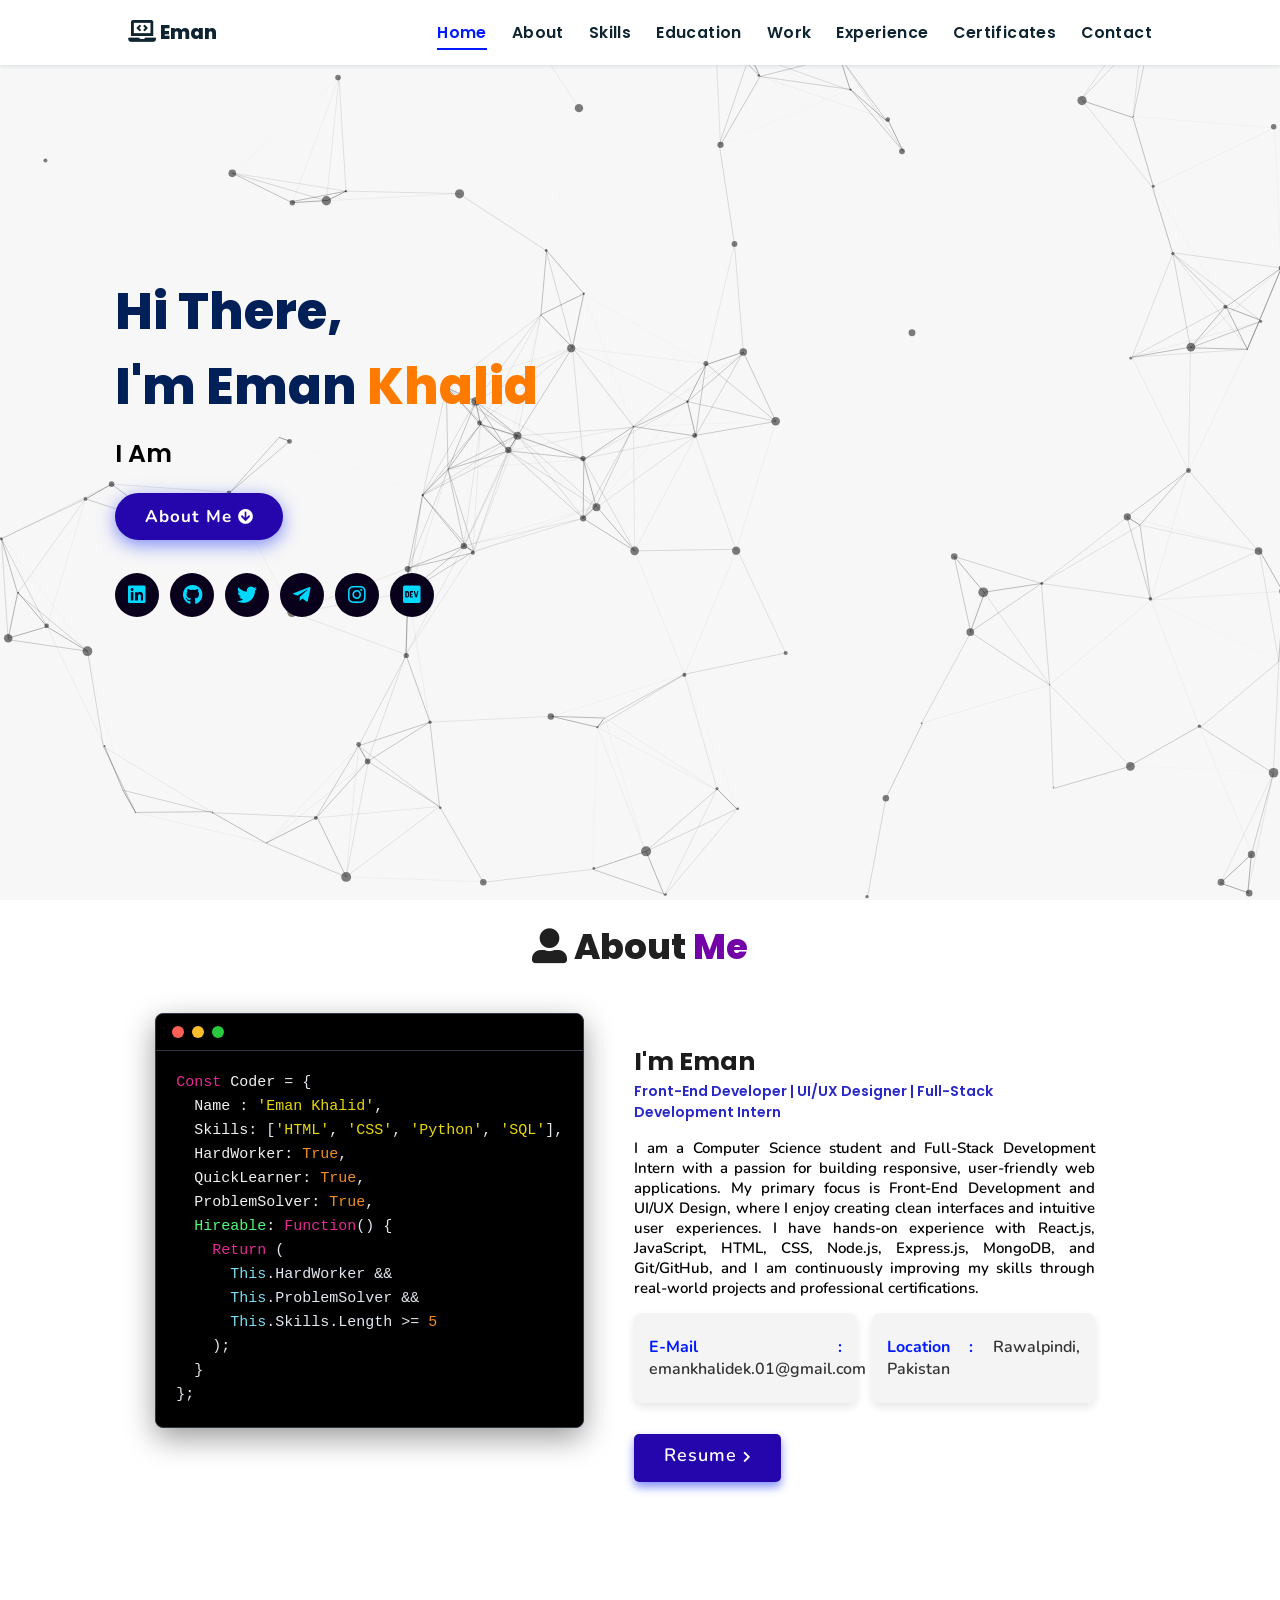
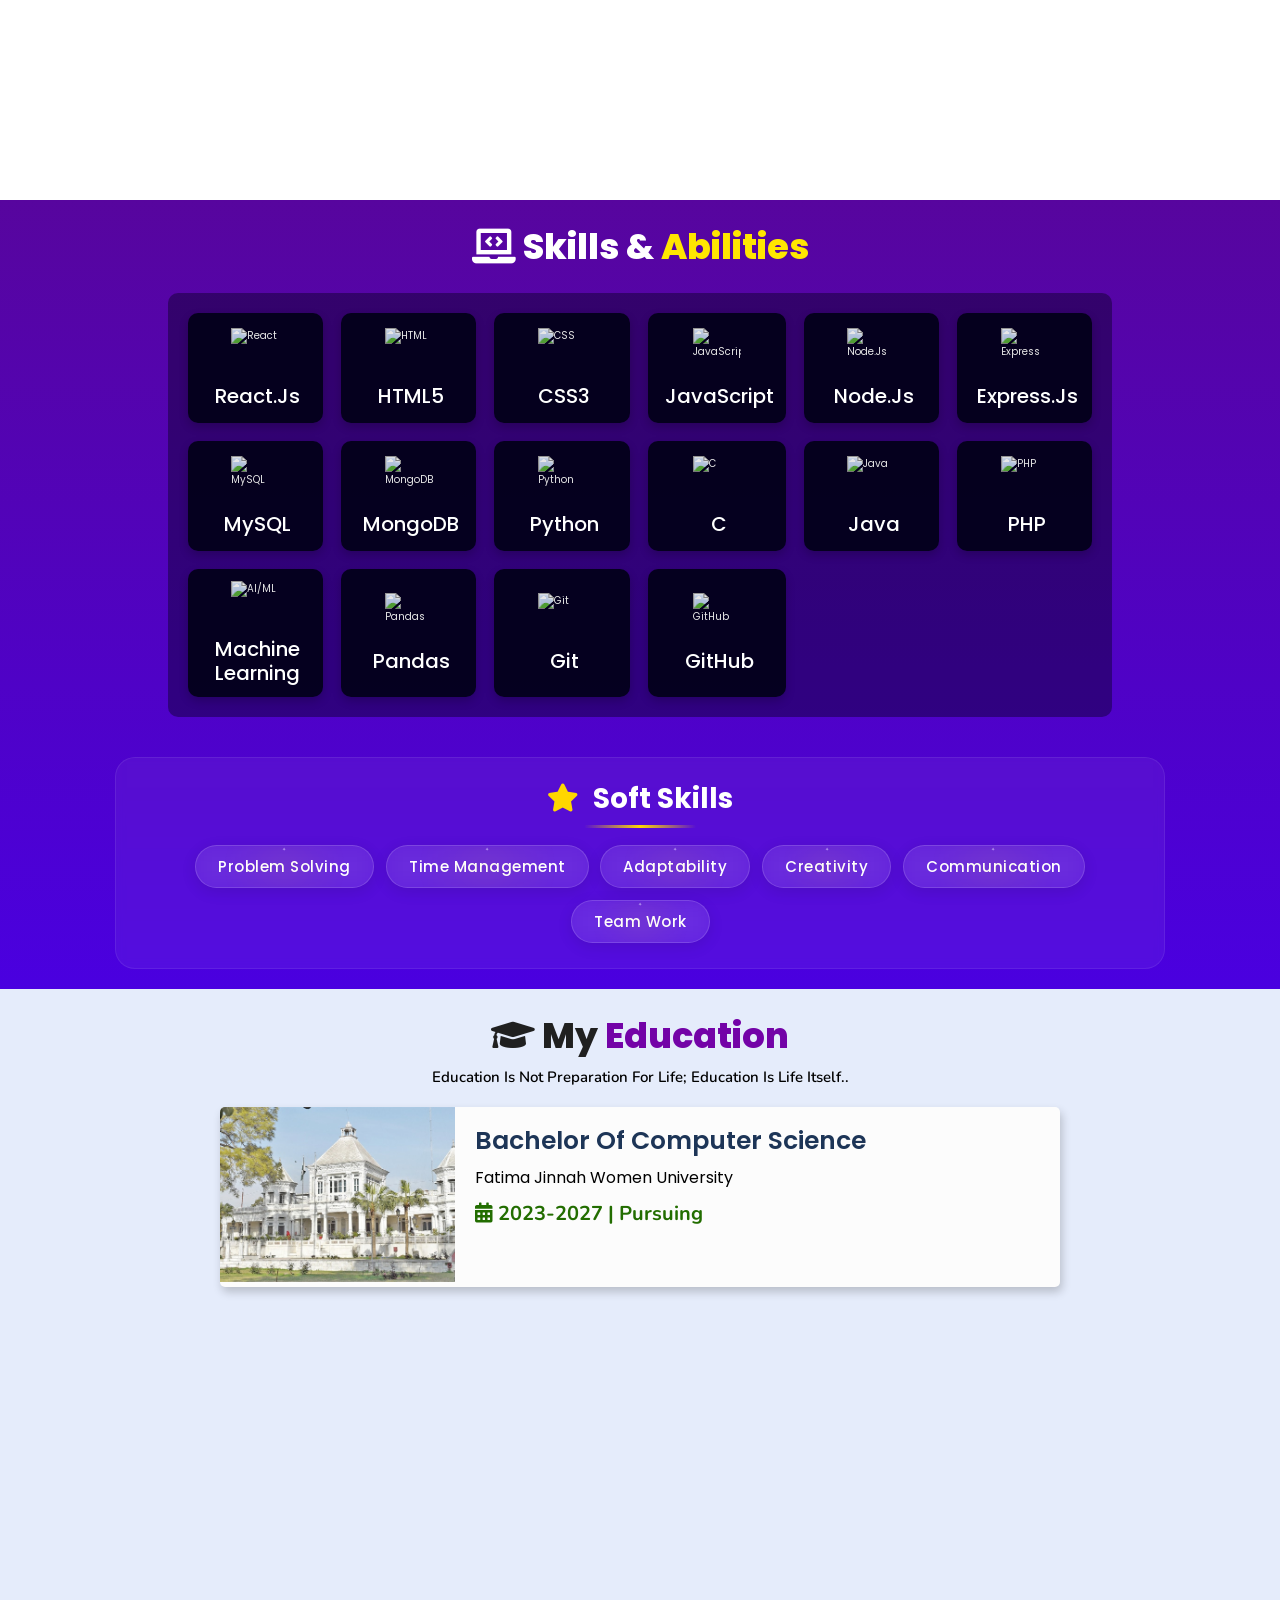
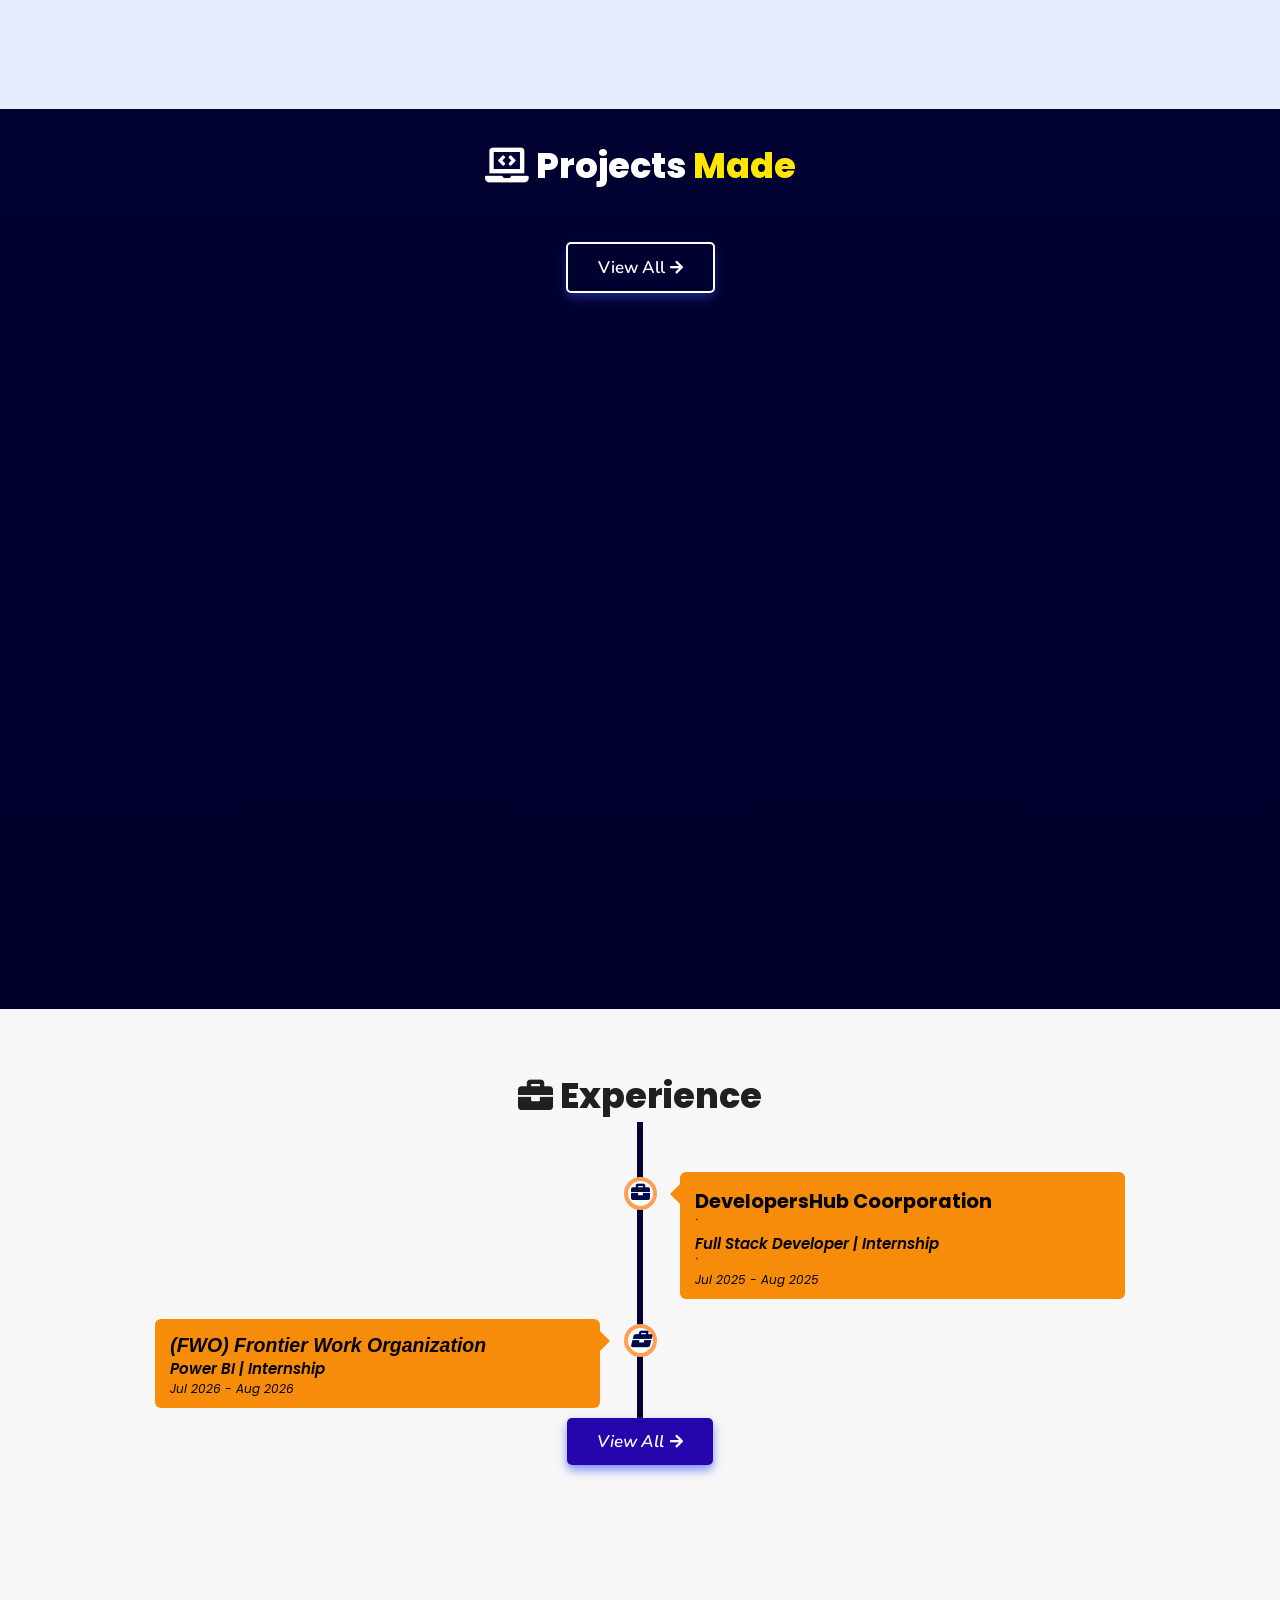
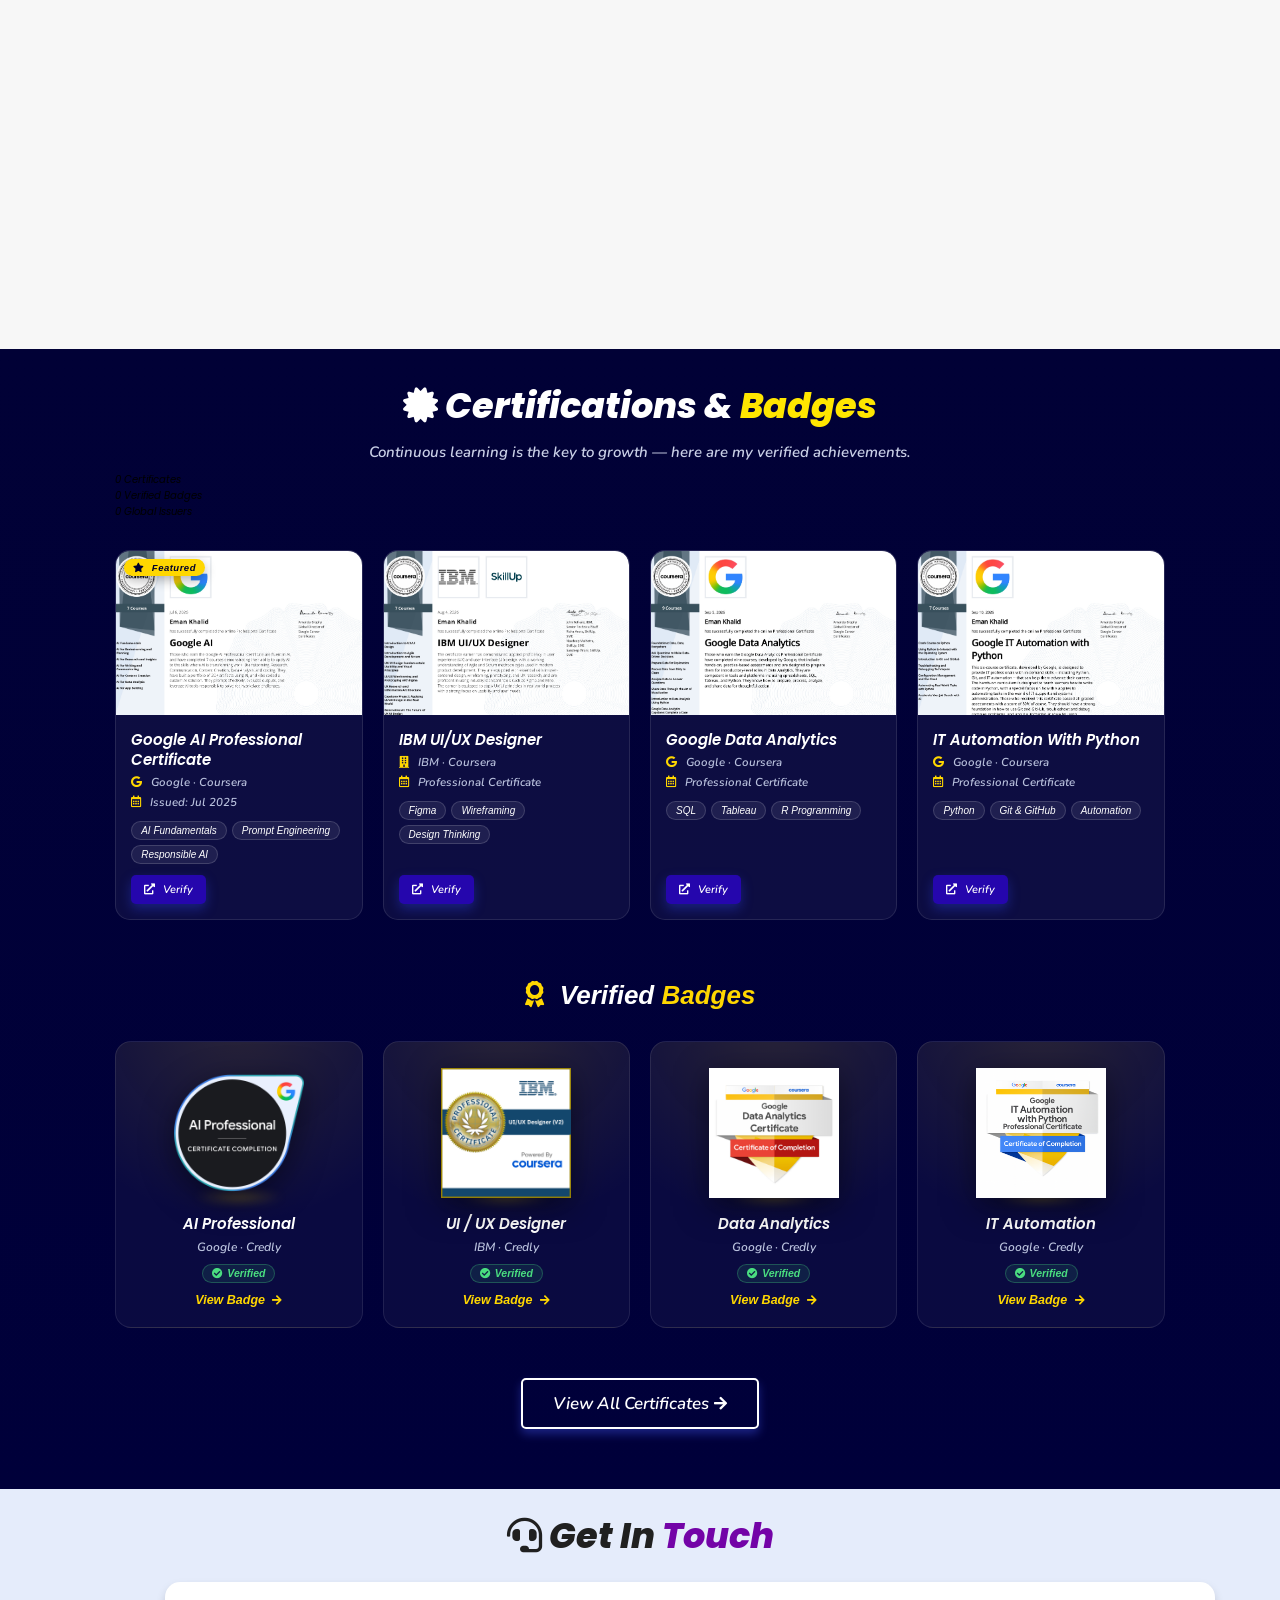
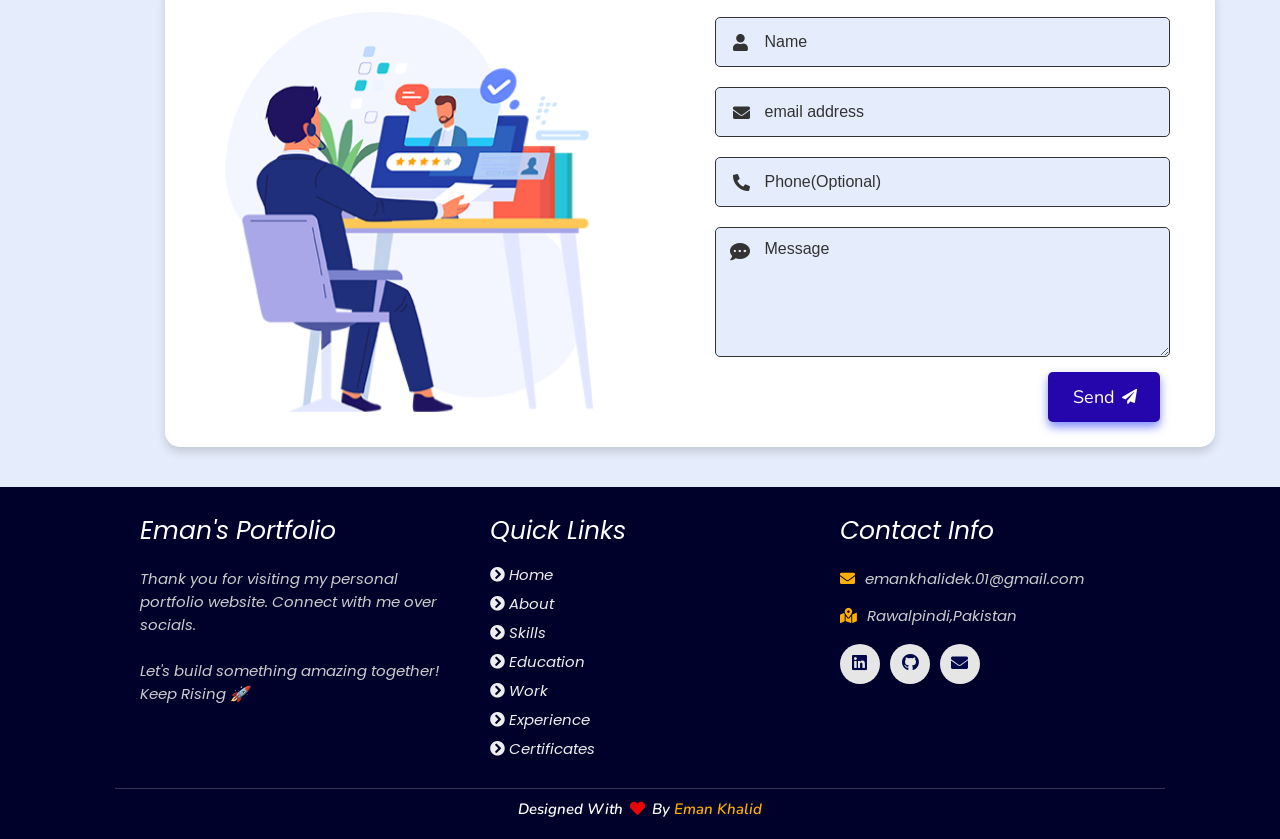
==== commit 53787b19: "Improve portfolio SEO" ====
--- a/index.html
+++ b/index.html
@@ -4,6 +4,7 @@
     <meta charset="UTF-8">
     <meta http-equiv="X-UA-Compatible" content="IE=edge">
     <meta name="viewport" content="width=device-width, initial-scale=1.0">
+    <meta name="google-site-verification" content="gTC0FVDsr9h2LdXogYYXzHLZ-sqZHfrRdNptRICQ4R8" />
     <meta name="keywords" content="Eman Khalid, portfolio, Eman, full stack dev, personal portfolio, portfolio design, portfolio website, personal portfolio" />
     <meta name="description" content="Welcome to Eman's Portfolio. Full-Stack Web Developer and Open Source enthusiast." />
     <!-- Custom CSS -->
--- a/assets/css/style.css
+++ b/assets/css/style.css
@@ -557,6 +557,16 @@
   .code-window {
     width: 95%; /* Gives it a nice little gap on the sides of a phone screen */
     margin: 0 auto;
+  }
+  .code-container {
+    max-width: 100%;
+    width: 100%;
+    margin: 0 auto;
+  }
+
+  .code-content {
+    font-size: 1.2rem; /* Smaller text so it fits better */
+    padding: 15px;
   }
   .about .row {
     padding: 0.5rem;
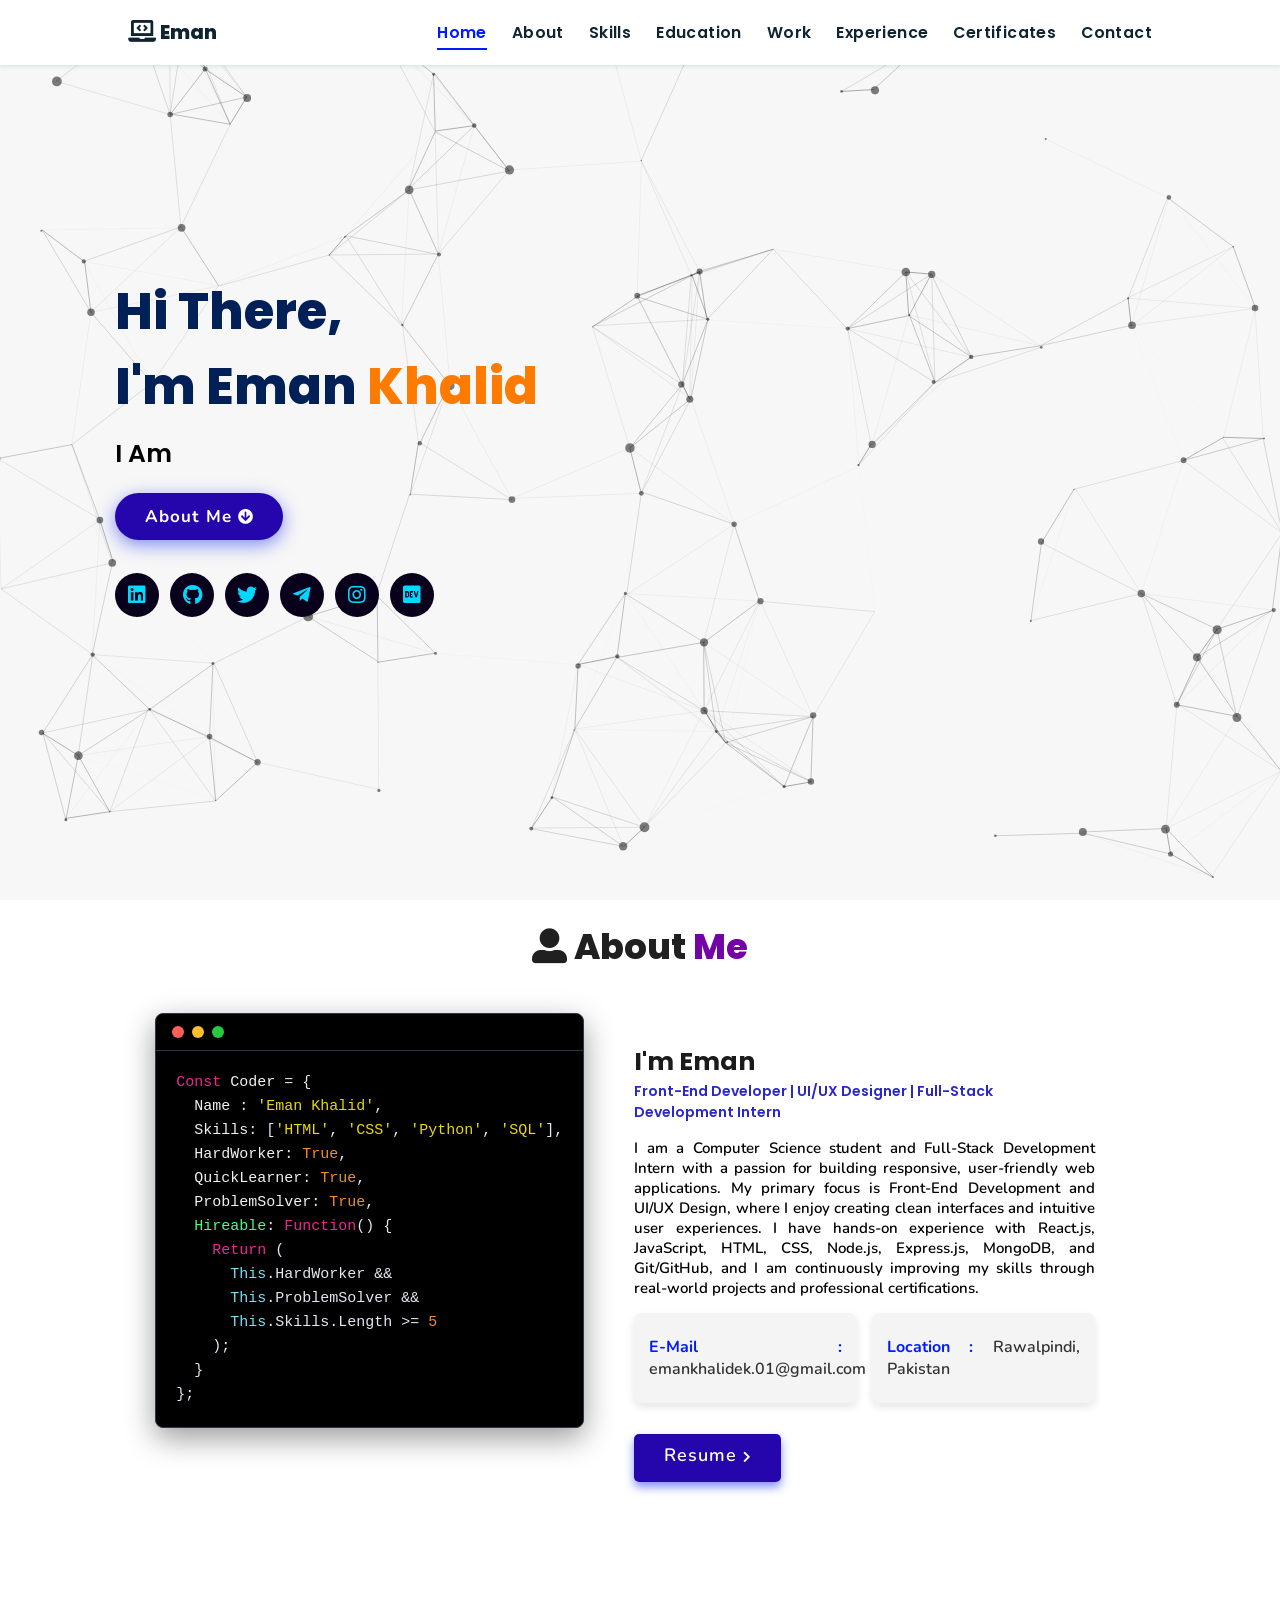
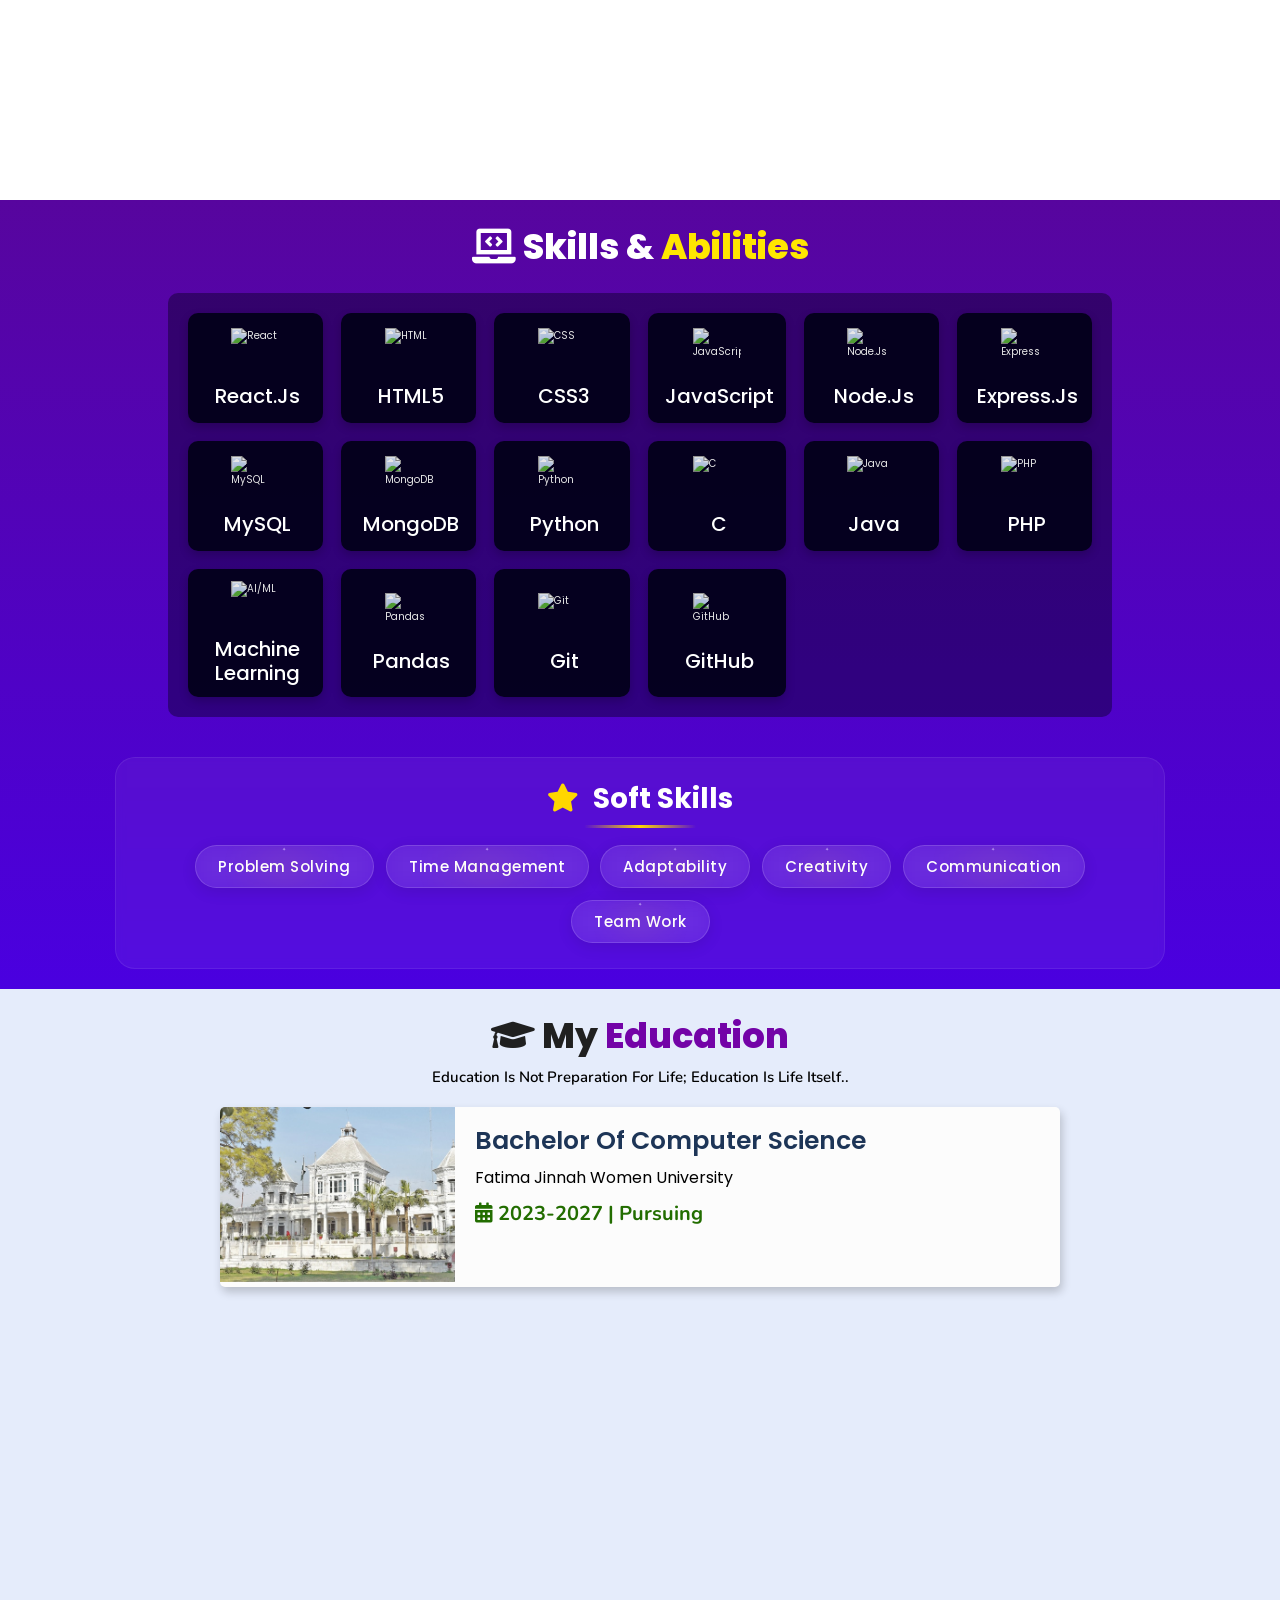
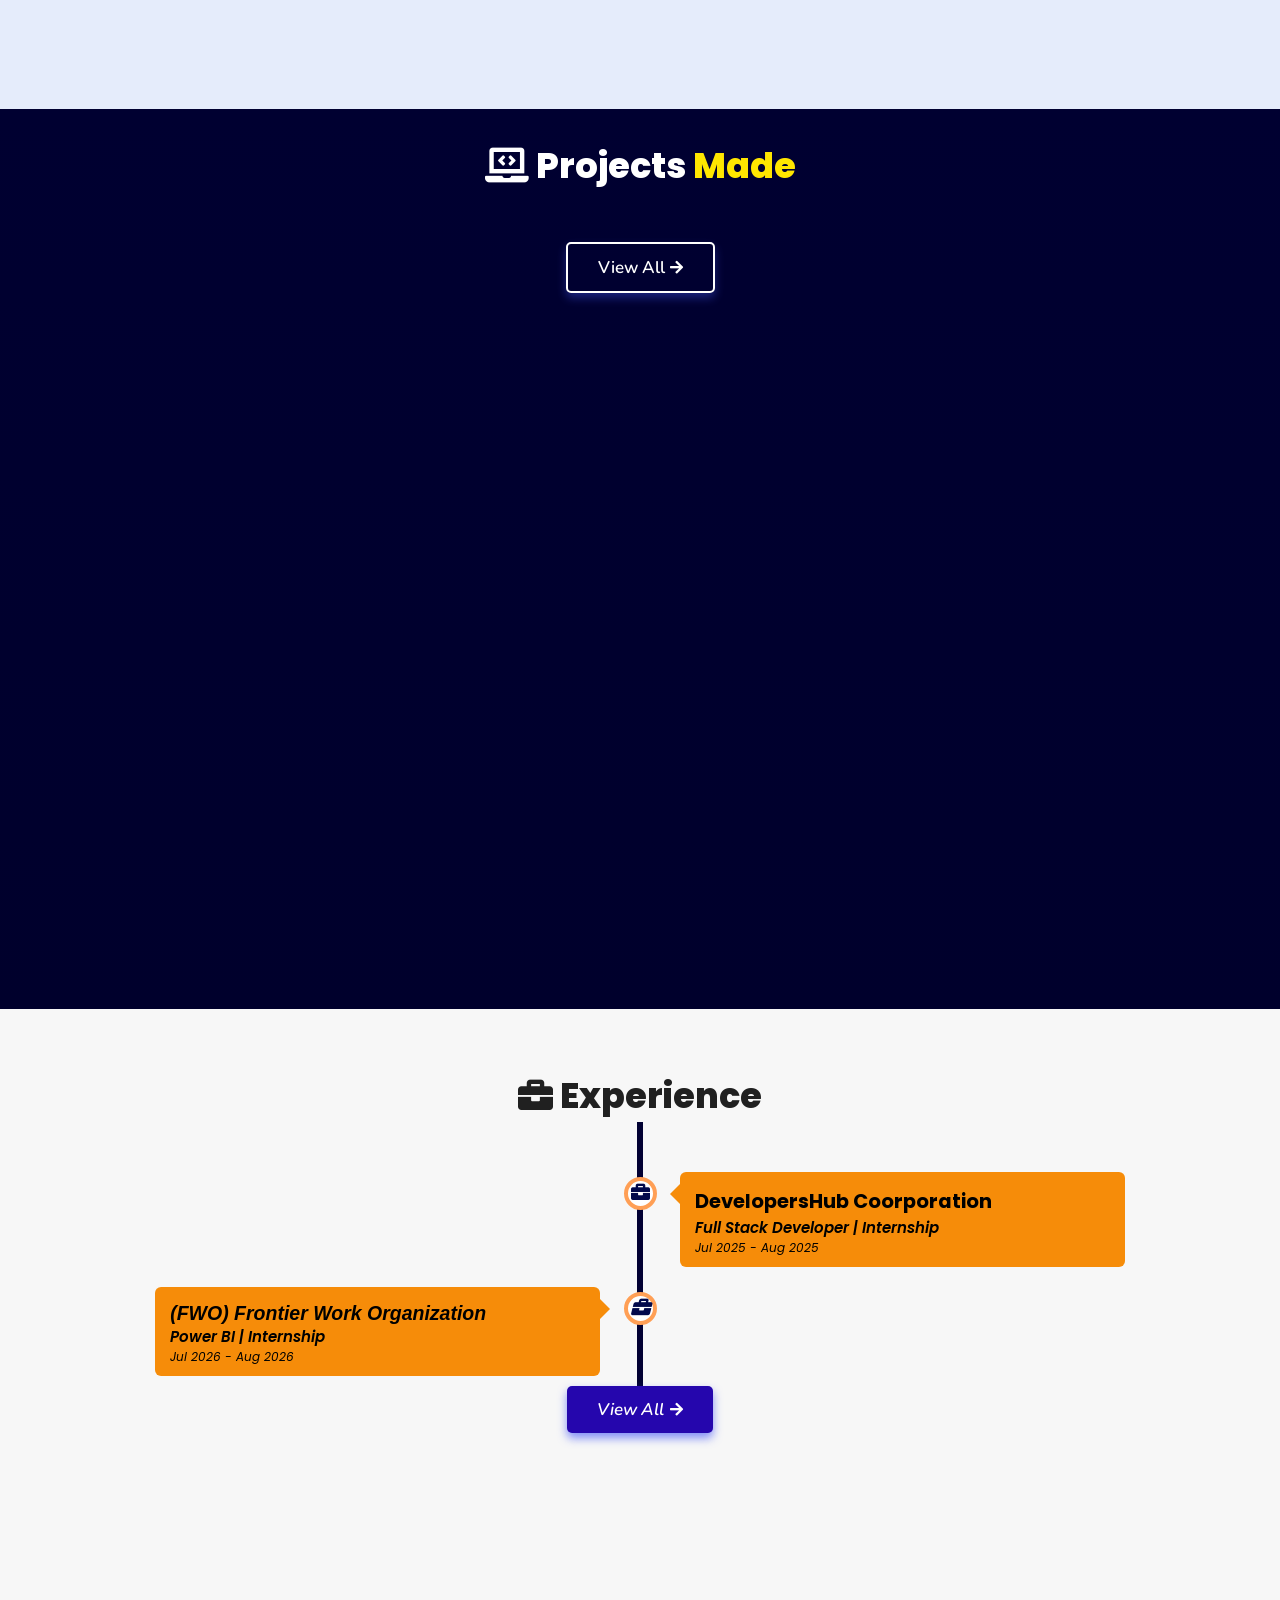
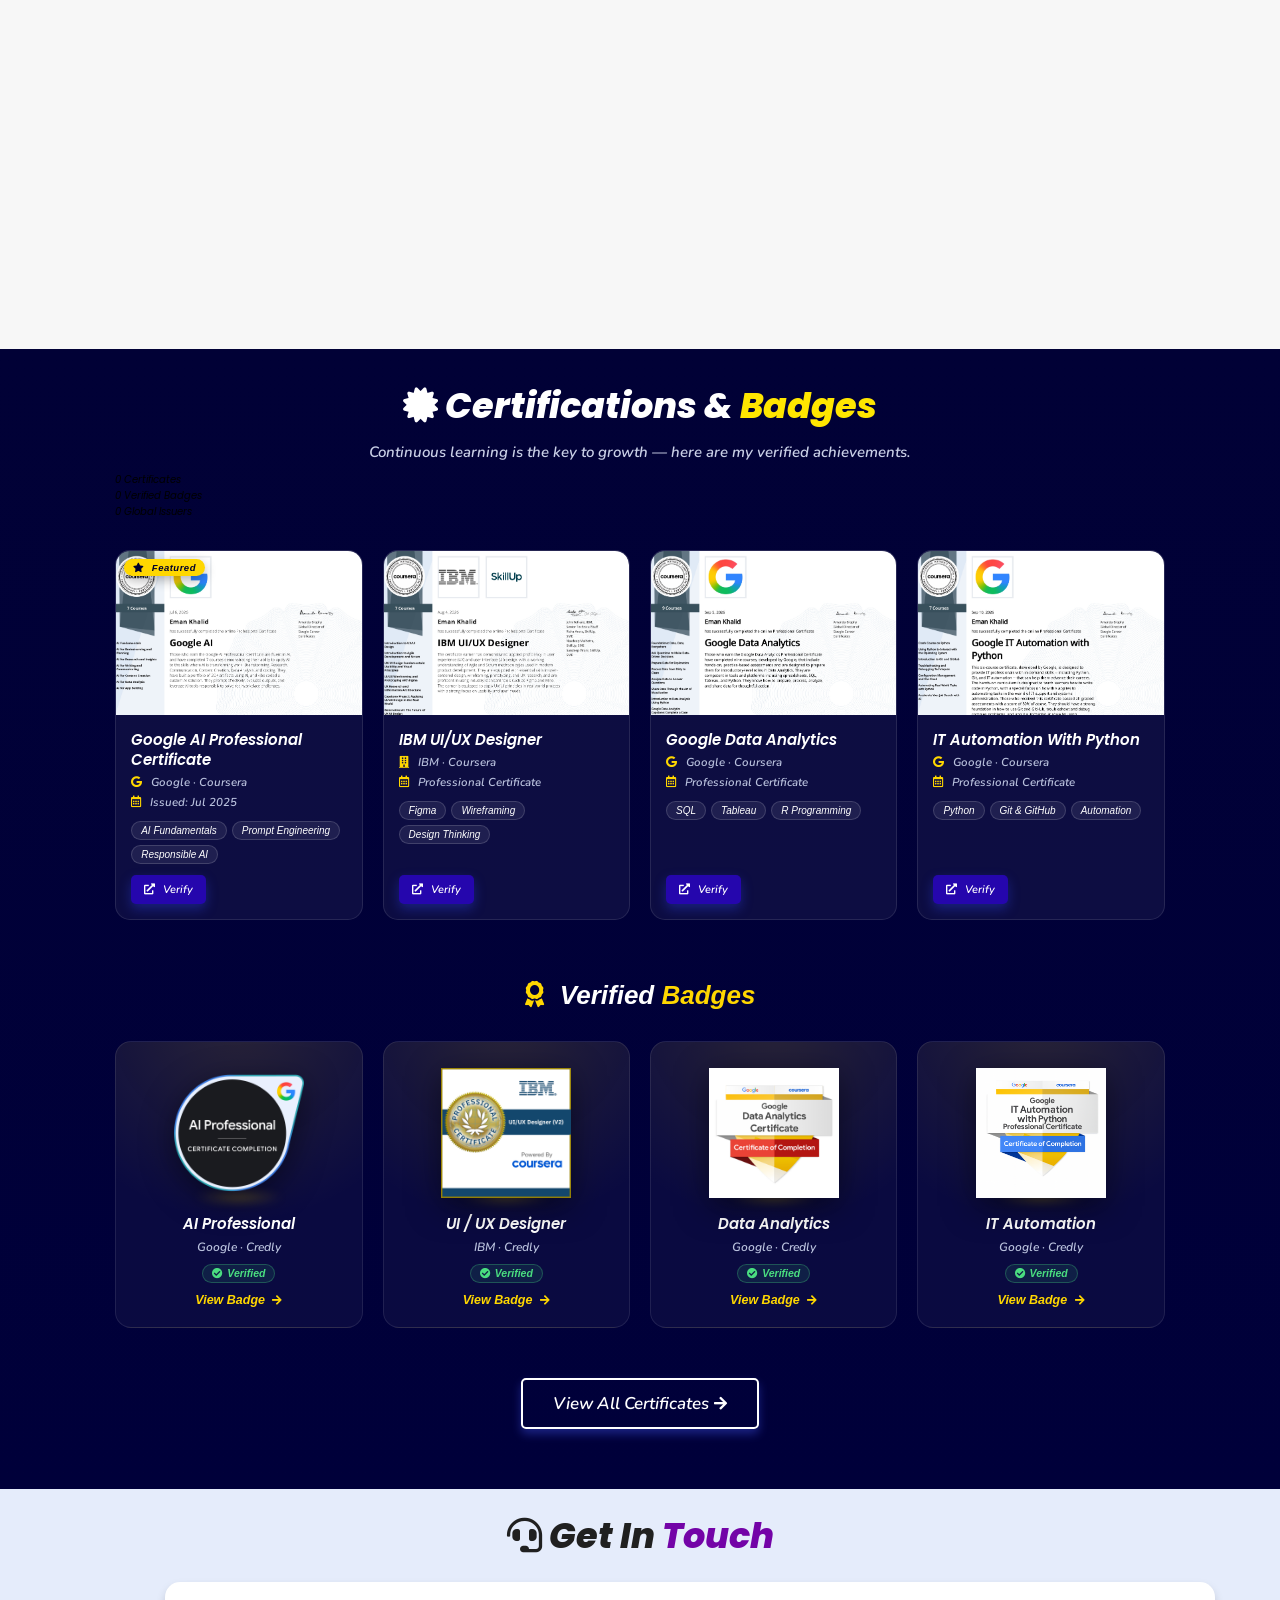
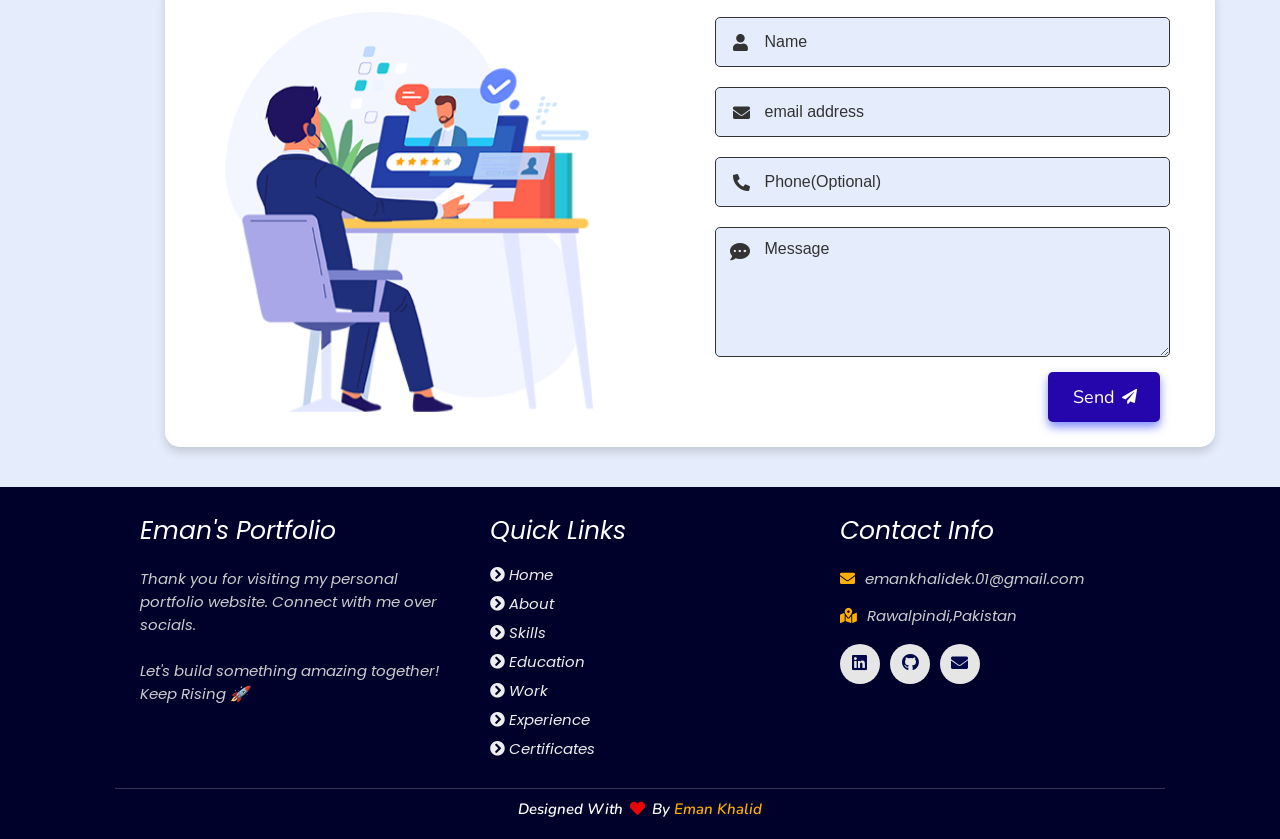
==== commit 7af65abf: "Improve portfolio SEO" ====
--- a/index.html
+++ b/index.html
@@ -353,7 +353,7 @@
           <h2>DevelopersHub Coorporation</h2>
         </div>
         <div class="desc">
-            `<h3><i>Full Stack Developer | Internship <i></h3>`
+            <h3><i>Full Stack Developer | Internship <i></h3>
             <p>Jul 2025 - Aug 2025</p>
         </div>
       </div>
